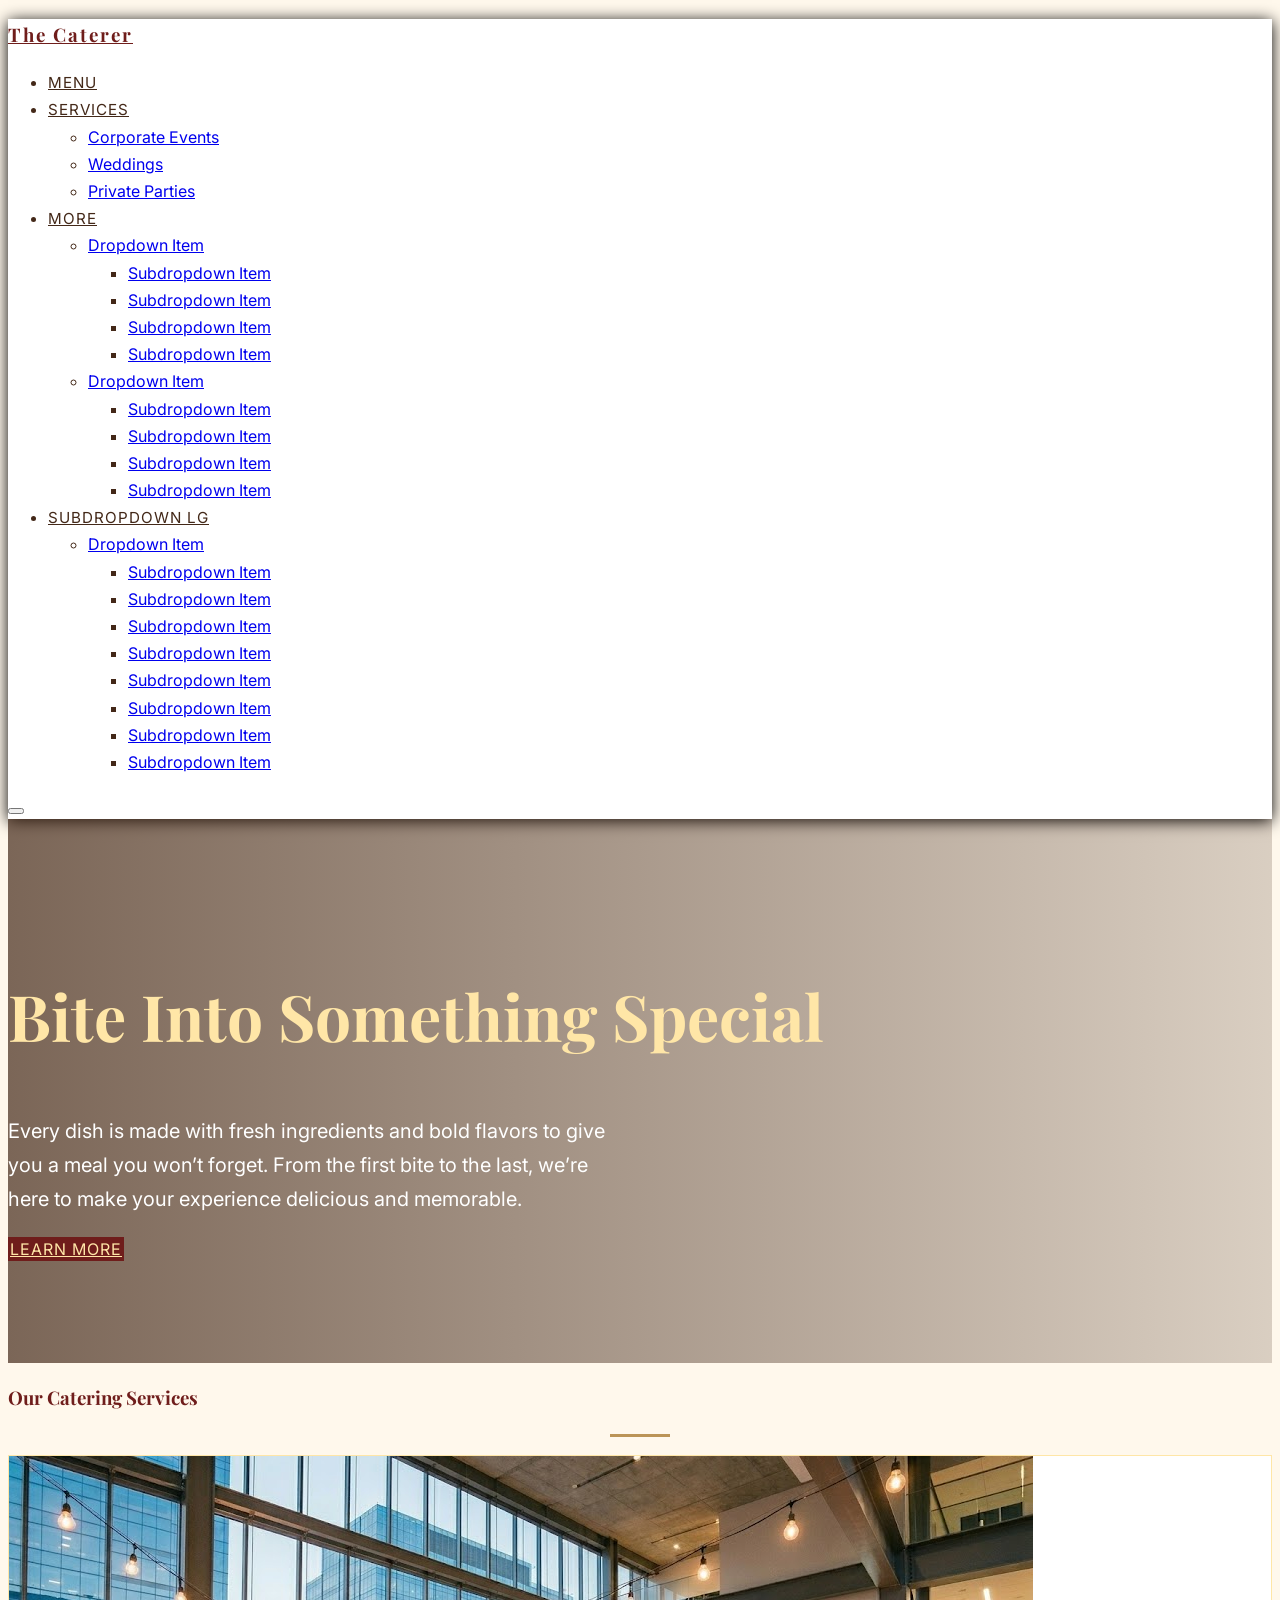
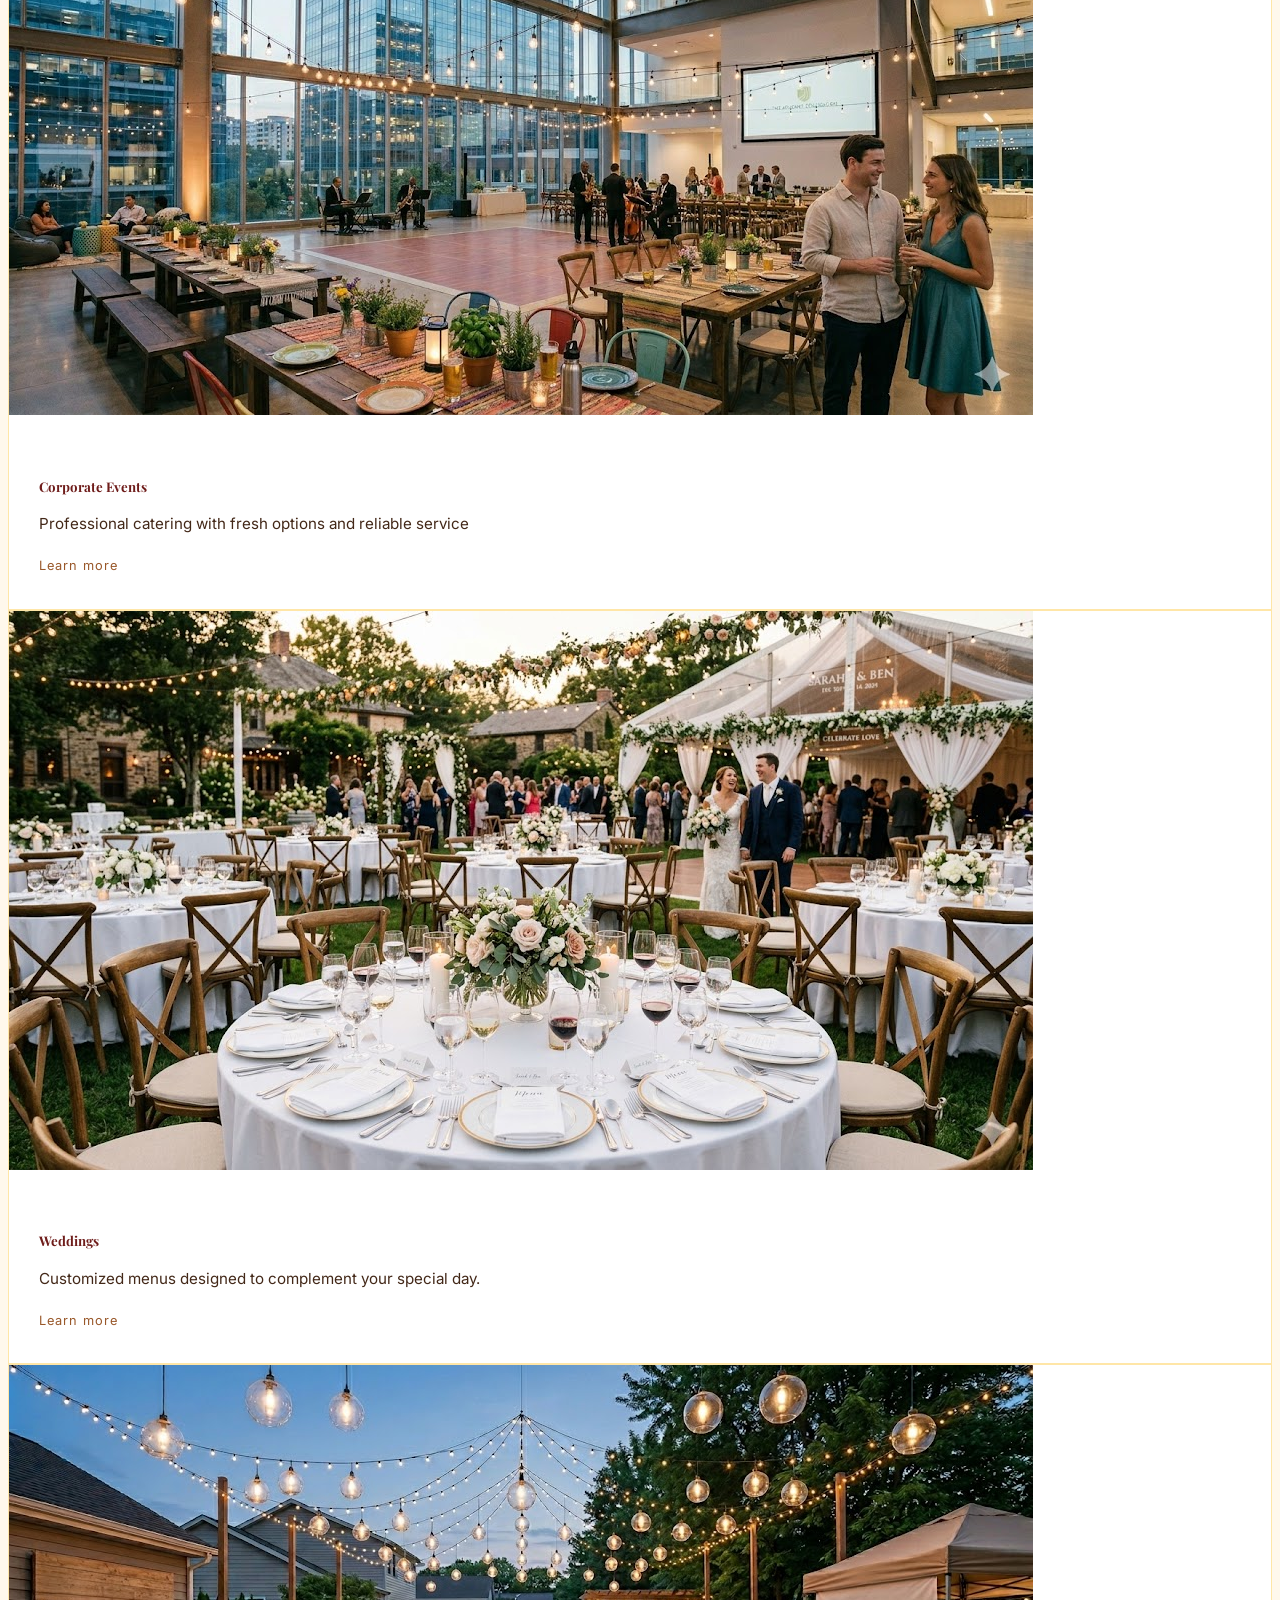
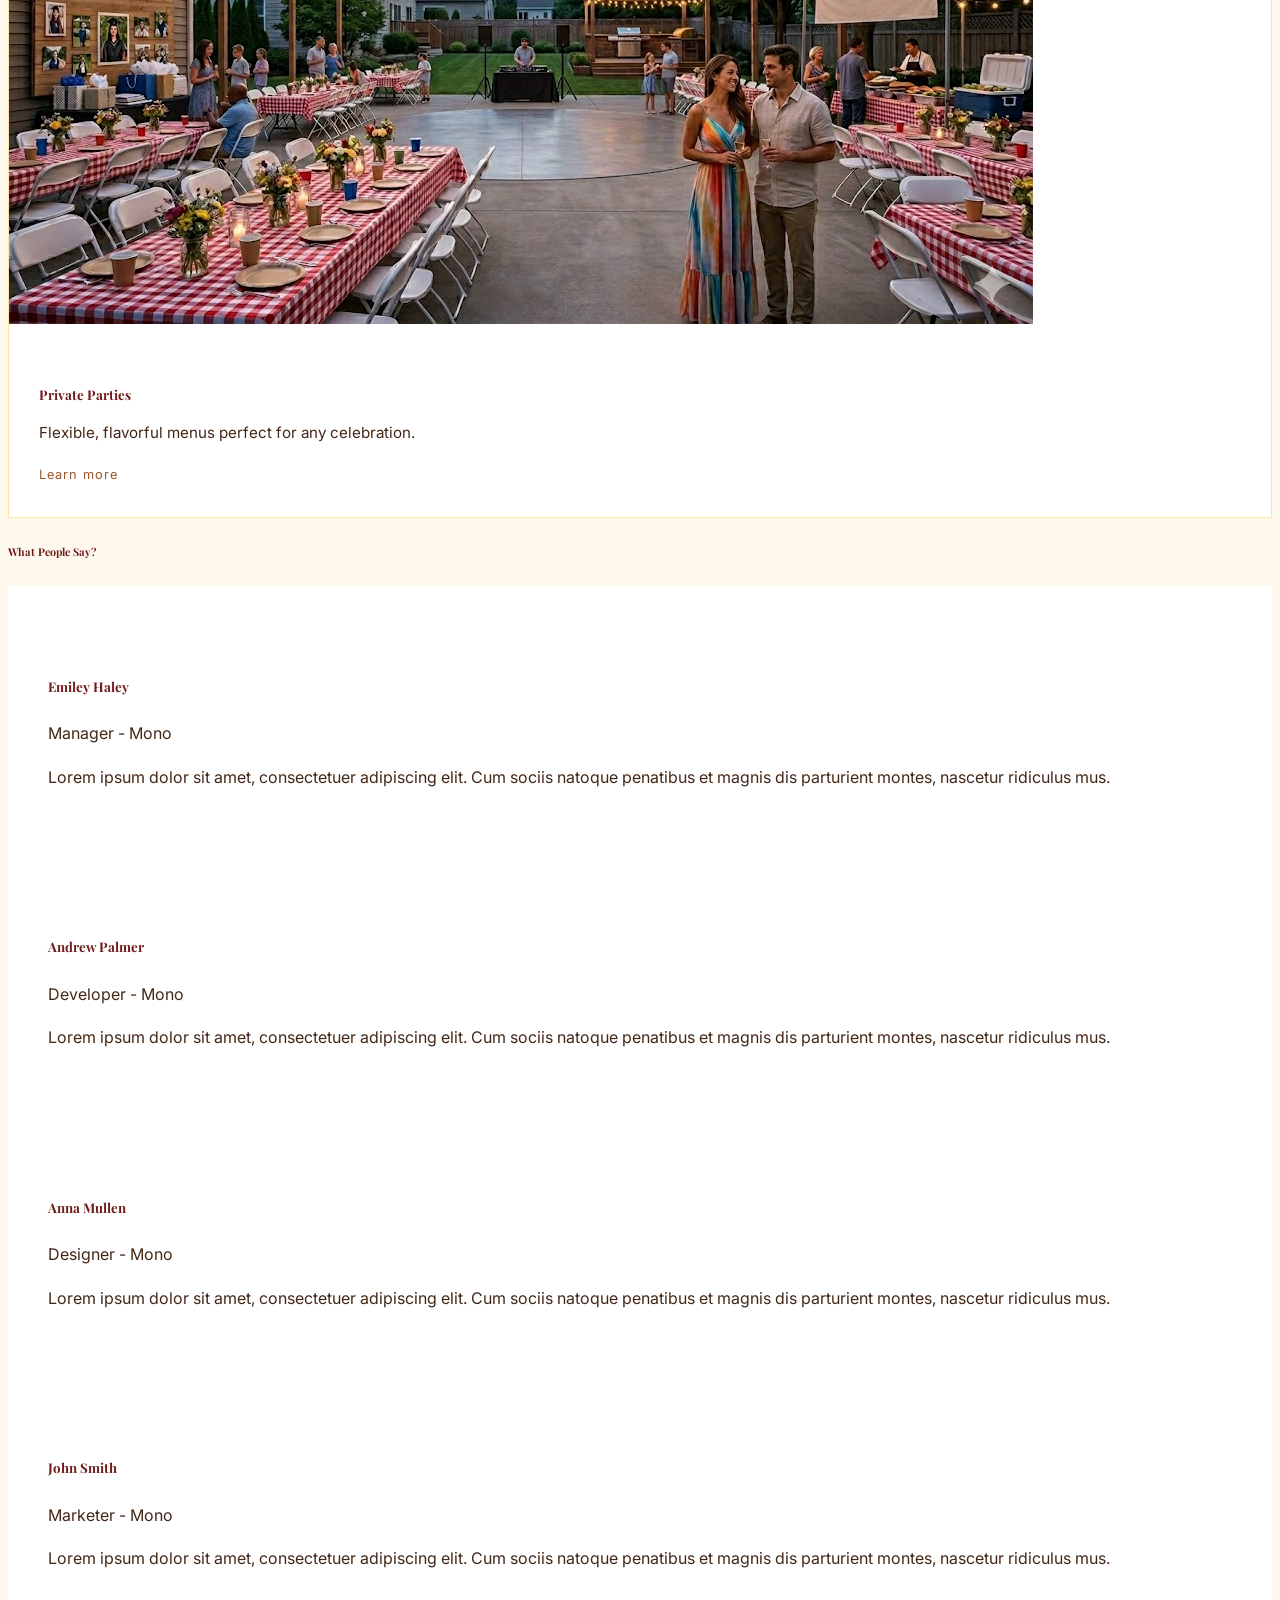
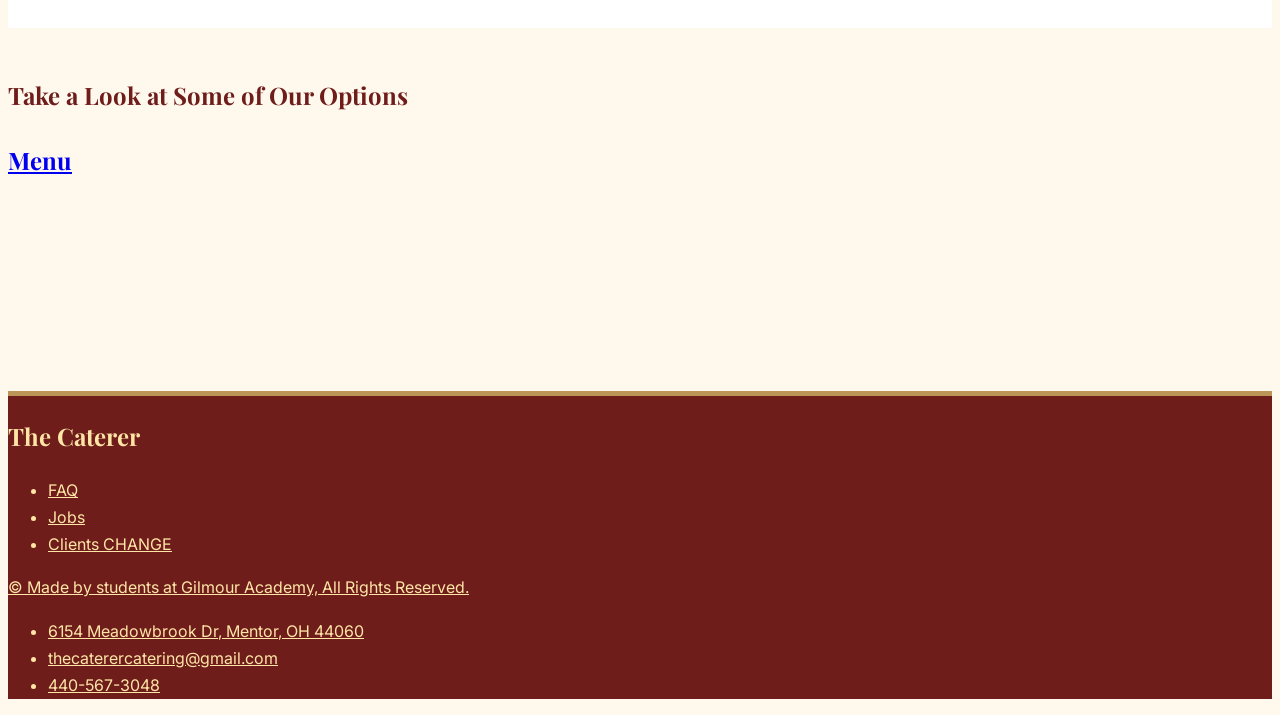
==== index.html @ 449b7d2d "Monday" ====
<!DOCTYPE html>
<html lang="en">

<head>
	<meta charset="utf-8">
	<meta name="viewport" content="width=device-width, initial-scale=1, shrink-to-fit=no">
	<meta name="description" content="">
	<meta name="keywords" content="">
	<title>The Caterer</title>
	<!-- Favicon -->
	<link href="/assets/images/favicon.png" rel="shortcut icon">
	<!-- CSS -->
	 <link href="/assets/css/custom.css" rel="stylesheet">
	<link href="/assets/plugins/bootstrap/bootstrap.min.css" rel="stylesheet">
	<link href="/assets/plugins/owl-carousel/owl.carousel.min.css" rel="stylesheet">
	<link href="/assets/plugins/owl-carousel/owl.theme.default.min.css" rel="stylesheet">
	<link href="/assets/plugins/magnific-popup/magnific-popup.min.css" rel="stylesheet">
	<link href="/assets/plugins/scrollcue/scrollcue.css" rel="stylesheet">
	<link href="/assets/plugins/swiper/swiper-bundle.min.css" rel="stylesheet">
	<link href="/assets/css/theme.css" rel="stylesheet">
	<!-- Fonts/Icons -->
	<link href="/assets/plugins/bootstrap-icons/bootstrap-icons.css" rel="stylesheet">
	<link href="/assets/plugins/font-awesome/css/all.css" rel="stylesheet">
	<link href="https://fonts.googleapis.com/css2?family=Playfair+Display:wght@500;600;700&family=Inter:wght@300;400;500;600&display=swap" rel="stylesheet">
</head>

<body data-preloader="1">

	<!-- Header -->
	<div class="header right">
		<div class="container">
			<!-- Logo -->
			<div class="header-logo">
				<h3 class="uppercase letter-spacing-1"><a href="#">The Caterer</a></h3>
				<!-- 
					<img class="logo-dark" src="/assets/images/your-logo-dark.png" alt="">
					<img class="logo-light" src="/assets/images/your-logo-light.png" alt=""> 
					-->
			</div>
			<!-- Menu -->
			<div class="header-menu">
				<ul class="nav">
					<li class="nav-item">
						<a class="nav-link"
							href="https://www.thecaterercatering.com/_files/ugd/1ae8df_68e188dd9b5e4866b290c4febe3bd2db.pdf"
							target="_blank">Menu</a>
					</li>
					<li class="nav-item">
						<a class="nav-link" href="#">Services</a>
						<ul class="nav-dropdown">
							<li class="nav-dropdown-item"><a class="nav-dropdown-link" href="#">Corporate Events</a></li>
							<li class="nav-dropdown-item"><a class="nav-dropdown-link" href="#">Weddings</a></li>
							<li class="nav-dropdown-item"><a class="nav-dropdown-link" href="#">Private Parties</a></li>
						</ul>
					</li>
					<li class="nav-item">
						<a class="nav-link" href="#">More</a>
						<ul class="nav-dropdown">
							<li class="nav-dropdown-item">
								<a class="nav-dropdown-link" href="#">Dropdown Item</a>
								<ul class="nav-subdropdown">
									<li class="nav-subdropdown-item"><a class="nav-subdropdown-link"
											href="#">Subdropdown Item</a></li>
									<li class="nav-subdropdown-item"><a class="nav-subdropdown-link"
											href="#">Subdropdown Item</a></li>
									<li class="nav-subdropdown-item"><a class="nav-subdropdown-link"
											href="#">Subdropdown Item</a></li>
									<li class="nav-subdropdown-item"><a class="nav-subdropdown-link"
											href="#">Subdropdown Item</a></li>
								</ul>
							</li>
							<li class="nav-dropdown-item">
								<a class="nav-dropdown-link" href="#">Dropdown Item</a>
								<ul class="nav-subdropdown">
									<li class="nav-subdropdown-item"><a class="nav-subdropdown-link"
											href="#">Subdropdown Item</a></li>
									<li class="nav-subdropdown-item"><a class="nav-subdropdown-link"
											href="#">Subdropdown Item</a></li>
									<li class="nav-subdropdown-item"><a class="nav-subdropdown-link"
											href="#">Subdropdown Item</a></li>
									<li class="nav-subdropdown-item"><a class="nav-subdropdown-link"
											href="#">Subdropdown Item</a></li>
								</ul>
							</li>
						</ul>
					</li>
					<li class="nav-item">
						<a class="nav-link" href="#">Subdropdown LG</a>
						<ul class="nav-dropdown">
							<li class="nav-dropdown-item">
								<a class="nav-dropdown-link" href="#">Dropdown Item</a>
								<div class="nav-subdropdown nav-subdropdown-lg">
									<div class="row g-2 g-lg-3">
										<div class="col-12 col-lg-6">
											<ul>
												<li class="nav-subdropdown-item"><a class="nav-subdropdown-link"
														href="#">Subdropdown Item</a></li>
												<li class="nav-subdropdown-item"><a class="nav-subdropdown-link"
														href="#">Subdropdown Item</a></li>
												<li class="nav-subdropdown-item"><a class="nav-subdropdown-link"
														href="#">Subdropdown Item</a></li>
												<li class="nav-subdropdown-item"><a class="nav-subdropdown-link"
														href="#">Subdropdown Item</a></li>
											</ul>
										</div>
										<div class="col-12 col-lg-6">
											<ul>
												<li class="nav-subdropdown-item"><a class="nav-subdropdown-link"
														href="#">Subdropdown Item</a></li>
												<li class="nav-subdropdown-item"><a class="nav-subdropdown-link"
														href="#">Subdropdown Item</a></li>
												<li class="nav-subdropdown-item"><a class="nav-subdropdown-link"
														href="#">Subdropdown Item</a></li>
												<li class="nav-subdropdown-item"><a class="nav-subdropdown-link"
														href="#">Subdropdown Item</a></li>
											</ul>
										</div>
									</div><!-- end row -->
								</div>
							</li>
						</ul>
					</li>
				</ul>
			</div>
			<!-- Menu Extra -->
			<div class="header-menu-extra">
	
			</div>
			<!-- Menu Toggle -->
			<button class="header-toggle">
				<span></span>
			</button>
		</div><!-- end container -->
	</div>
	<!-- end Header -->

	<!-- Hero section -->
	<div class="px-4">
		<div class="section-lg bg-image parallax border-radius" data-bg-src="assets/images/Herofood1.jpg">
			<div class="bg-white-01">
				<div class="container">
					<div class="row">
						<div class="col-12 col-md-10 col-lg-8 col-xl-7">
							<h1 class="fw-semi-bold mb-2">Bite Into Something Special</h1>
							<p class="font-large text-dark-08">Every dish is made with fresh ingredients and bold
								flavors to give you a meal you won’t forget. From the first bite to the last, we’re here
								to make your experience delicious and memorable.</p>
							<div class="mt-4">
								<a class="button button-xl button-radius button-dark" href="#">Learn More</a>
							</div>
						</div>
					</div><!-- end row -->
				</div><!-- end container -->
			</div>
		</div>
	</div>
	<!-- end Hero section -->

	<div class="section">
		<div class="container text-center">
			<div class="row">
				<div class="col-12 col-md-10 offset-md-1 col-lg-8 offset-lg-2">
					<h3 class="fw-normal line-height-160 mb-0">Our Catering Services</h3>
				</div>
			</div>
		</div><!-- end container -->
	</div>

	<!-- Services section -->
	<div class="container-fluid px-3 px-lg-4">
		<div class="row g-3 g-lg-4 justify-content-center">
			<div class="col-12 col-lg-4 col-md-6">
				<div class="hoverbox-1 border-radius">
					<img src="/assets/images/corperate.jpg" alt="">
					<div class="hover-content bottom">
						<h5 class="fw-medium">Corporate Events</h5>
						<p>Professional catering with fresh options and reliable service</p>
						<a class="button-text-3 mt-4" href="#">Learn more</a>
					</div>
				</div>
			</div>
			<div class="col-12 col-lg-4 col-md-6">
				<div class="hoverbox-1 border-radius">
					<img src="/assets/images/wedding.jpg" alt="">
					<div class="hover-content bottom">
						<h5 class="fw-medium">Weddings</h5>
						<p>Customized menus designed to complement your special day.</p>
						<a class="button-text-3 mt-4" href="#">Learn more</a>
					</div>
				</div>
			</div>
			<div class="col-12 col-lg-4 col-md-6">
				<div class="hoverbox-1 border-radius">
					<img src="/assets/images/grad.jpg" alt="">
					<div class="hover-content bottom">
						<h5 class="fw-medium">Private Parties</h5>
						<p>Flexible, flavorful menus perfect for any celebration.</p>
						<a class="button-text-3 mt-4" href="#">Learn more</a>
					</div>
				</div>
			</div>
		</div><!-- end row -->
	</div><!-- end container-fluid -->
	<!-- end Services section -->

	<!-- Testimonial section -->
	<div class="section">
		<div class="container">
			<div class="mb-5">
				<div class="row text-center">
					<div class="col-12 col-md-10 offset-md-1 col-lg-8 offset-lg-2">
						<h6 class="uppercase">What People Say?</h6>
					</div>
				</div>
			</div>
			<div class="owl-carousel" data-owl-nav="true" data-owl-margin="30" data-owl-xs="1" data-owl-sm="1"
				data-owl-md="1" data-owl-lg="2" data-owl-xl="2">
				<!-- Testimonial Slider Item 1 -->
				<div class="border border-radius p-5">
					<div class="d-flex align-items-center mb-3">
						<div class="d-inline-block me-3">
							<img class="img-mask-avatar-sm" src="/assets/images/img-avatar-sm.jpg" alt="">
						</div>
						<div class="d-inline-block">
							<h5 class="fw-medium m-0 line-height-140">Emiley Haley</h5>
							<span class="font-small fw-medium text-dark-05">Manager - Mono</span>
						</div>
					</div>
					<p>Lorem ipsum dolor sit amet, consectetuer adipiscing elit. Cum sociis natoque penatibus et magnis
						dis parturient montes, nascetur ridiculus mus.</p>
				</div>
				<!-- Testimonial Slider Item 2 -->
				<div class="border border-radius p-5">
					<div class="d-flex align-items-center mb-3">
						<div class="d-inline-block me-3">
							<img class="img-mask-avatar-sm" src="/assets/images/img-avatar-sm.jpg" alt="">
						</div>
						<div class="d-inline-block">
							<h5 class="fw-medium m-0 line-height-140">Andrew Palmer</h5>
							<span class="font-small fw-medium text-dark-05">Developer - Mono</span>
						</div>
					</div>
					<p>Lorem ipsum dolor sit amet, consectetuer adipiscing elit. Cum sociis natoque penatibus et magnis
						dis parturient montes, nascetur ridiculus mus.</p>
				</div>
				<!-- Testimonial Slider Item 3 -->
				<div class="border border-radius p-5">
					<div class="d-flex align-items-center mb-3">
						<div class="d-inline-block me-3">
							<img class="img-mask-avatar-sm" src="/assets/images/img-avatar-sm.jpg" alt="">
						</div>
						<div class="d-inline-block">
							<h5 class="fw-medium m-0 line-height-140">Anna Mullen</h5>
							<span class="font-small fw-medium text-dark-05">Designer - Mono</span>
						</div>
					</div>
					<p>Lorem ipsum dolor sit amet, consectetuer adipiscing elit. Cum sociis natoque penatibus et magnis
						dis parturient montes, nascetur ridiculus mus.</p>
				</div>
				<!-- Testimonial Slider Item 4 -->
				<div class="border border-radius p-5">
					<div class="d-flex align-items-center mb-3">
						<div class="d-inline-block me-3">
							<img class="img-mask-avatar-sm" src="/assets/images/img-avatar-sm.jpg" alt="">
						</div>
						<div class="d-inline-block">
							<h5 class="fw-medium m-0 line-height-140">John Smith</h5>
							<span class="font-small fw-medium text-dark-05">Marketer - Mono</span>
						</div>
					</div>
					<p>Lorem ipsum dolor sit amet, consectetuer adipiscing elit. Cum sociis natoque penatibus et magnis
						dis parturient montes, nascetur ridiculus mus.</p>
				</div>
			</div><!-- end owl-carousel -->
		</div><!-- end container -->
	</div>
	<!-- end Testimonial section -->

	<!-- Menu section -->
	<div class="section pt-0">
		<div class="container">
			<div class="row align-items-center g-5">
				<div class="col-12 col-lg-6">
					<img class="border-radius" src="/assets/images/Food1.png" alt="">
				</div>
				<div class="col-12 col-lg-6">
					<h2 class="fw-normal mb-3">Take a Look at Some of Our Options</p>
						<a class="button-text-2 mt-3 mt-lg-4"
							href="https://www.thecaterercatering.com/_files/ugd/1ae8df_68e188dd9b5e4866b290c4febe3bd2db.pdf"
							target="_blank">Menu</a>
				</div>
			</div><!-- end row -->
		</div><!-- end container -->
	</div>
	<!-- end About section -->

	<!-- Food Imaging section -->
	<div class="section-sm border-top">
		<div class="container text-center">
			<div class="owl-carousel" data-owl-dots="false" data-owl-nav="true" data-owl-margin="50"
				data-owl-autoplay="true" data-owl-xs="1" data-owl-sm="2" data-owl-md="3" data-owl-lg="4"
				data-owl-xl="5">
				<!-- Client box 1 -->
				<div class="client-box">
					<a href="#"><img src="/assets/images/col-4.jpg" alt=""></a>
				</div>
				<!-- Client box 2 -->
				<div class="client-box">
					<a href="#"><img src="/assets/images/col-4.jpg" alt=""></a>
				</div>
				<!-- Client box 3 -->
				<div class="client-box">
					<a href="#"><img src="/assets/images/col-4.jpg" alt=""></a>
				</div>
				<!-- Client box 4 -->
				<div class="client-box">
					<a href="#"><img src="/assets/images/col-4.jpg" alt=""></a>
				</div>
				<!-- Client box 5 -->
				<div class="client-box">
					<a href="#"><img src="/assets/images/col-4.jpg" alt=""></a>
				</div>
				<!-- Client box 6 -->
				<div class="client-box">
					<a href="#"><img src="/assets/images/col-4.jpg" alt=""></a>
				</div>
				<!-- Client box 7 -->
				<div class="client-box">
					<a href="#"><img src="/assets/images/col-4.jpg" alt=""></a>
				</div>
			</div><!-- end owl-carousel -->
		</div><!-- end container -->
	</div>
	<!-- end Clients section -->

	<!-- Parallax section -->
	<div class="section-2xl bg-image parallax" data-bg-src="/assets/images/background.jpg">
		<div class="bg-dark-01">
			<div class="container text-center">
				<a class="button-circle button-circle-xl button-circle-white-2 button-circle-ripple button-hover-shrink mt-3 lightbox-media-link"
					href="https://www.youtube.com/watch?v=W-j4QGAgNu8"><i class="fas fa-play"></i></a>
			</div><!-- end container -->
		</div>
	</div>
	<!-- end Parallax section -->

	<footer>
		<div class="section bg-dark">
			<div class="container">
				<div class="row g-4 align-items-center">
					<div class="col-12 col-md-6 text-center text-md-start">
						<h2 class="uppercase letter-spacing-1">The Caterer</h2>
						<ul class="list-inline-dash mt-3">
							<li><a href="https://canva.link/z2kbzz4luh4jmsq" target="_blank">FAQ</a></li>
							<li><a href="https://images.examples.com/wp-content/uploads/2018/06/Basic-Job-Application-Form-Example.jpg" target="_blank">Jobs</a></li>
							<li><a href="#">Clients CHANGE</a></li>
						</ul>
						<p class="mt-2"> <a href="https://www.gilmour.org/" target="_blank"" >&copy; Made by students at Gilmour Academy, All Rights Reserved.</a></p>
					</div>
					<div class="col-12 col-md-6 text-center text-md-end">
						<ul class="list-unstyled">
							<li> <a href="https://www.google.com/maps/place/6154+Meadowbrook+Dr,+Mentor,+OH+44060/@41.7040282,-81.3656473,17z/data=!3m1!4b1!4m6!3m5!1s0x8831af12a092596b:0xc016dc749eb9c11!8m2!3d41.7040242!4d-81.3630724!16s%2Fg%2F11c5d9zv98?entry=ttu&g_ep=EgoyMDI2MDQyMi4wIKXMDSoASAFQAw%3D%3D" target="_blank" >6154 Meadowbrook Dr, Mentor, OH 44060</a> 
							</li>
							<li> <a href="mailto:thecaterercatering@gmail.com" target="_blank" >thecaterercatering@gmail.com</a>
							</li>
							<li> <a href="tel:440-567-3048" target="_blank">440-567-3048</a>
							</li>
						</ul>

					</div>
				</div><!-- end row -->
			</div><!-- end container -->
		</div>
	</footer>

	<!-- Scroll to top button -->
	<div class="scrolltotop icon-lg">
		<a class="button-circle button-circle-md button-circle-dark" href="#"><i class="bi bi-arrow-up-short"></i></a>
	</div>
	<!-- end Scroll to top button -->

	<!-- ***** JAVASCRIPTS ***** -->
	<script src="/assets/plugins/jquery.min.js"></script>
	<script src="https://maps.googleapis.com/maps/api/js?key=YOUR_API_KEY"></script>
	<script src="/assets/plugins/plugins.js"></script>
	<script src="/assets/js/functions.js"></script>
</body>

</html>
---- assets/css/custom.css ----
/*******
COLOR CHEAT SHEET
https://coolors.co/780000-c1121f-fdf0d5-003049-669bbc
6F1D1B -Dark Red
BB9457 -Golden Tan
432818 -Dark Coffee Brown
99582A -Chocolate Brown
FFE6A7 -Light Tan
ffffff -white
000000 -black

*****/

/* =========================
   BASE & TYPOGRAPHY
   ========================= */
body {
    font-family: 'Inter', sans-serif !important;
    background: #FFF8EC !important; 
    color: #432818 !important; 
    line-height: 1.7;
}

h1, h2, h3, h4, h5, h6 {
    font-family: 'Playfair Display', serif !important;
    color: #6F1D1B !important;
    font-weight: 700 !important;
}

/* =========================
   HEADER
   ========================= */
.header {
    background: #ffffff !important;
    box-shadow: 0 2px 15px black !important;
}

.header-logo h3 a {
    color: #6F1D1B !important;
    letter-spacing: 2px !important;
}

.header .nav-link {
    color: #432818 !important;
    font-size: 0.95rem;
    text-transform: uppercase;
    letter-spacing: 1px;
}

.header .nav-link:hover {
    color: #BB9457 !important;
}

/* =========================
   HERO SECTION
   ========================= */

.section-lg.bg-image {
    position: relative;
    overflow: hidden;
}

.bg-white-01 {
    background: linear-gradient(90deg, rgba(67, 40, 24, 0.7) 0%, rgba(67, 40, 24, 0.2) 100%) !important;
    padding: 100px 0;
}

.section-lg h1 {
    color: #FFE6A7 !important; 
    font-size: 4rem !important;
}

.section-lg p {
    color: #ffffff !important;
    font-size: 1.25rem !important;
    max-width: 600px;
}

/* =========================
   SERVICE CARDS (Hoverbox)
   ========================= */
.hoverbox-1 {
    background: #ffffff !important;
    border: 1px solid #FFE6A7 !important; 
    transition: all 0.4s cubic-bezier(0.165, 0.84, 0.44, 1);
}

.hoverbox-1:hover {
    transform: translateY(-10px);
    box-shadow: 0 20px 40px rgba(111, 29, 27, 0.15) !important;
}

.hover-content {
    background: #ffffff !important;
    padding: 30px !important;
}
/* =========================
   SERVICE CARD TEXT VISIBILITY
   ========================= */




.hover-content h5 {
    color: #6F1D1B !important; 
    font-weight: 700 !important;
    margin-bottom: 10px !important;
}


.hover-content p {
    color: #432818 !important; 
    opacity: 1 !important; 
    font-size: 0.95rem !important;
    line-height: 1.5 !important;
}


.hover-content .button-text-3 {
    color: #99582A !important; /
    text-transform: uppercase;
    font-size: 0.8rem;
    letter-spacing: 1px;
    text-decoration: none;
}

.hover-content .button-text-3:hover {
    color: #BB9457 !important; 
}
/* =========================
   BUTTONS
   ========================= */
.button-dark {
    background: #6F1D1B !important;
    border: 2px solid #6F1D1B !important;
    color: #FFE6A7 !important;
    text-transform: uppercase;
    letter-spacing: 1px;
}

.button-dark:hover {
    background: transparent !important;
    color: #6F1D1B !important;
    border-color: #6F1D1B !important;
}

/* =========================
   DECORATIVE ELEMENTS
   ========================= */

h3.fw-normal::after {
    content: "";
    display: block;
    width: 60px;
    height: 3px;
    background: #BB9457;
    margin: 20px auto 0;
}

/* =========================
   TESTIMONIALS
   ========================= */
.owl-carousel .border {
    background: #ffffff !important;
    padding: 40px !important;
}

/* =========================
   FOOTER
   ========================= */
footer .section.bg-dark {
    background: #6F1D1B !important; 
    border-top: 5px solid #BB9457;
}

footer h2, footer p, footer li, footer a {
    color: #FFE6A7 !important;
}

footer a:hover {
    color: #ffffff !important;
    text-decoration: underline;
}
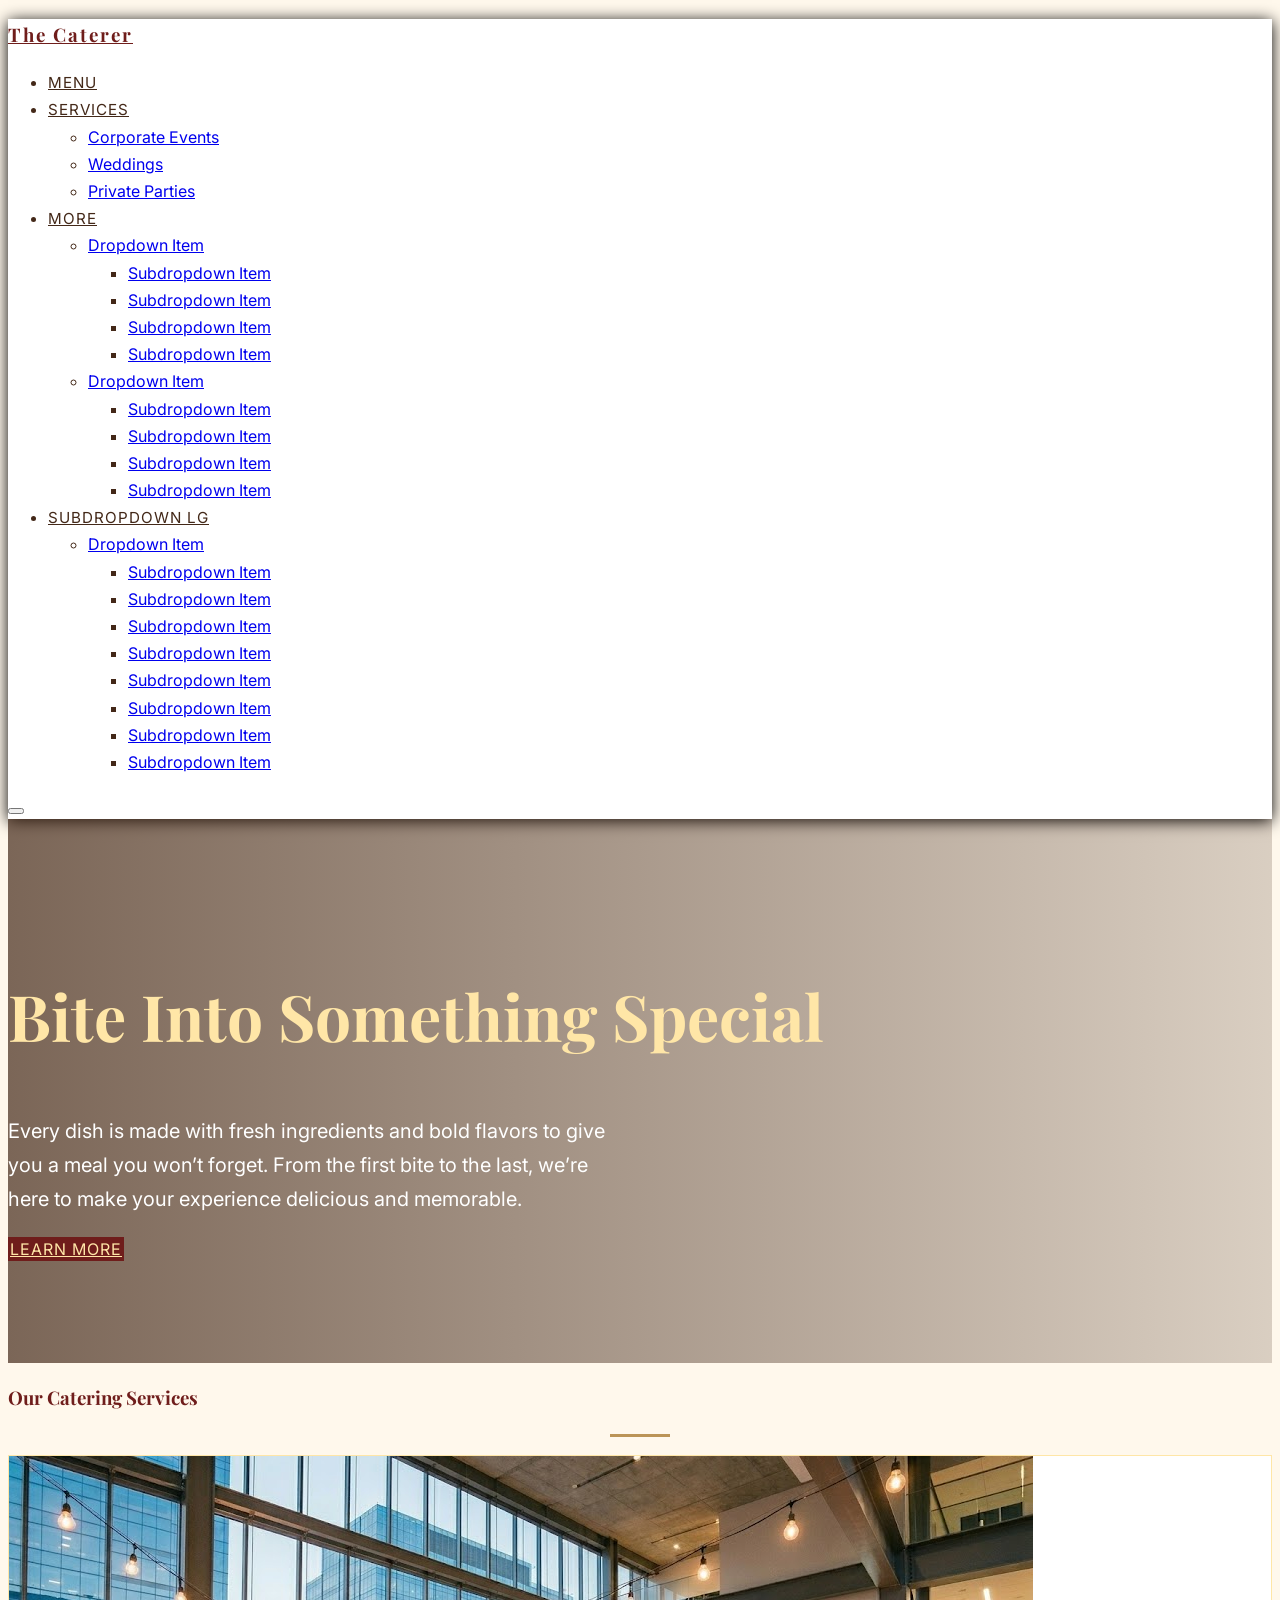
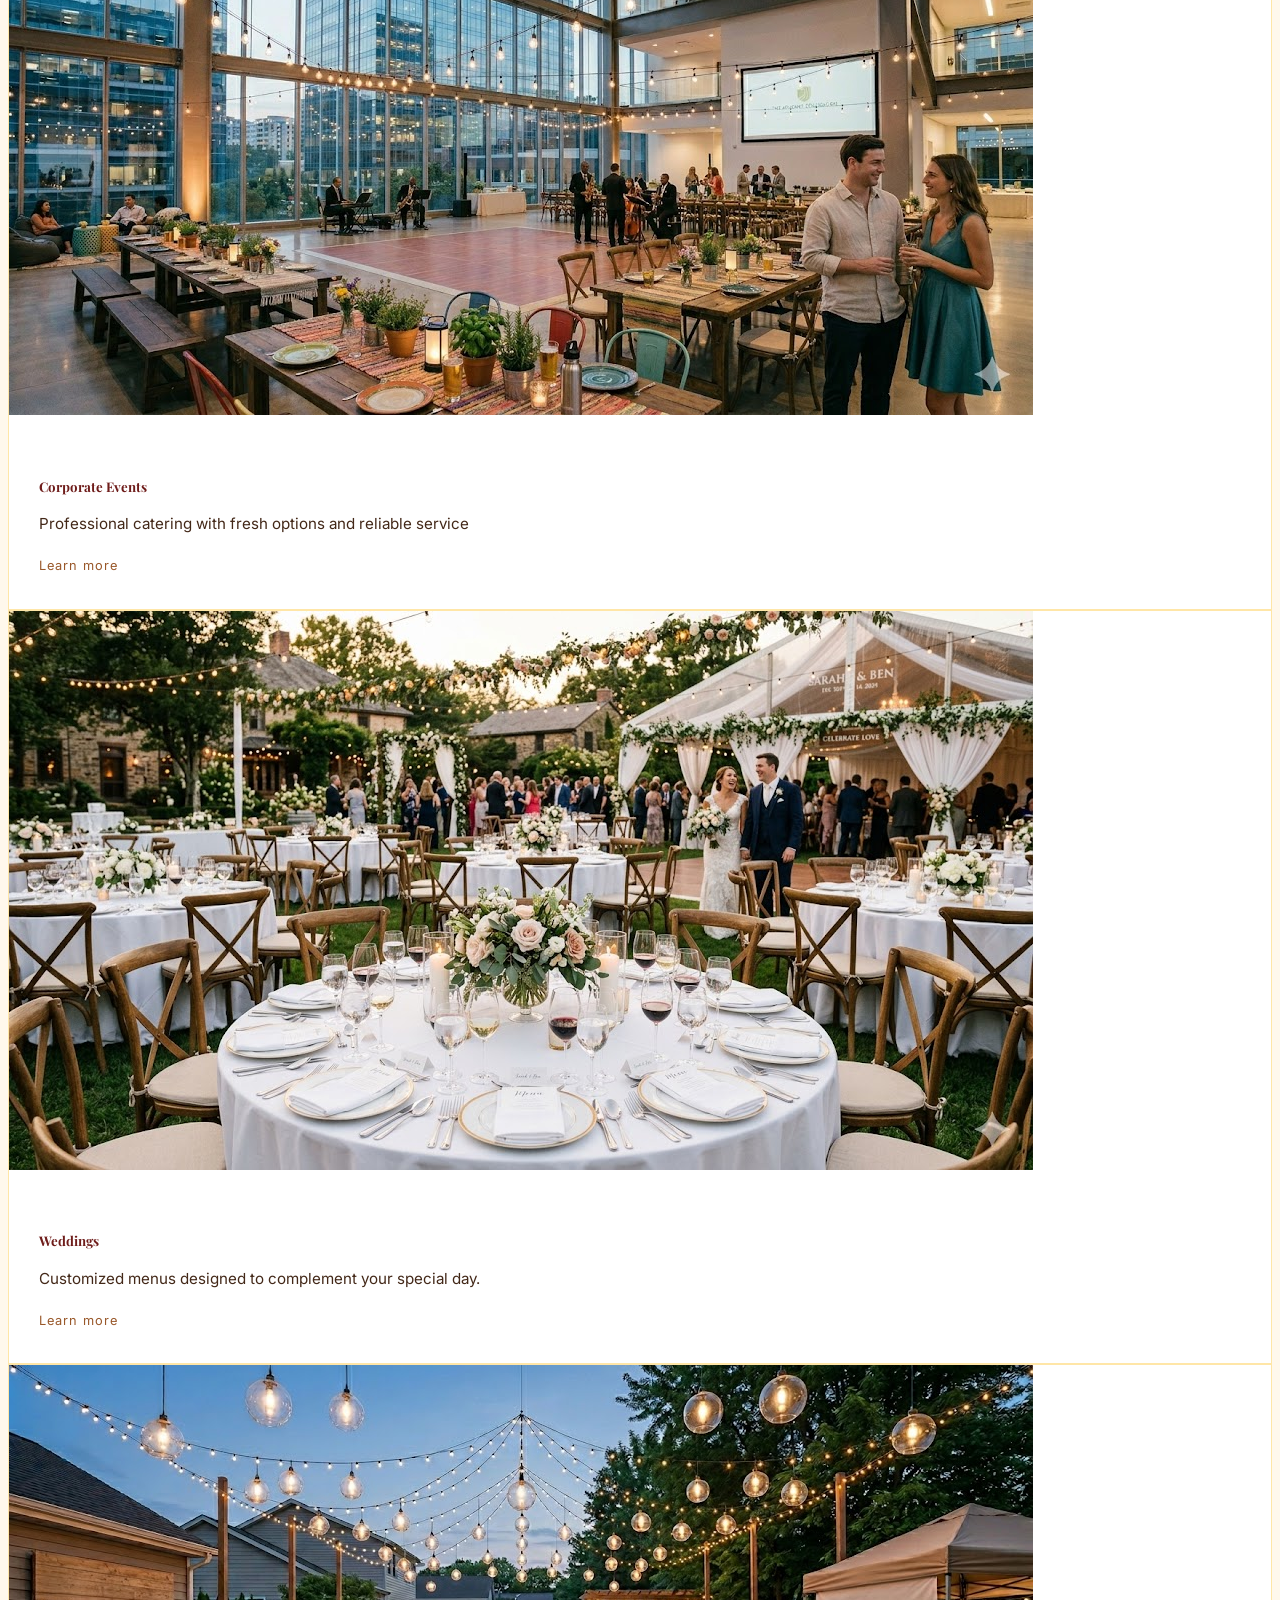
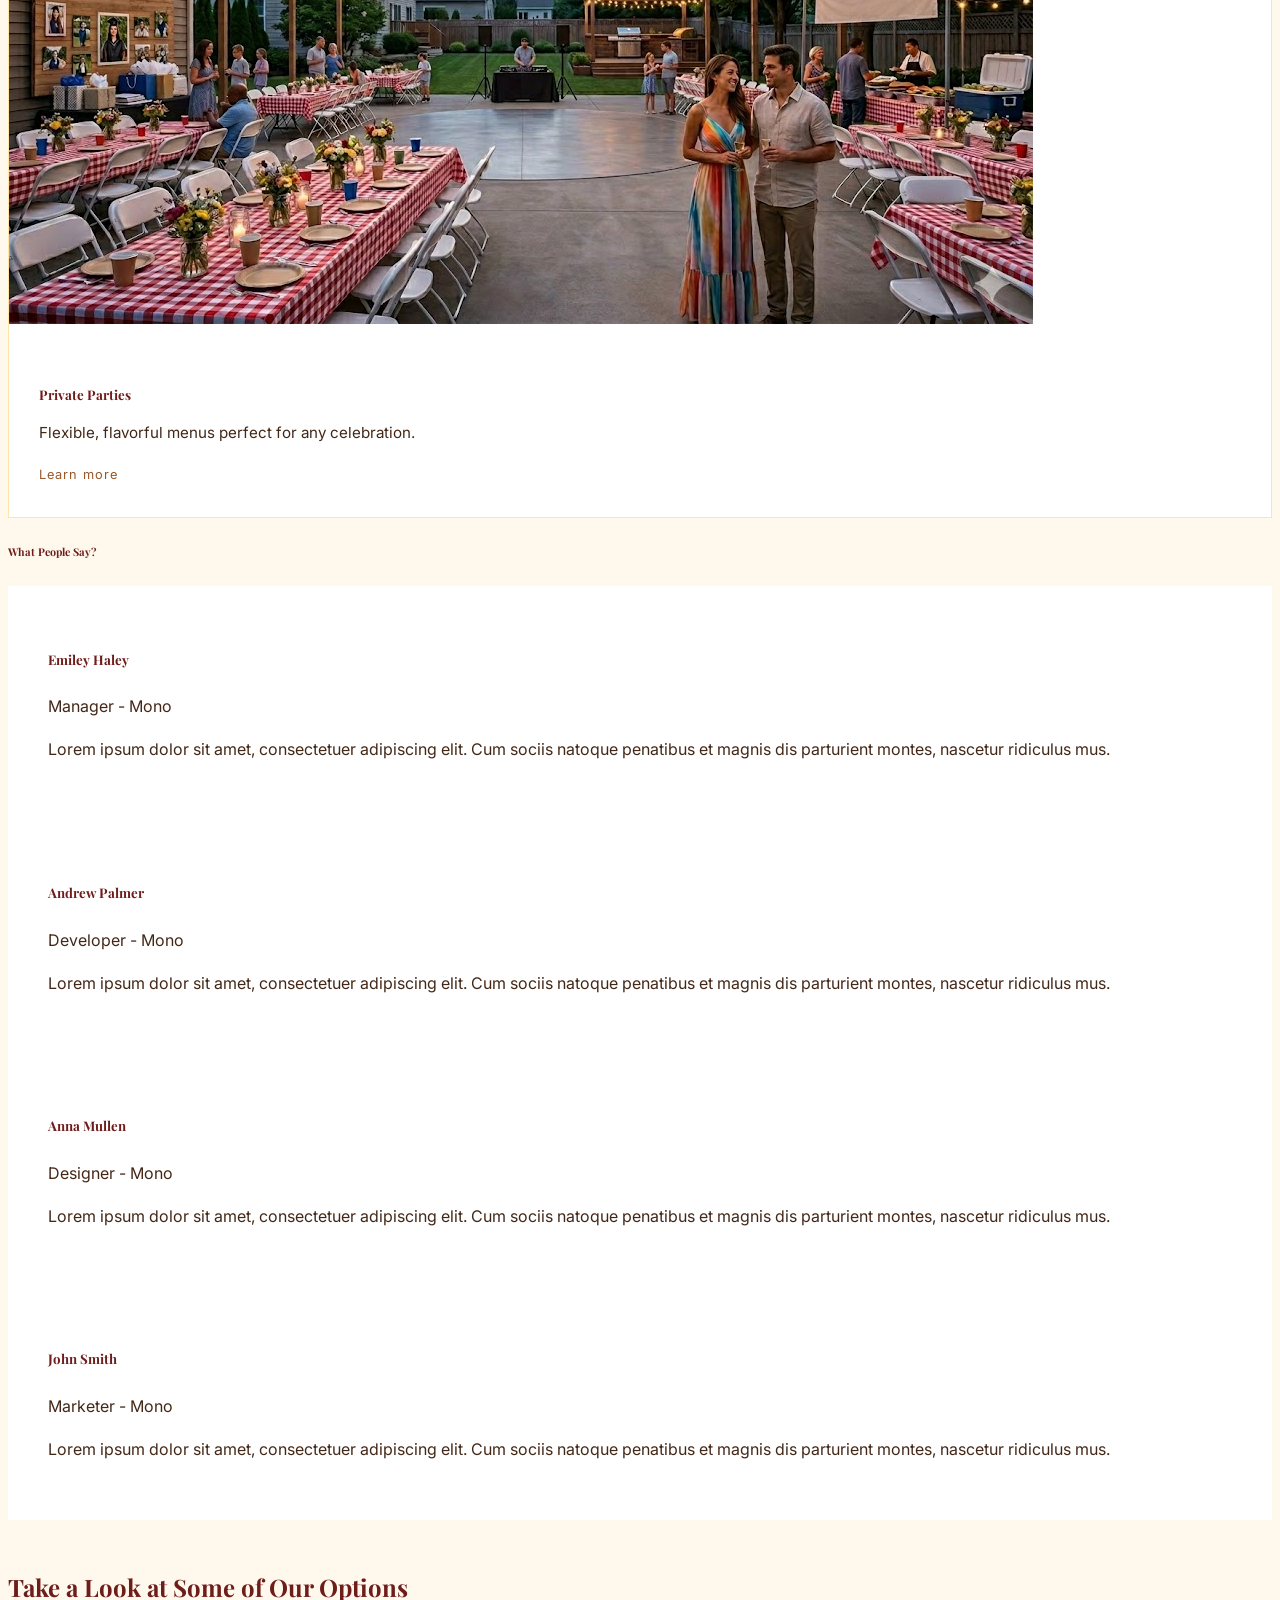
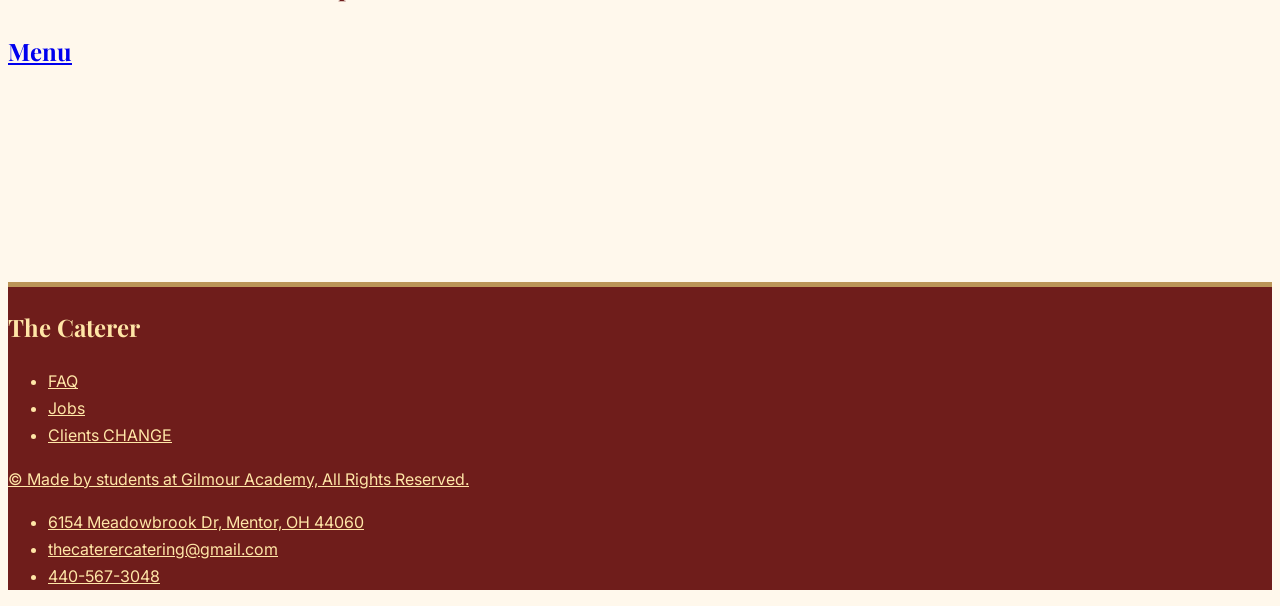
==== commit a8902f47: "tuesday" ====
--- a/index.html
+++ b/index.html
@@ -219,7 +219,7 @@
 				<div class="border border-radius p-5">
 					<div class="d-flex align-items-center mb-3">
 						<div class="d-inline-block me-3">
-							<img class="img-mask-avatar-sm" src="/assets/images/img-avatar-sm.jpg" alt="">
+						
 						</div>
 						<div class="d-inline-block">
 							<h5 class="fw-medium m-0 line-height-140">Emiley Haley</h5>
@@ -233,7 +233,7 @@
 				<div class="border border-radius p-5">
 					<div class="d-flex align-items-center mb-3">
 						<div class="d-inline-block me-3">
-							<img class="img-mask-avatar-sm" src="/assets/images/img-avatar-sm.jpg" alt="">
+							
 						</div>
 						<div class="d-inline-block">
 							<h5 class="fw-medium m-0 line-height-140">Andrew Palmer</h5>
@@ -247,7 +247,7 @@
 				<div class="border border-radius p-5">
 					<div class="d-flex align-items-center mb-3">
 						<div class="d-inline-block me-3">
-							<img class="img-mask-avatar-sm" src="/assets/images/img-avatar-sm.jpg" alt="">
+							
 						</div>
 						<div class="d-inline-block">
 							<h5 class="fw-medium m-0 line-height-140">Anna Mullen</h5>
@@ -261,7 +261,7 @@
 				<div class="border border-radius p-5">
 					<div class="d-flex align-items-center mb-3">
 						<div class="d-inline-block me-3">
-							<img class="img-mask-avatar-sm" src="/assets/images/img-avatar-sm.jpg" alt="">
+							
 						</div>
 						<div class="d-inline-block">
 							<h5 class="fw-medium m-0 line-height-140">John Smith</h5>
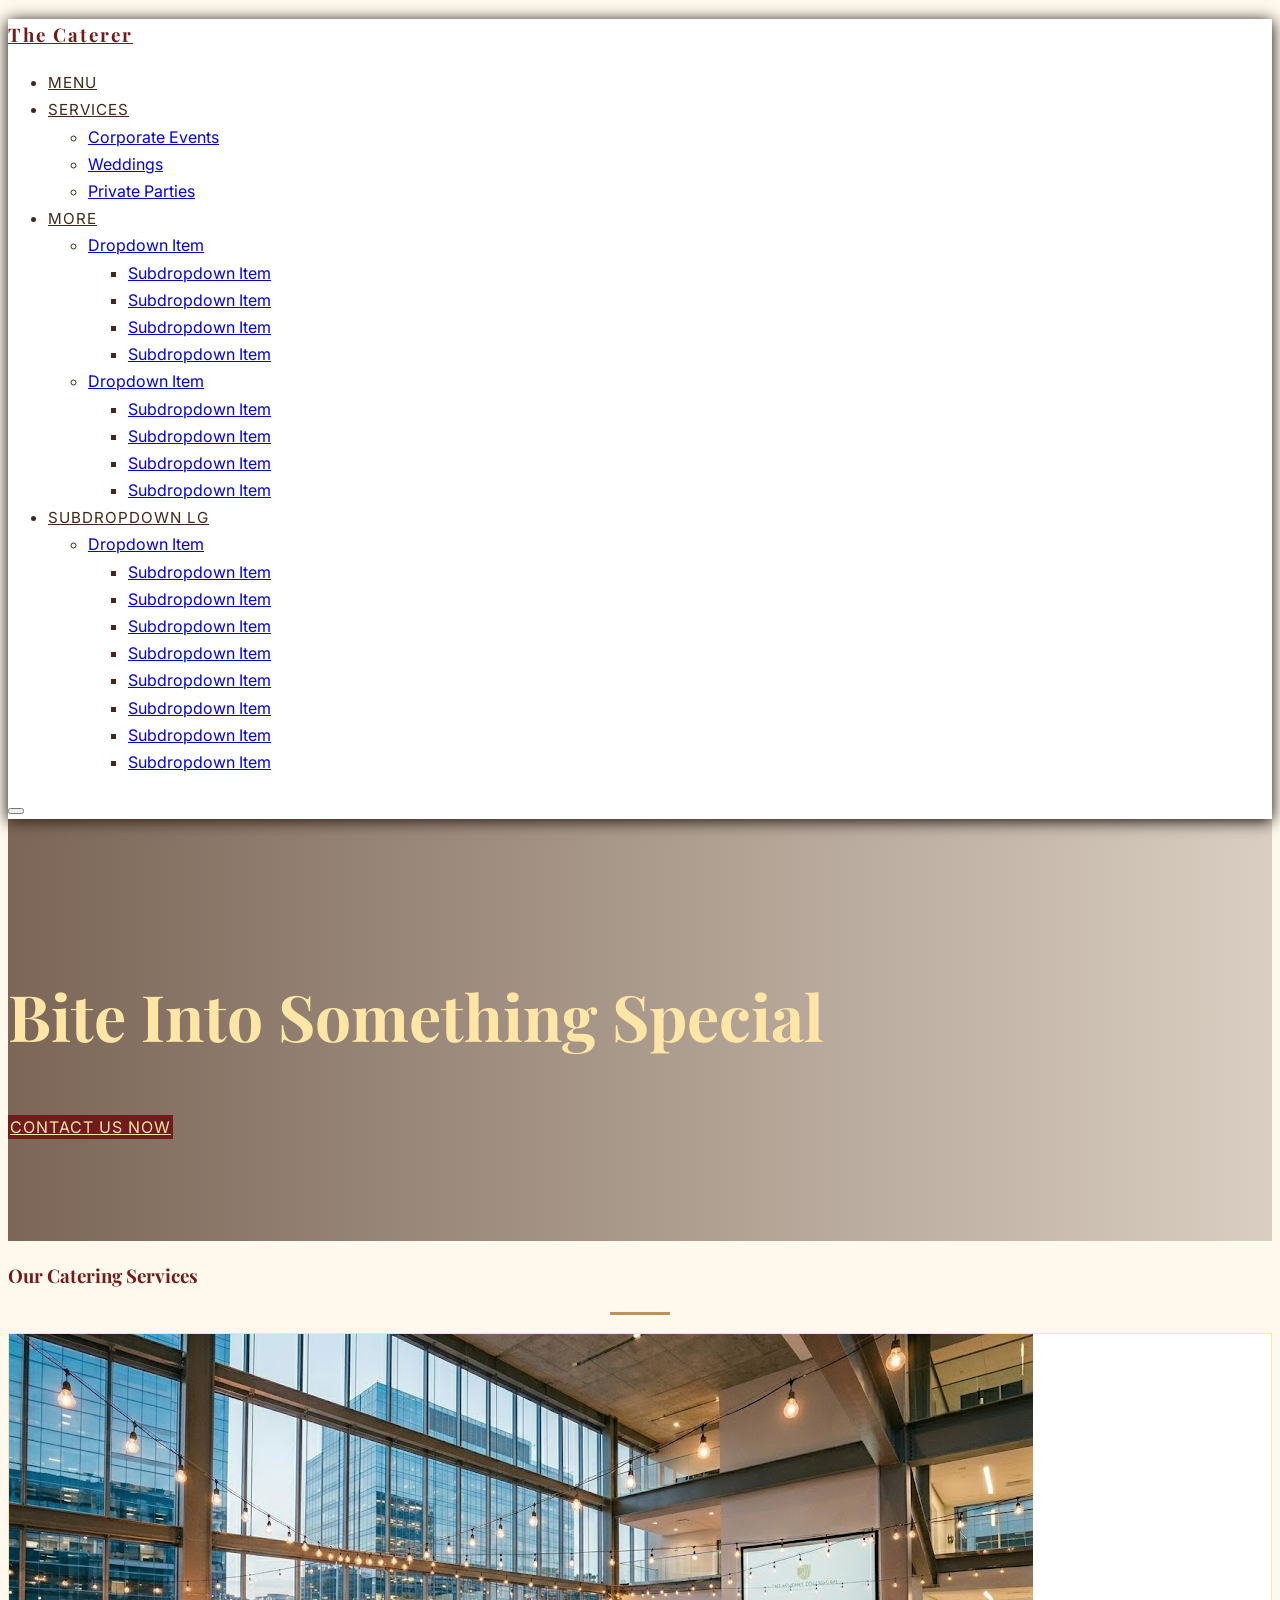
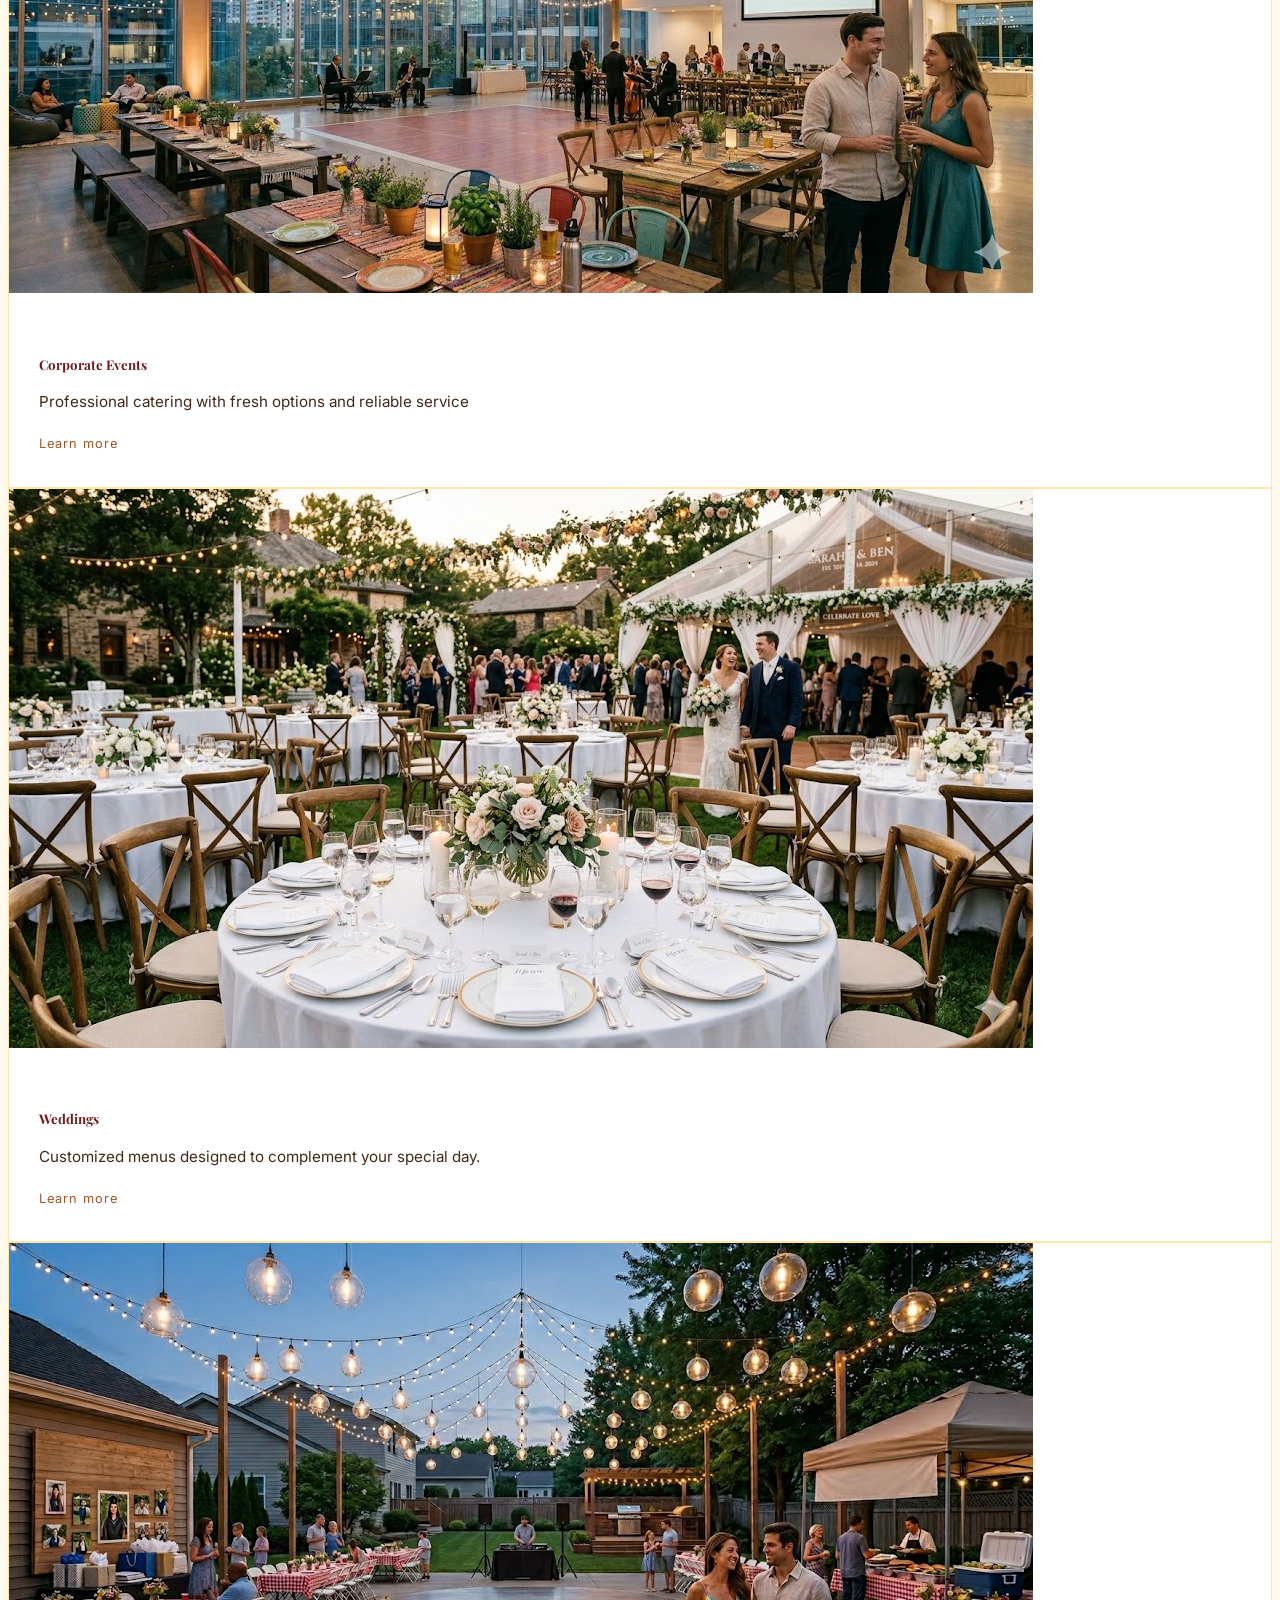
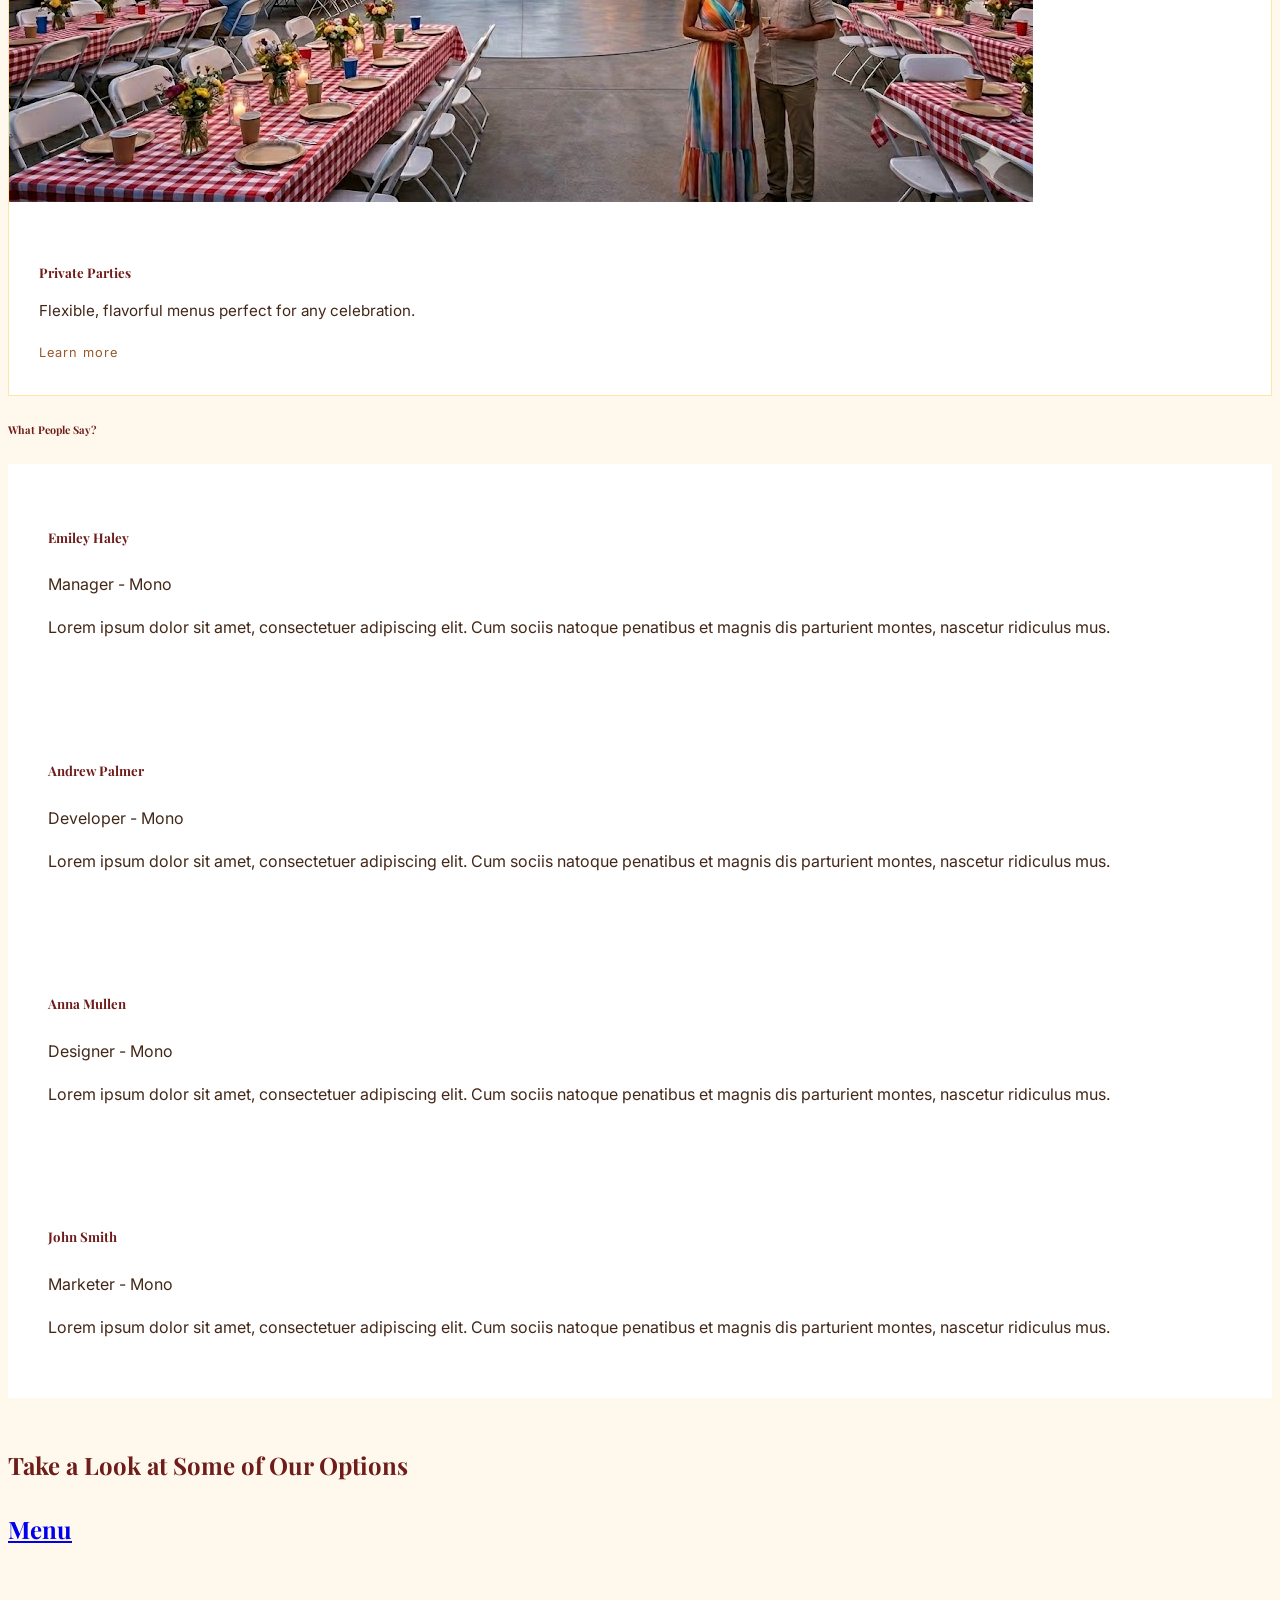
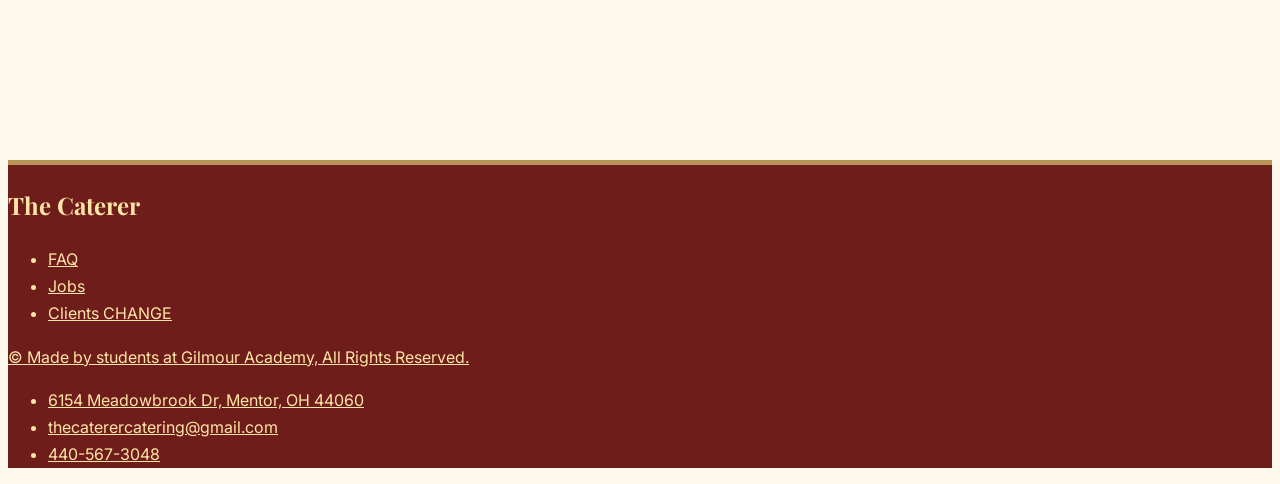
==== commit d102f4b8: "thursday" ====
--- a/index.html
+++ b/index.html
@@ -142,11 +142,8 @@
 					<div class="row">
 						<div class="col-12 col-md-10 col-lg-8 col-xl-7">
 							<h1 class="fw-semi-bold mb-2">Bite Into Something Special</h1>
-							<p class="font-large text-dark-08">Every dish is made with fresh ingredients and bold
-								flavors to give you a meal you won’t forget. From the first bite to the last, we’re here
-								to make your experience delicious and memorable.</p>
 							<div class="mt-4">
-								<a class="button button-xl button-radius button-dark" href="#">Learn More</a>
+								<a class="button button-xl button-radius button-dark" href="https://form.jotform.com/261193424164151" target="_blank">Contact Us Now</a>
 							</div>
 						</div>
 					</div><!-- end row -->
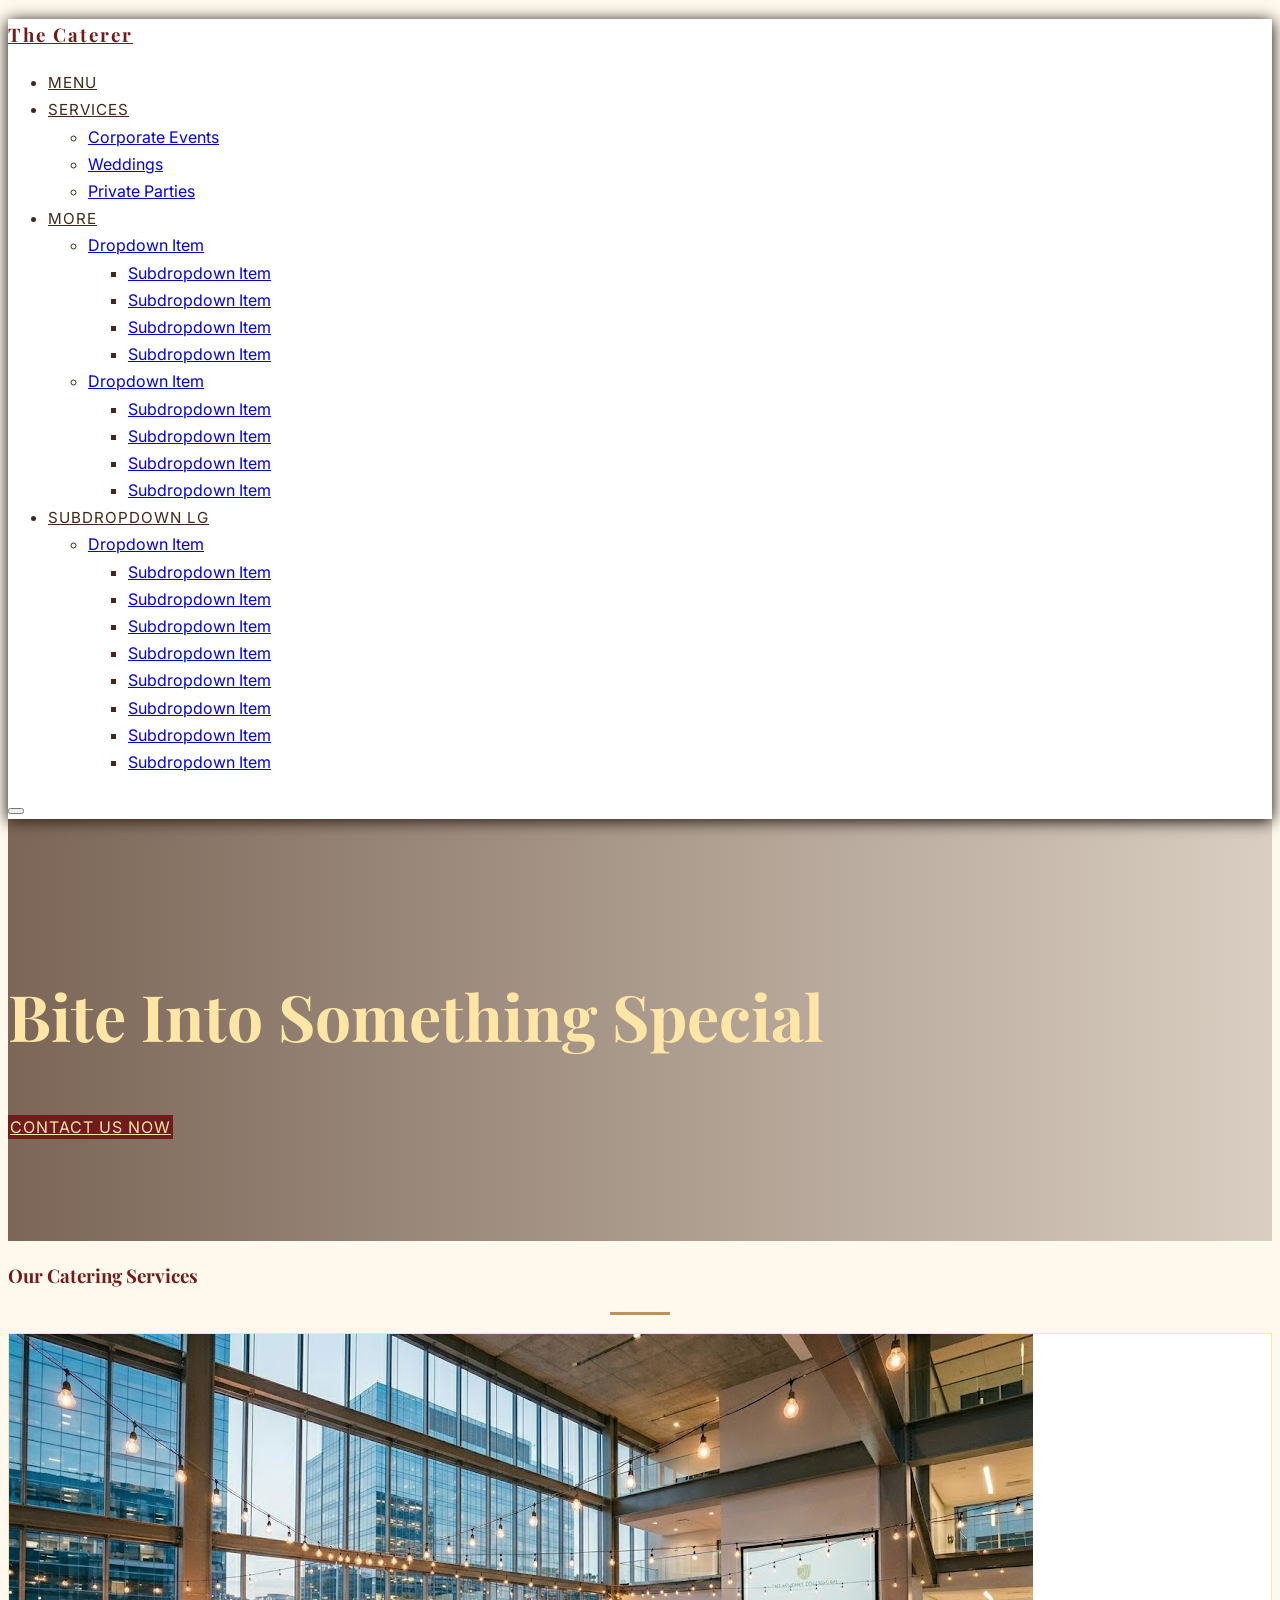
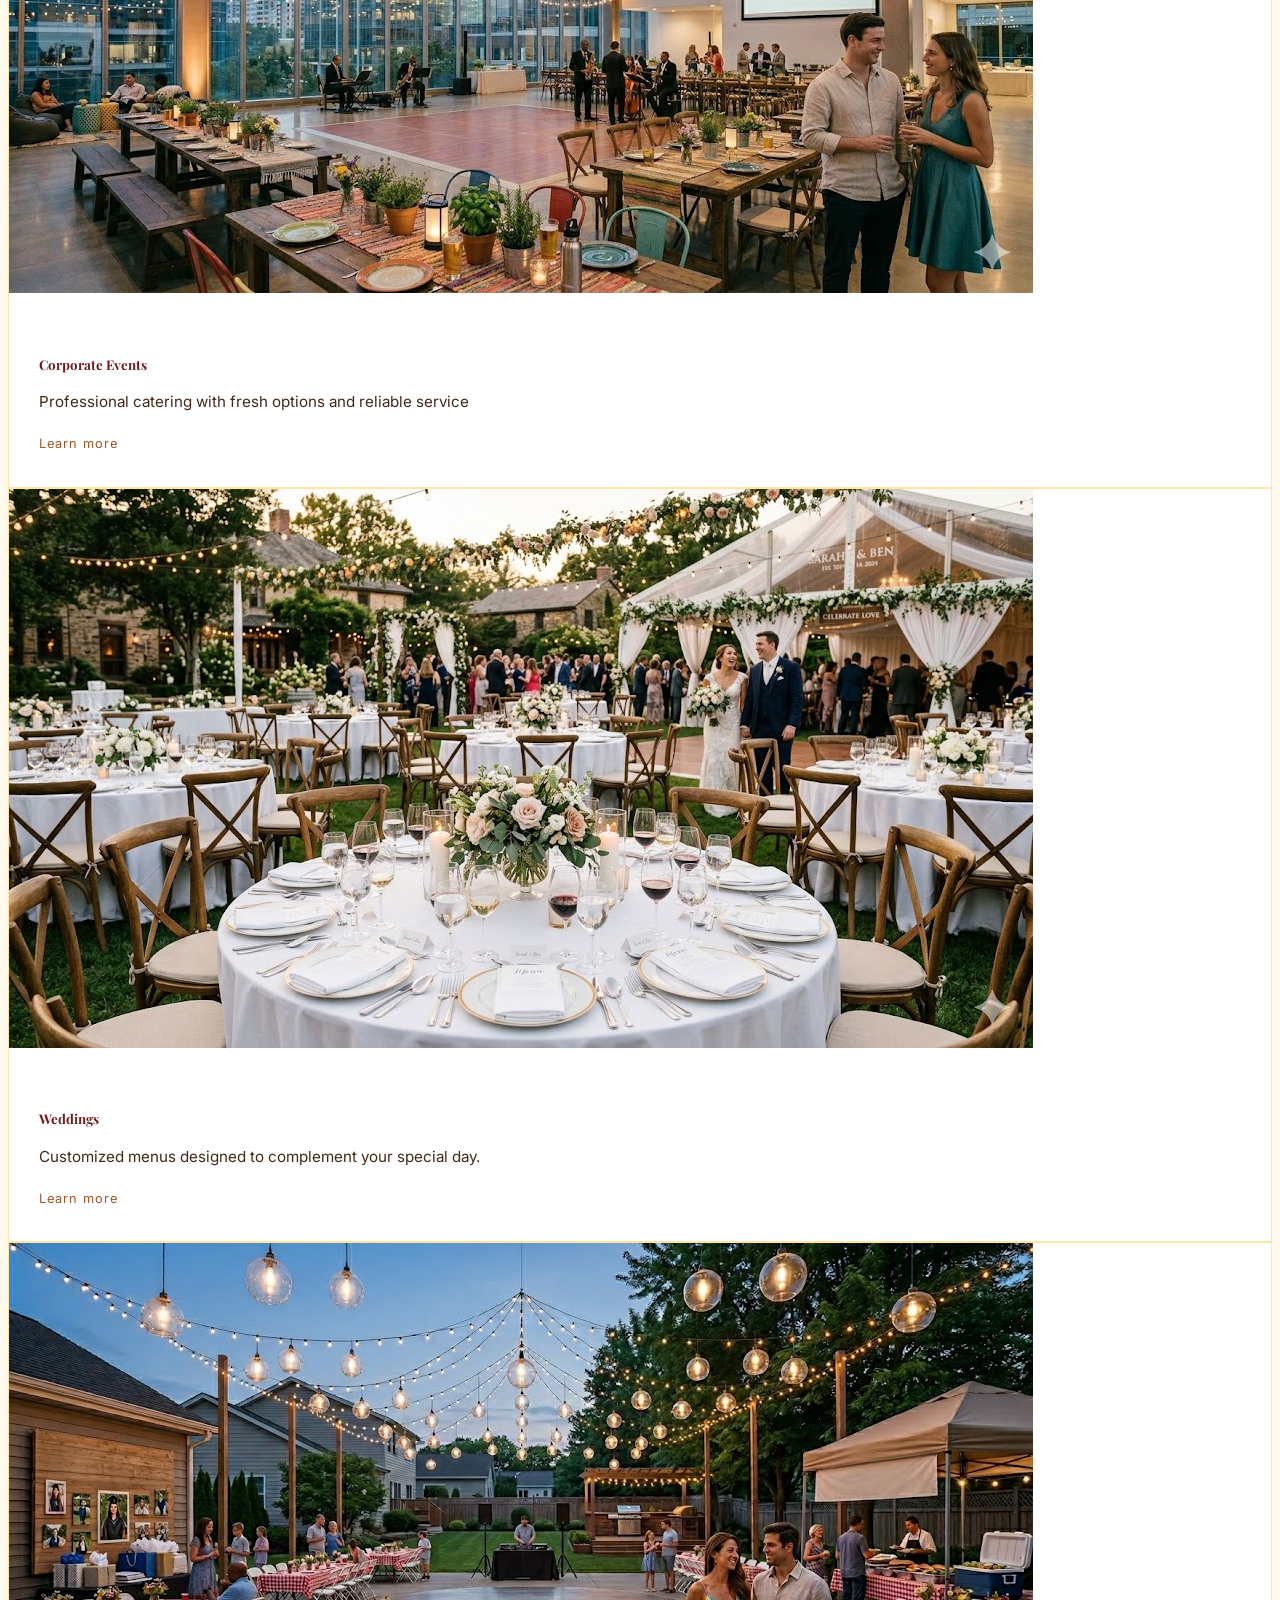
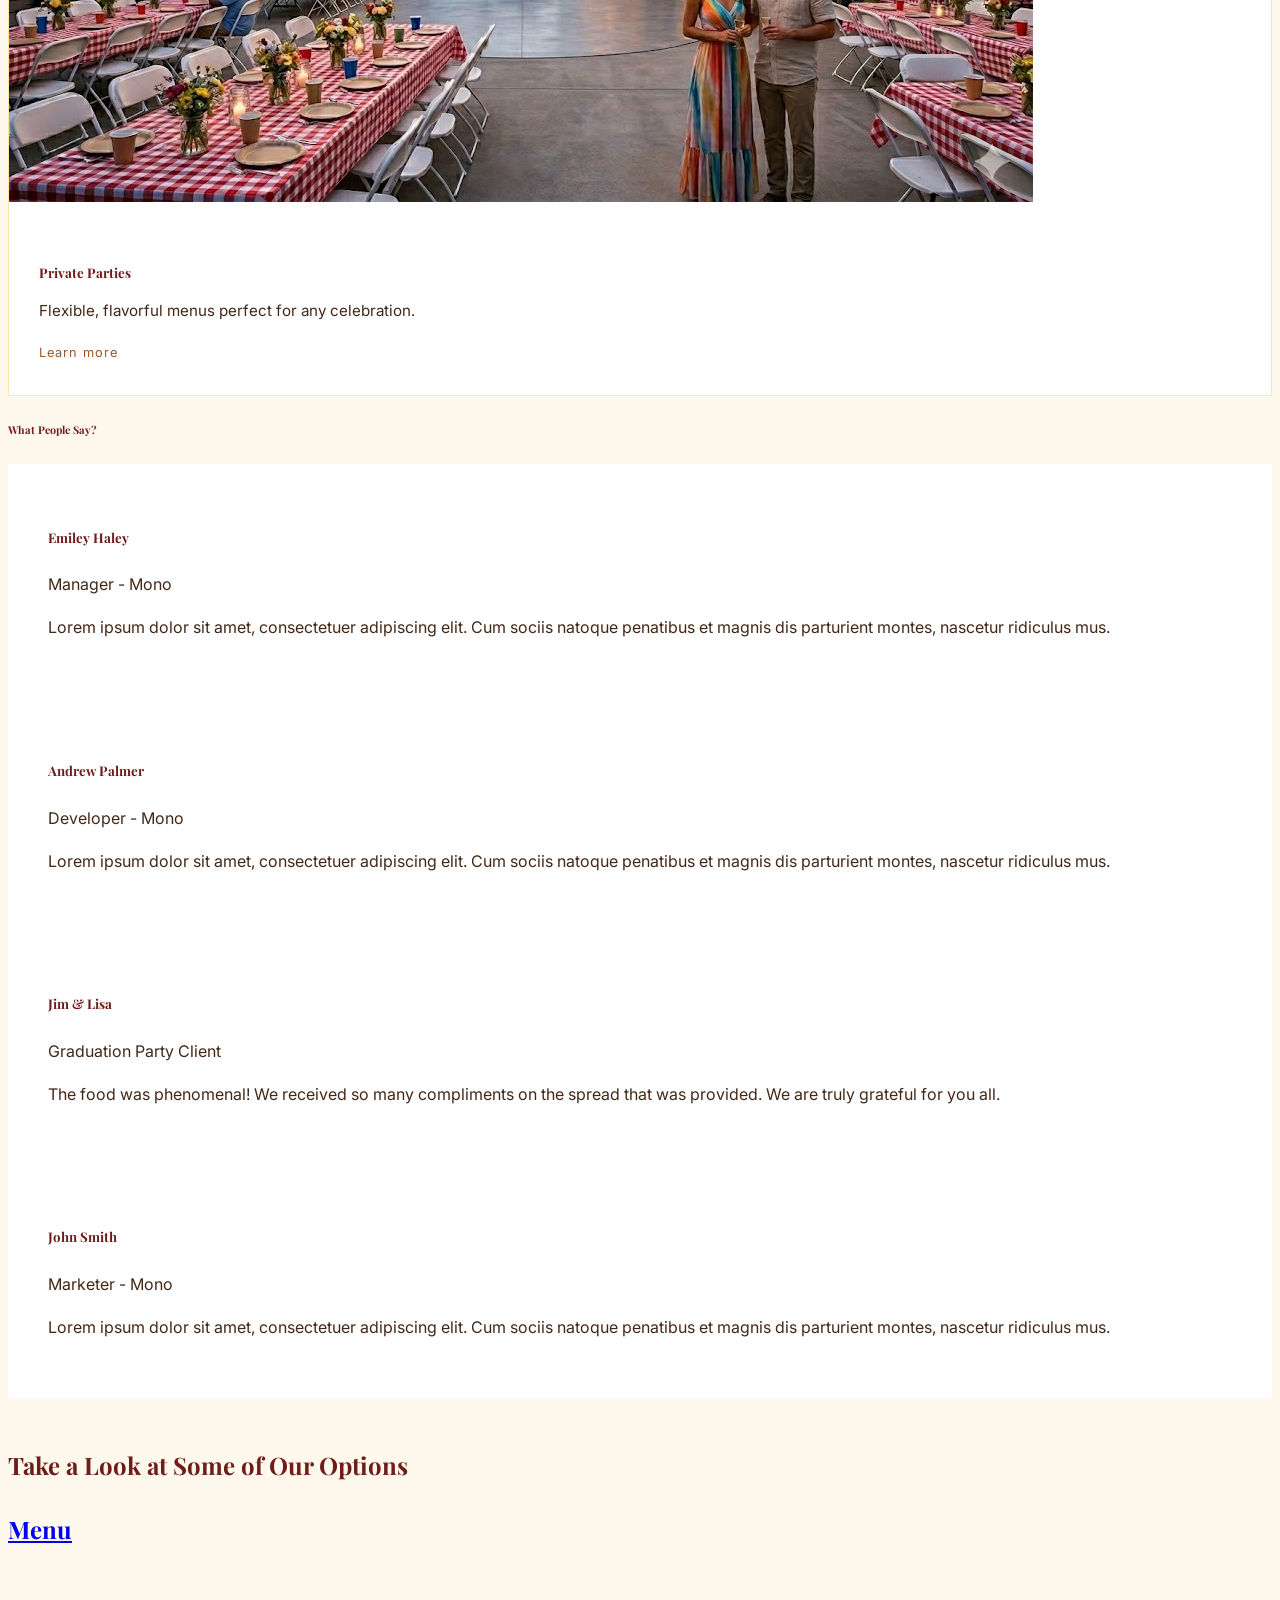
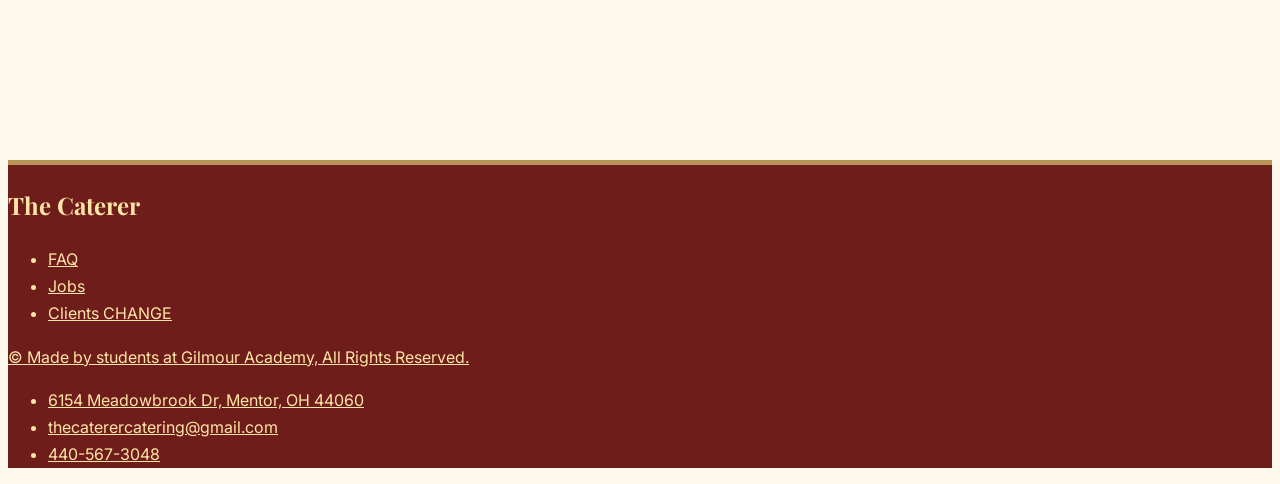
==== commit 62c2b12e: "home" ====
--- a/index.html
+++ b/index.html
@@ -48,9 +48,9 @@
 					<li class="nav-item">
 						<a class="nav-link" href="#">Services</a>
 						<ul class="nav-dropdown">
-							<li class="nav-dropdown-item"><a class="nav-dropdown-link" href="#">Corporate Events</a></li>
-							<li class="nav-dropdown-item"><a class="nav-dropdown-link" href="#">Weddings</a></li>
-							<li class="nav-dropdown-item"><a class="nav-dropdown-link" href="#">Private Parties</a></li>
+							<li class="nav-dropdown-item"><a class="nav-dropdown-link" href="assets/images/CorporatePage.png" target="_blank">Corporate Events</a></li>
+							<li class="nav-dropdown-item"><a class="nav-dropdown-link" href="assets/images/WeddingPage.png" target="_blank">Weddings</a></li>
+							<li class="nav-dropdown-item"><a class="nav-dropdown-link" href="assets/images/PrivatePage.png" target="_blank">Private Parties</a></li>
 						</ul>
 					</li>
 					<li class="nav-item">
@@ -172,7 +172,7 @@
 					<div class="hover-content bottom">
 						<h5 class="fw-medium">Corporate Events</h5>
 						<p>Professional catering with fresh options and reliable service</p>
-						<a class="button-text-3 mt-4" href="#">Learn more</a>
+						<a class="button-text-3 mt-4" href="assets/images/CorporatePage.png" target="_blank">Learn more</a>
 					</div>
 				</div>
 			</div>
@@ -182,7 +182,7 @@
 					<div class="hover-content bottom">
 						<h5 class="fw-medium">Weddings</h5>
 						<p>Customized menus designed to complement your special day.</p>
-						<a class="button-text-3 mt-4" href="#">Learn more</a>
+						<a class="button-text-3 mt-4" href="assets/images/WeddingPage.png" target="_blank">Learn more</a>
 					</div>
 				</div>
 			</div>
@@ -192,7 +192,7 @@
 					<div class="hover-content bottom">
 						<h5 class="fw-medium">Private Parties</h5>
 						<p>Flexible, flavorful menus perfect for any celebration.</p>
-						<a class="button-text-3 mt-4" href="#">Learn more</a>
+						<a class="button-text-3 mt-4" href="assets/images/PrivatePage.png" target="_blank">Learn more</a>
 					</div>
 				</div>
 			</div>
@@ -247,12 +247,11 @@
 							
 						</div>
 						<div class="d-inline-block">
-							<h5 class="fw-medium m-0 line-height-140">Anna Mullen</h5>
-							<span class="font-small fw-medium text-dark-05">Designer - Mono</span>
-						</div>
-					</div>
-					<p>Lorem ipsum dolor sit amet, consectetuer adipiscing elit. Cum sociis natoque penatibus et magnis
-						dis parturient montes, nascetur ridiculus mus.</p>
+							<h5 class="fw-medium m-0 line-height-140">Jim & Lisa</h5>
+							<span class="font-small fw-medium text-dark-05">Graduation Party Client</span>
+						</div>
+					</div>
+					<p>The food was phenomenal! We received so many compliments on the spread that was provided. We are truly grateful for you all.                                                                                                  </p>
 				</div>
 				<!-- Testimonial Slider Item 4 -->
 				<div class="border border-radius p-5">
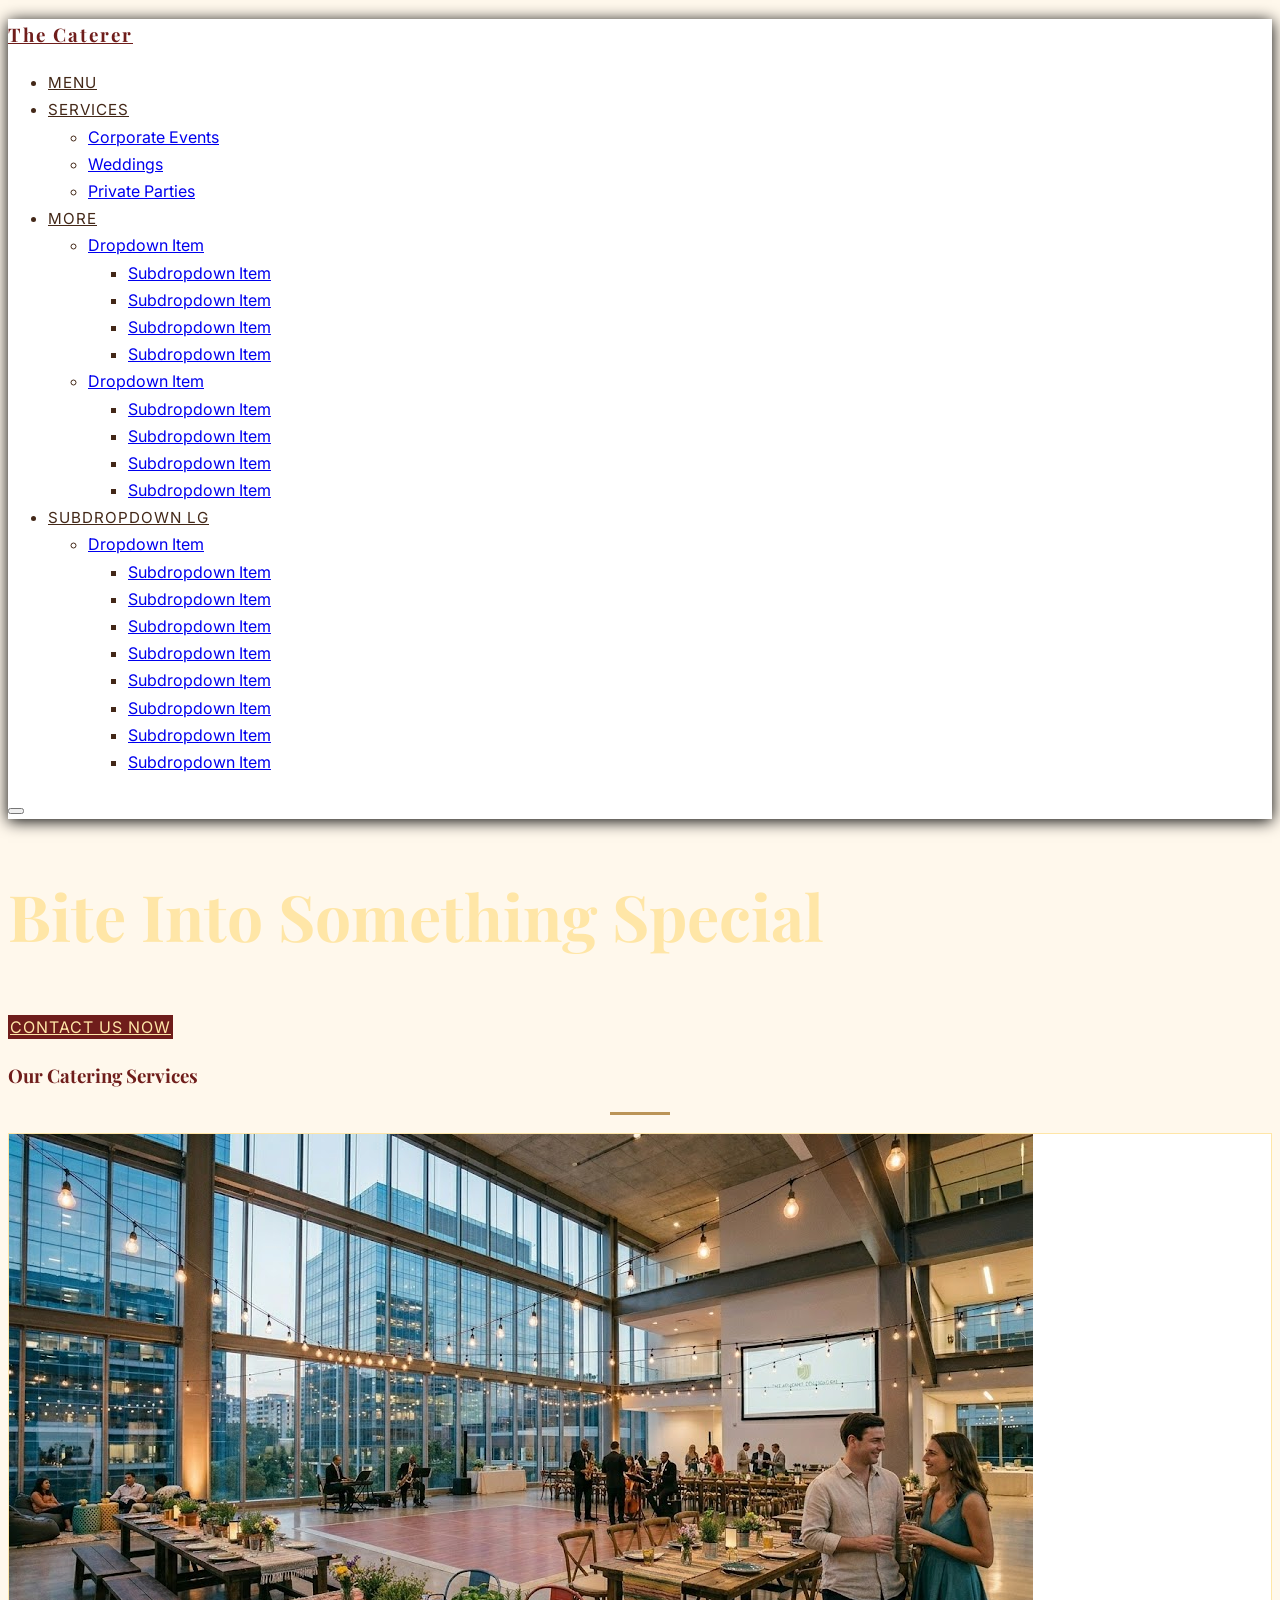
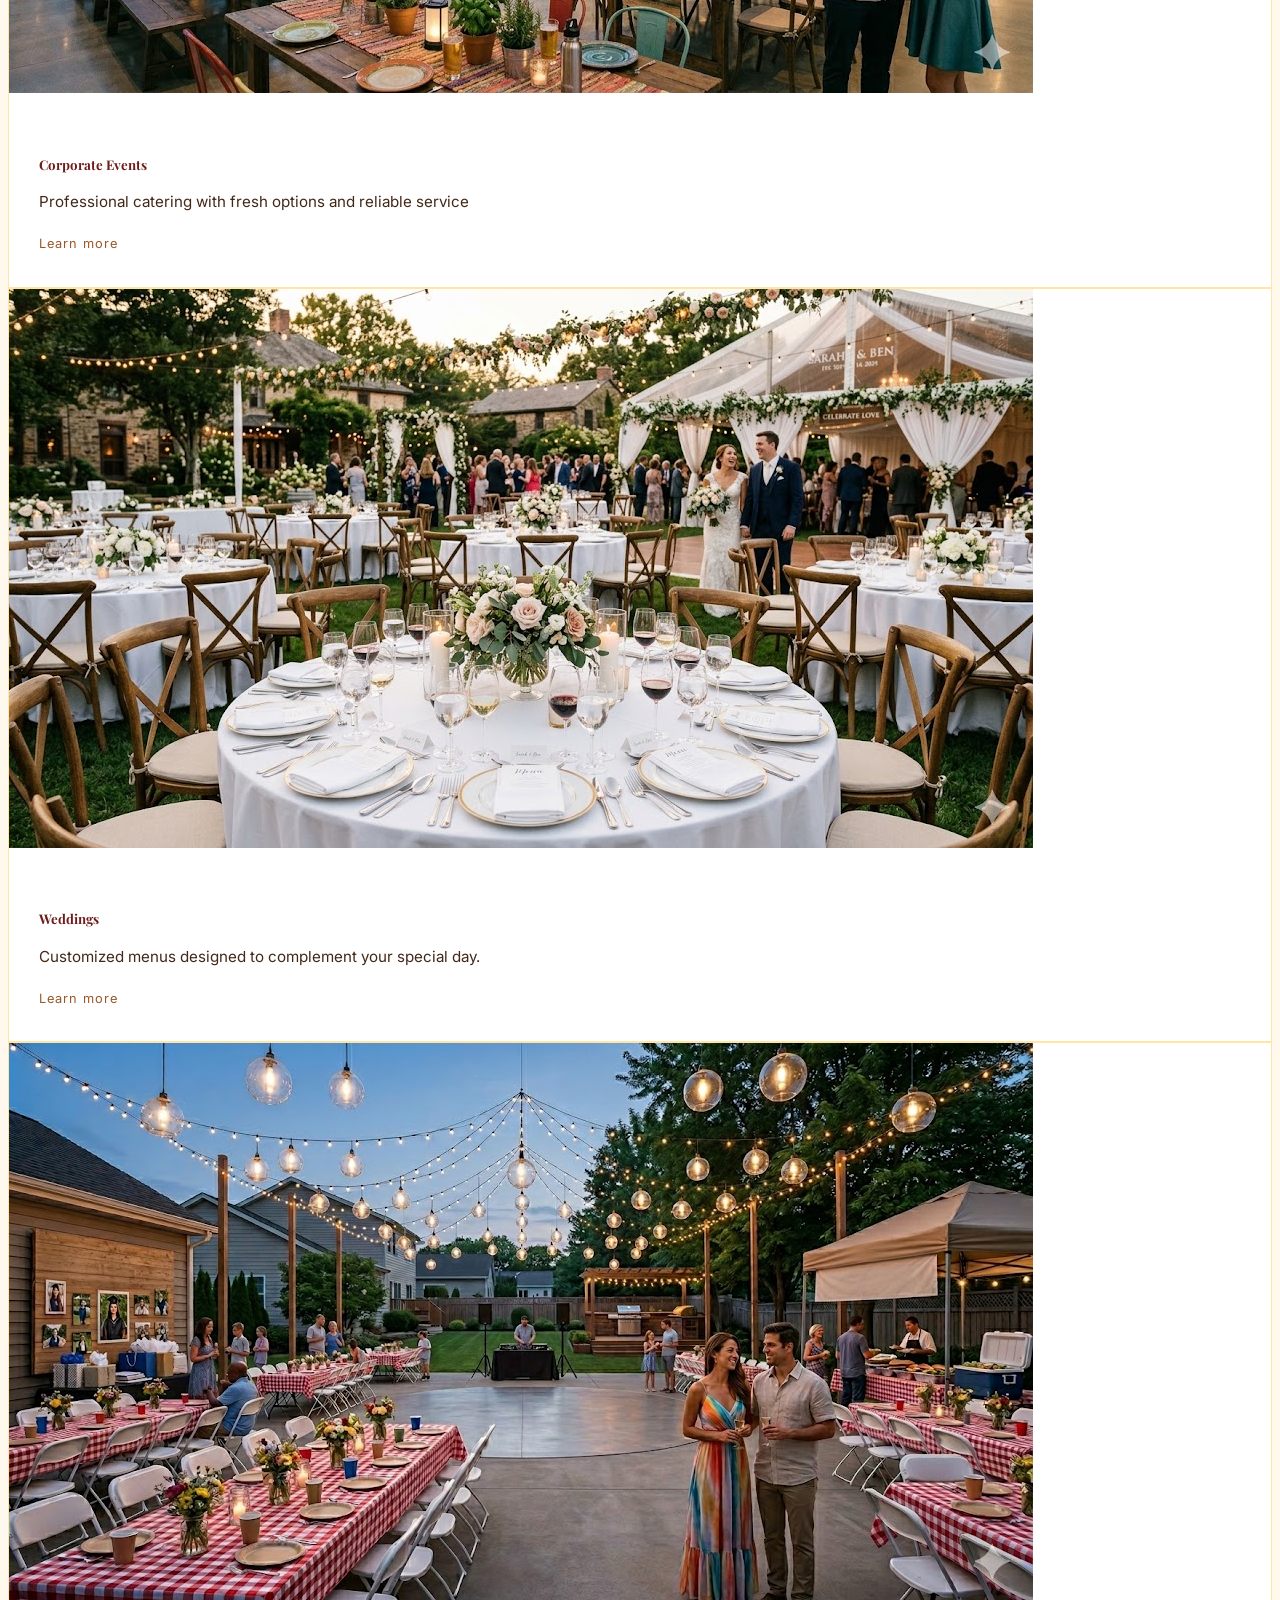
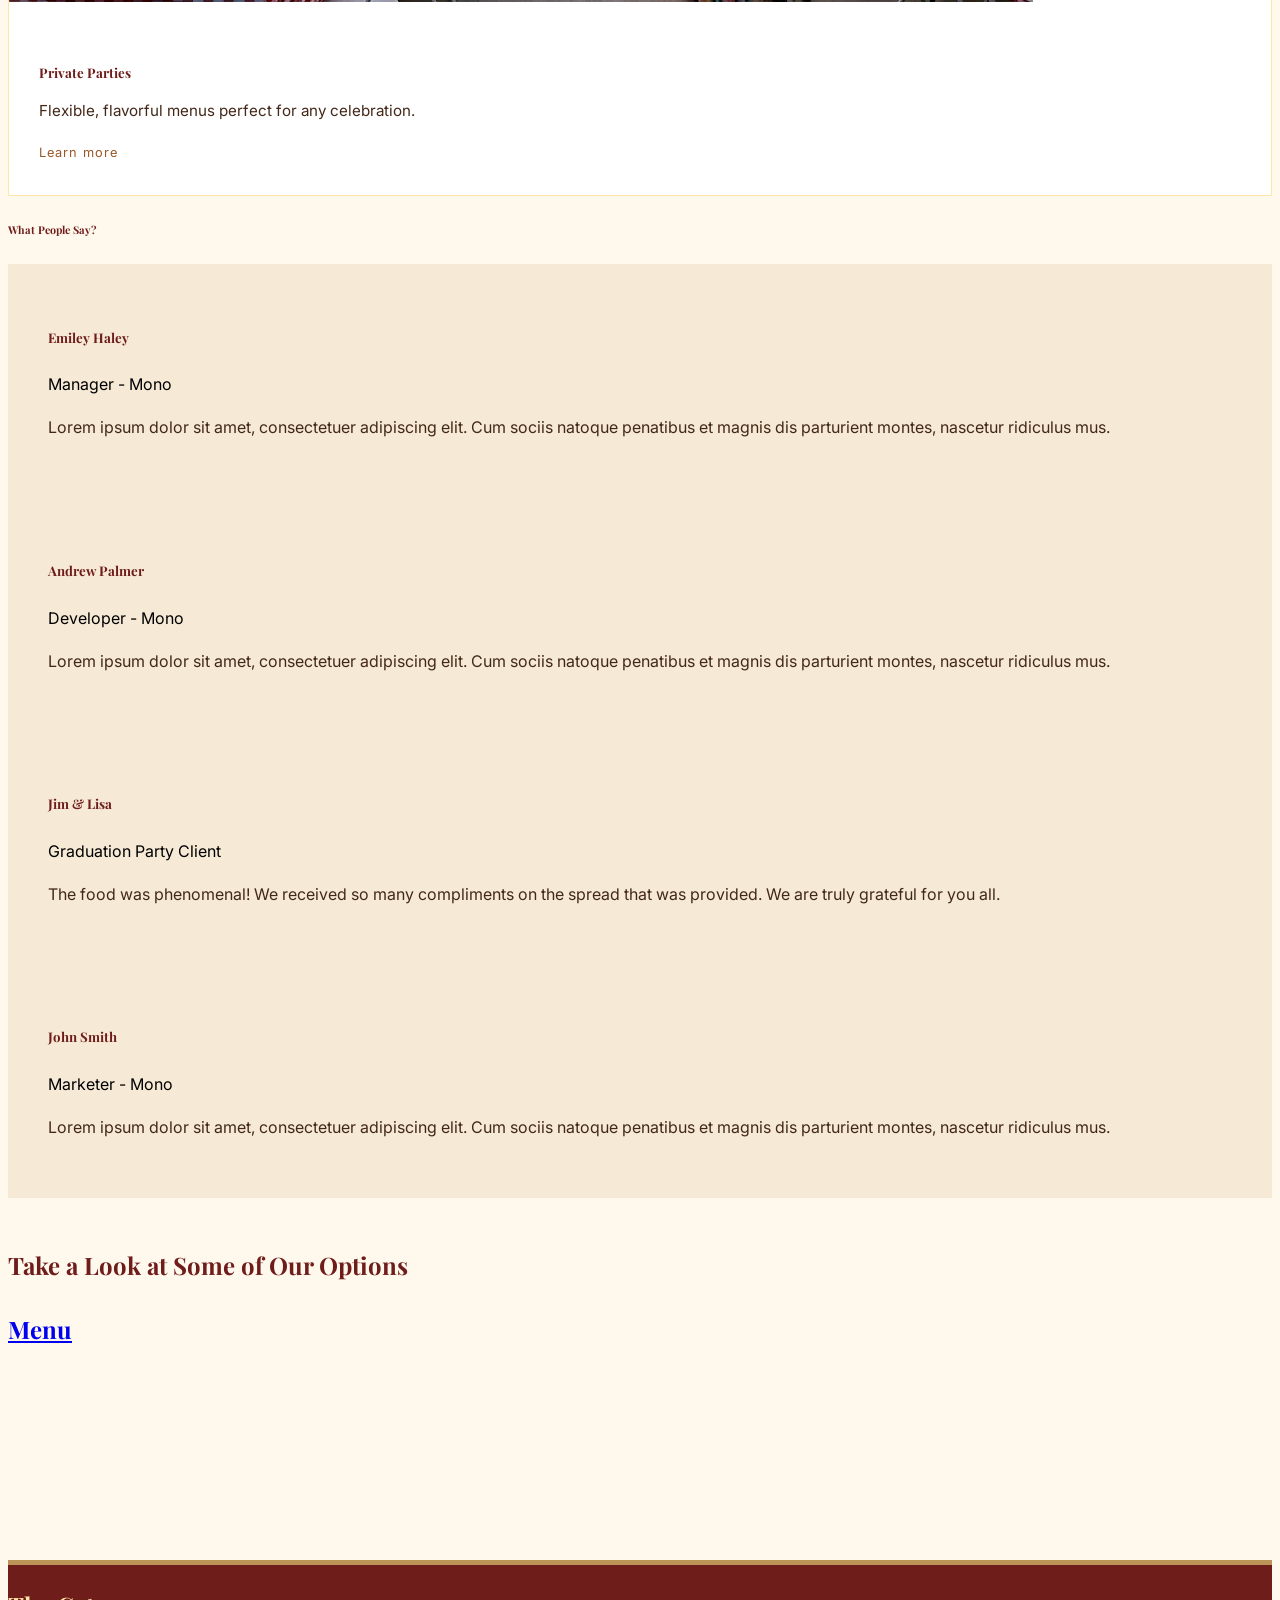
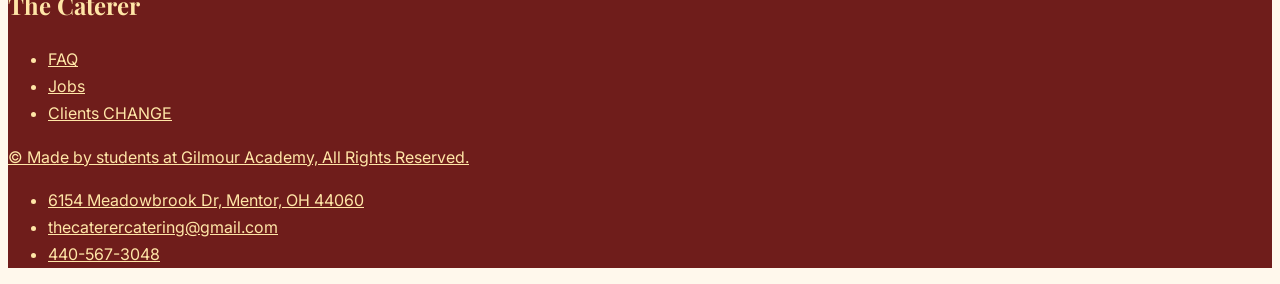
==== commit abb1dd0a: "tuesday" ====
--- a/index.html
+++ b/index.html
@@ -247,7 +247,7 @@
 							
 						</div>
 						<div class="d-inline-block">
-							<h5 class="fw-medium m-0 line-height-140">Jim & Lisa</h5>
+							<h5 class="fw-medium m-0 line-height-140"> Jim & Lisa</h5>
 							<span class="font-small fw-medium text-dark-05">Graduation Party Client</span>
 						</div>
 					</div>
--- a/assets/css/custom.css
+++ b/assets/css/custom.css
@@ -59,7 +59,7 @@
     position: relative;
     overflow: hidden;
 }
-
+`
 .bg-white-01 {
     background: linear-gradient(90deg, rgba(67, 40, 24, 0.7) 0%, rgba(67, 40, 24, 0.2) 100%) !important;
     padding: 100px 0;
@@ -161,9 +161,15 @@
    TESTIMONIALS
    ========================= */
 .owl-carousel .border {
-    background: #ffffff !important;
+    background: #f6ead6 !important;
     padding: 40px !important;
+    border-color: black  !important;
 }
+
+*.text-dark-05 {
+    color: black  !important;
+}
+
 
 /* =========================
    FOOTER
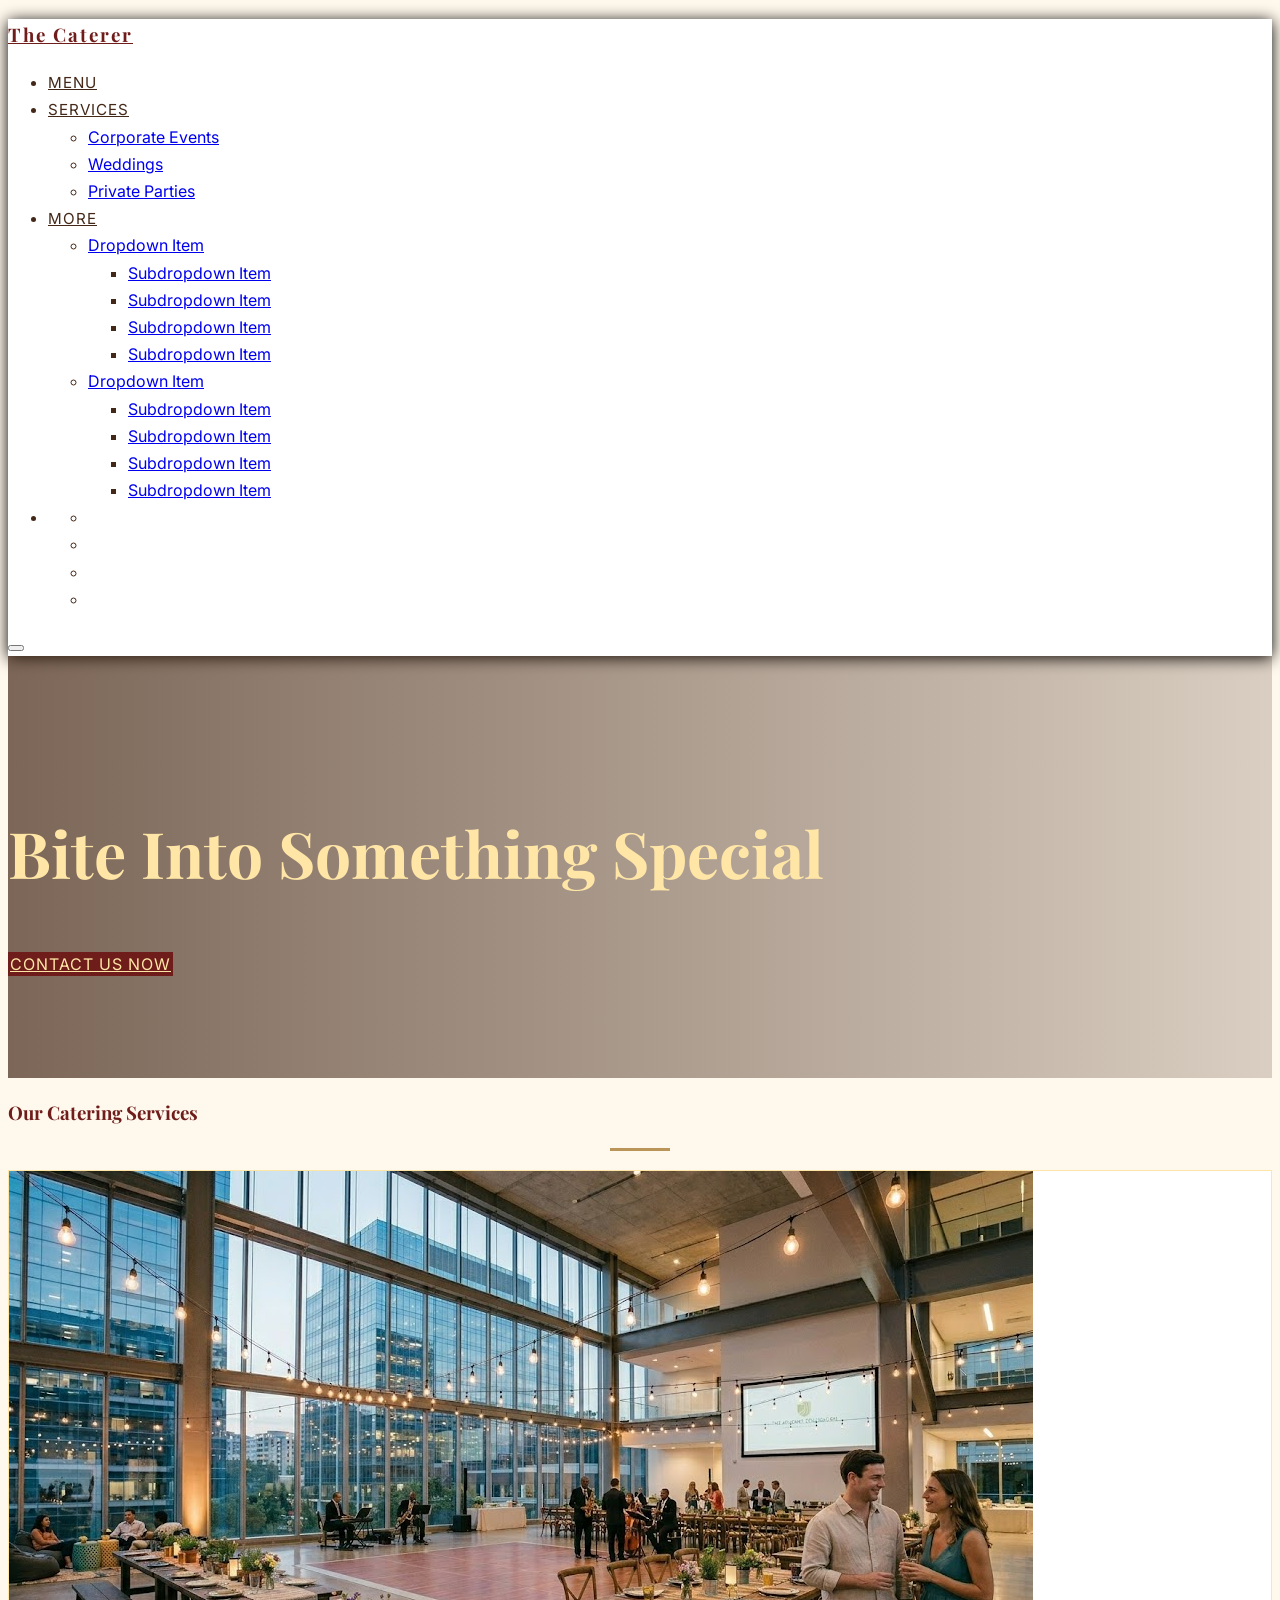
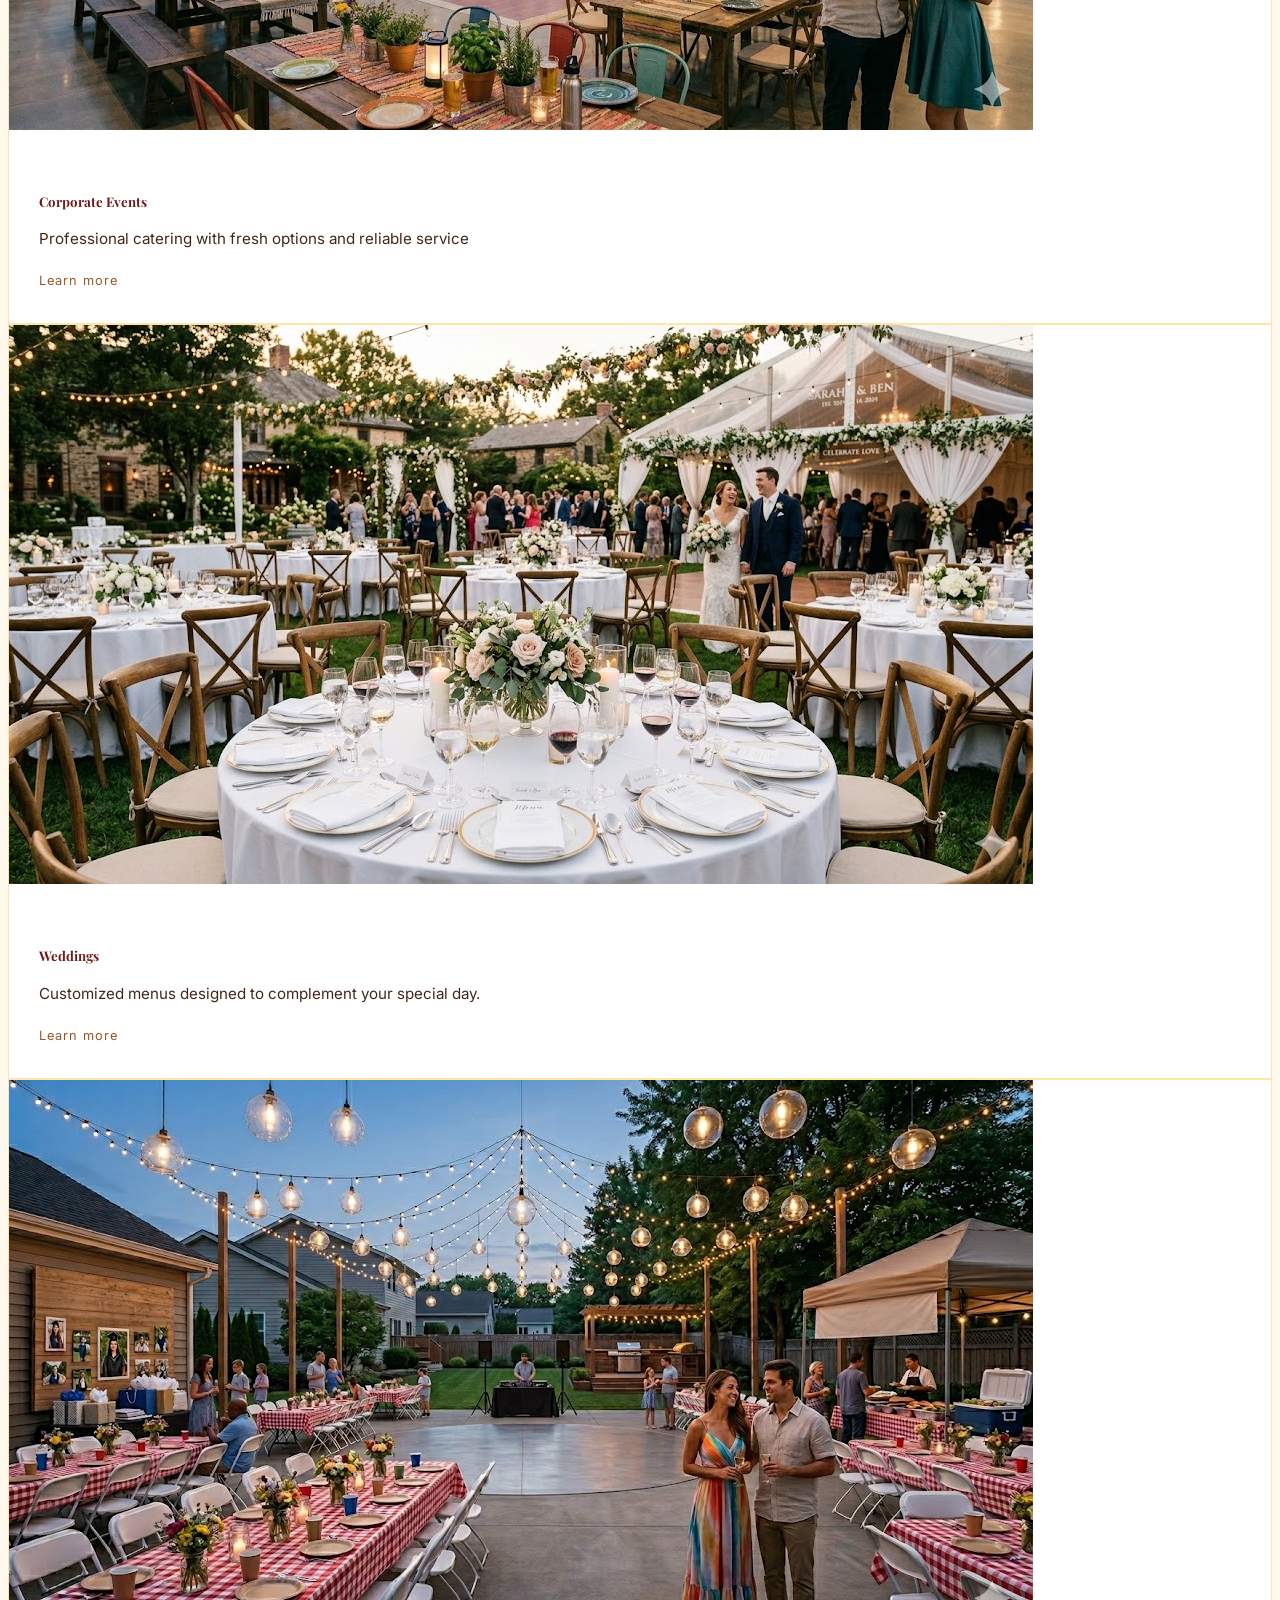
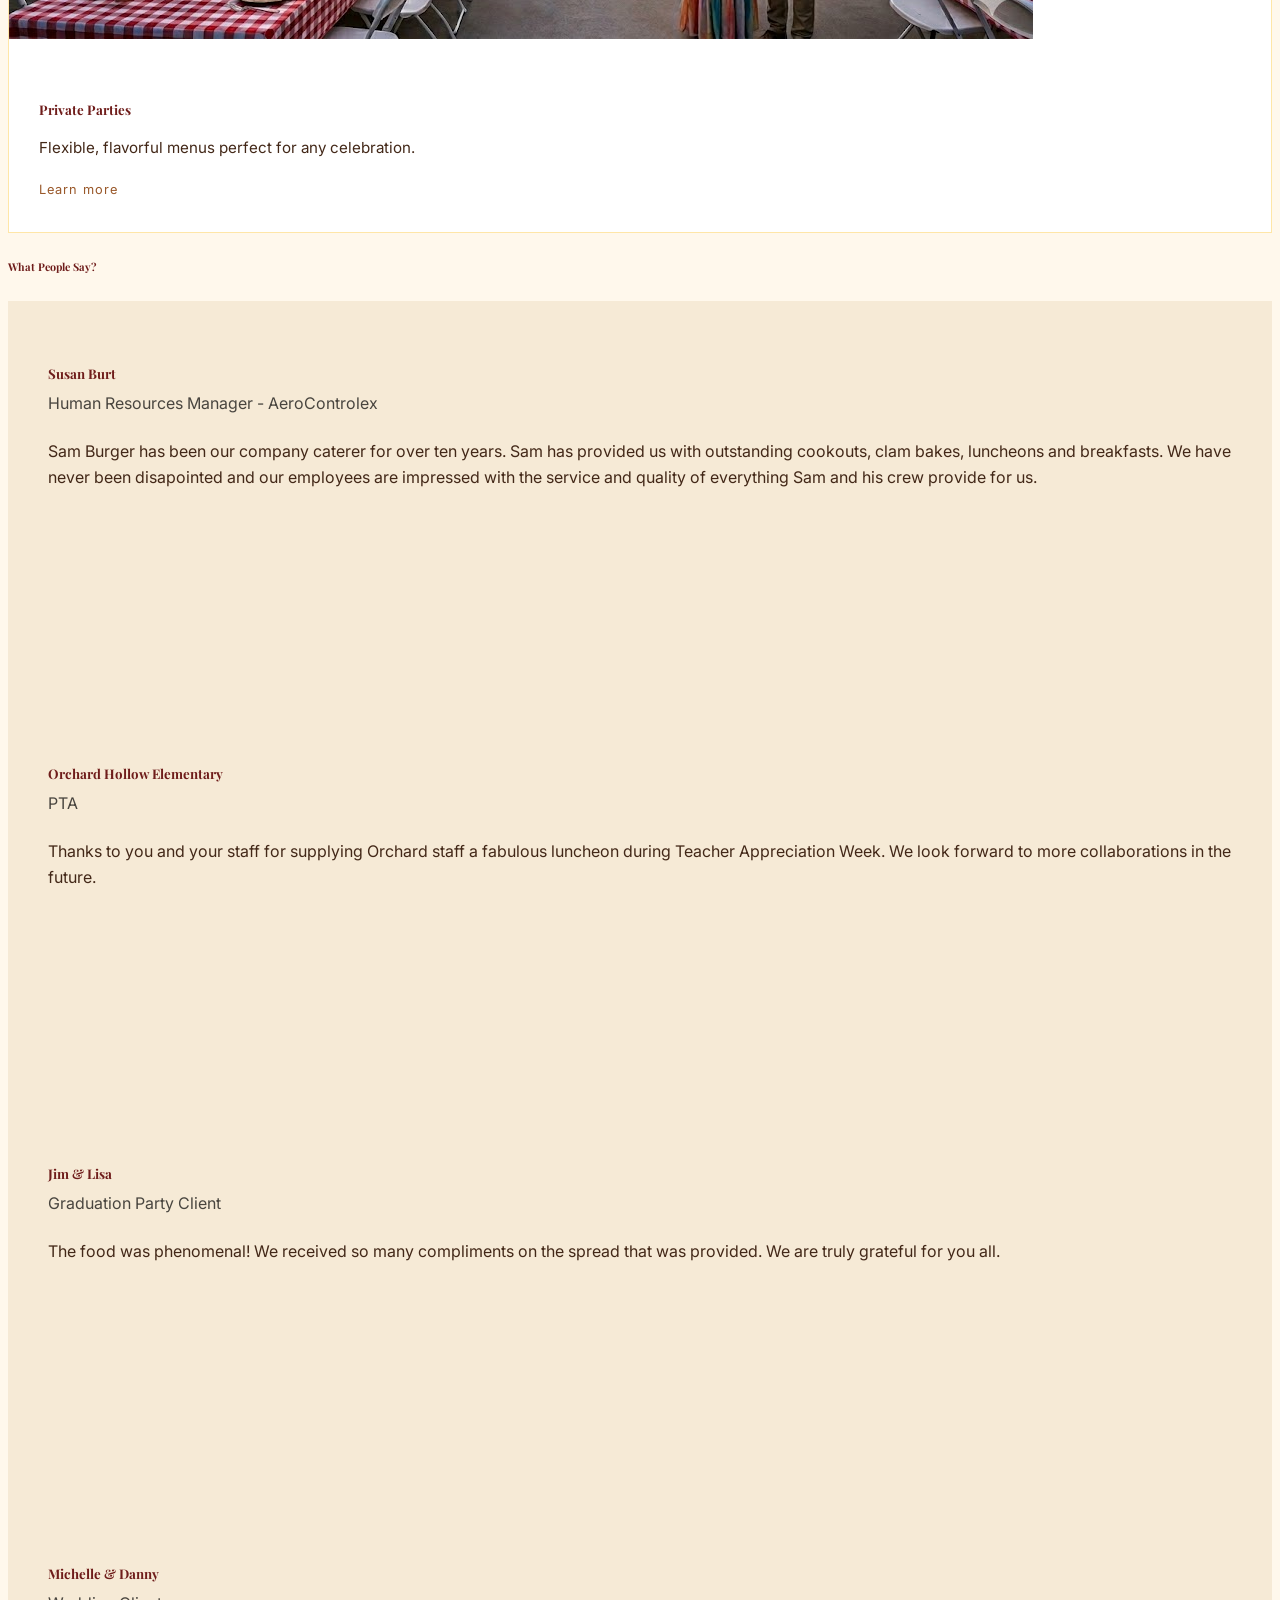
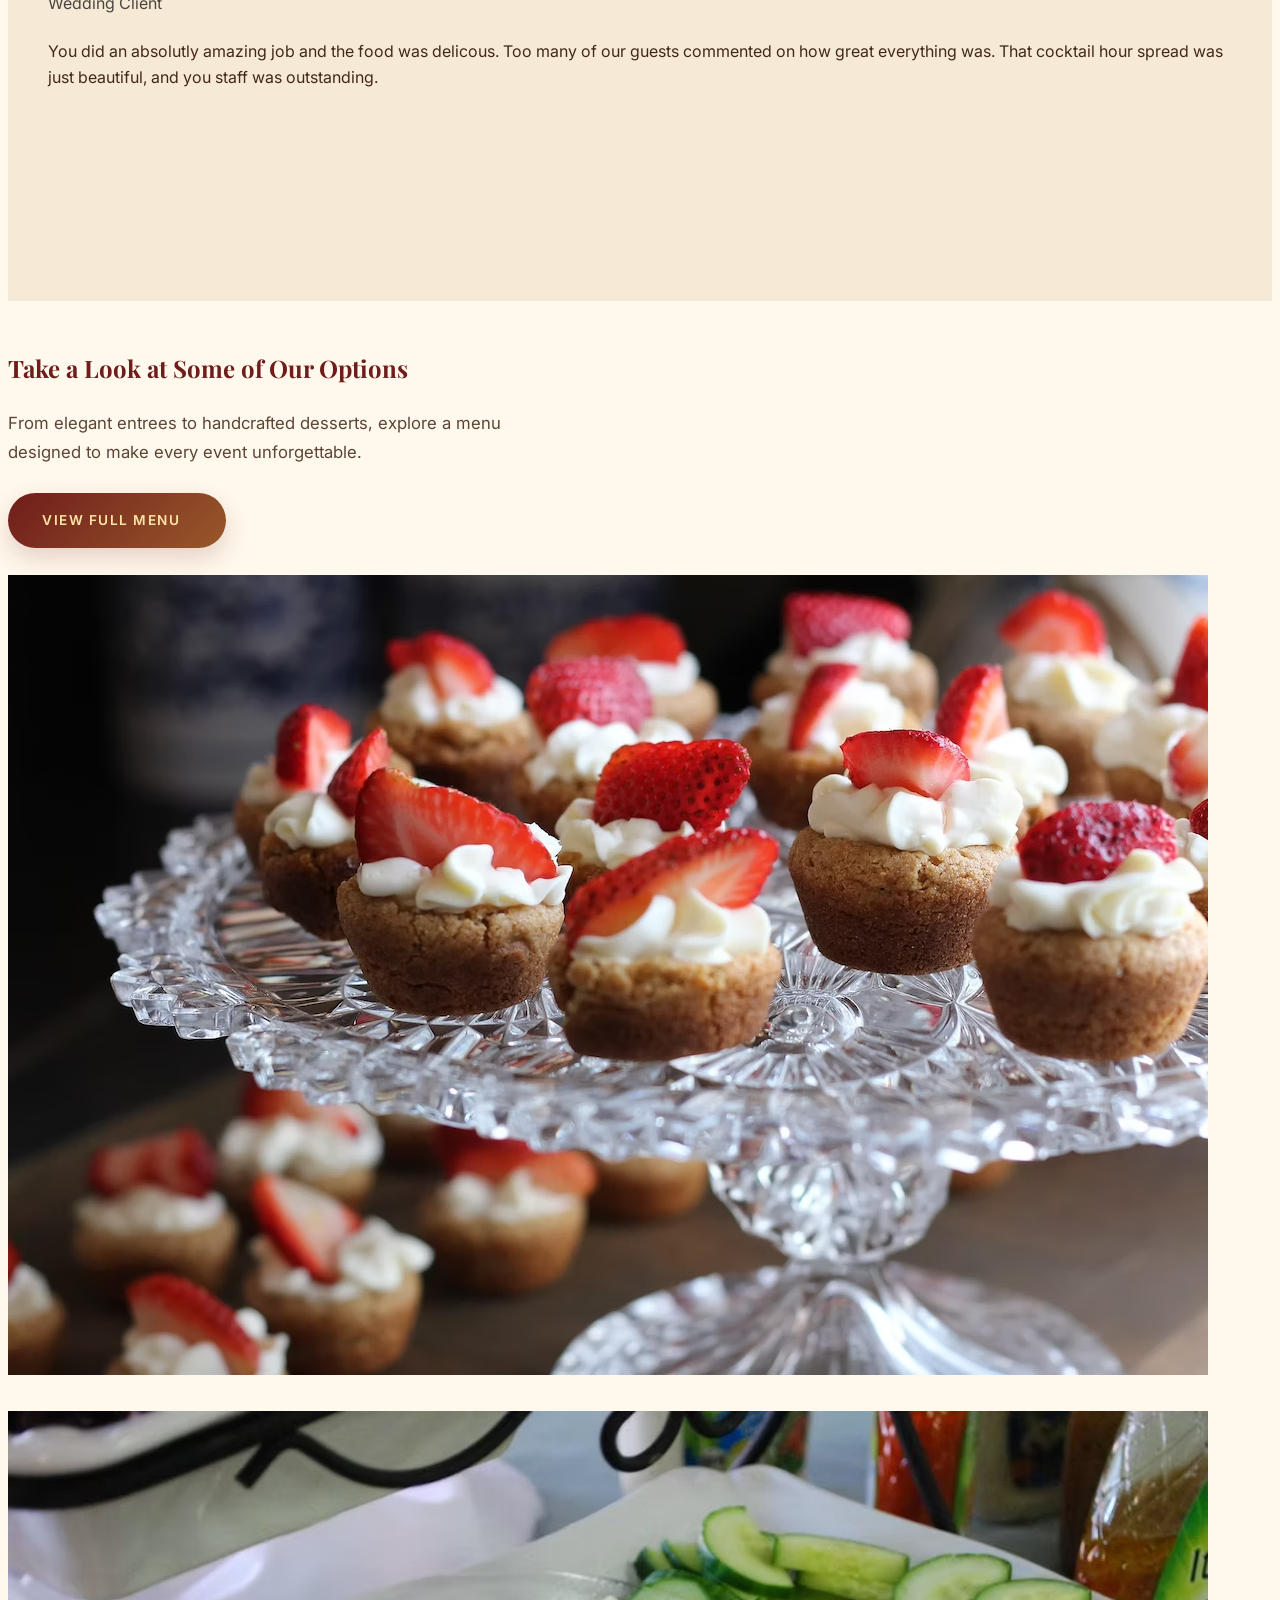
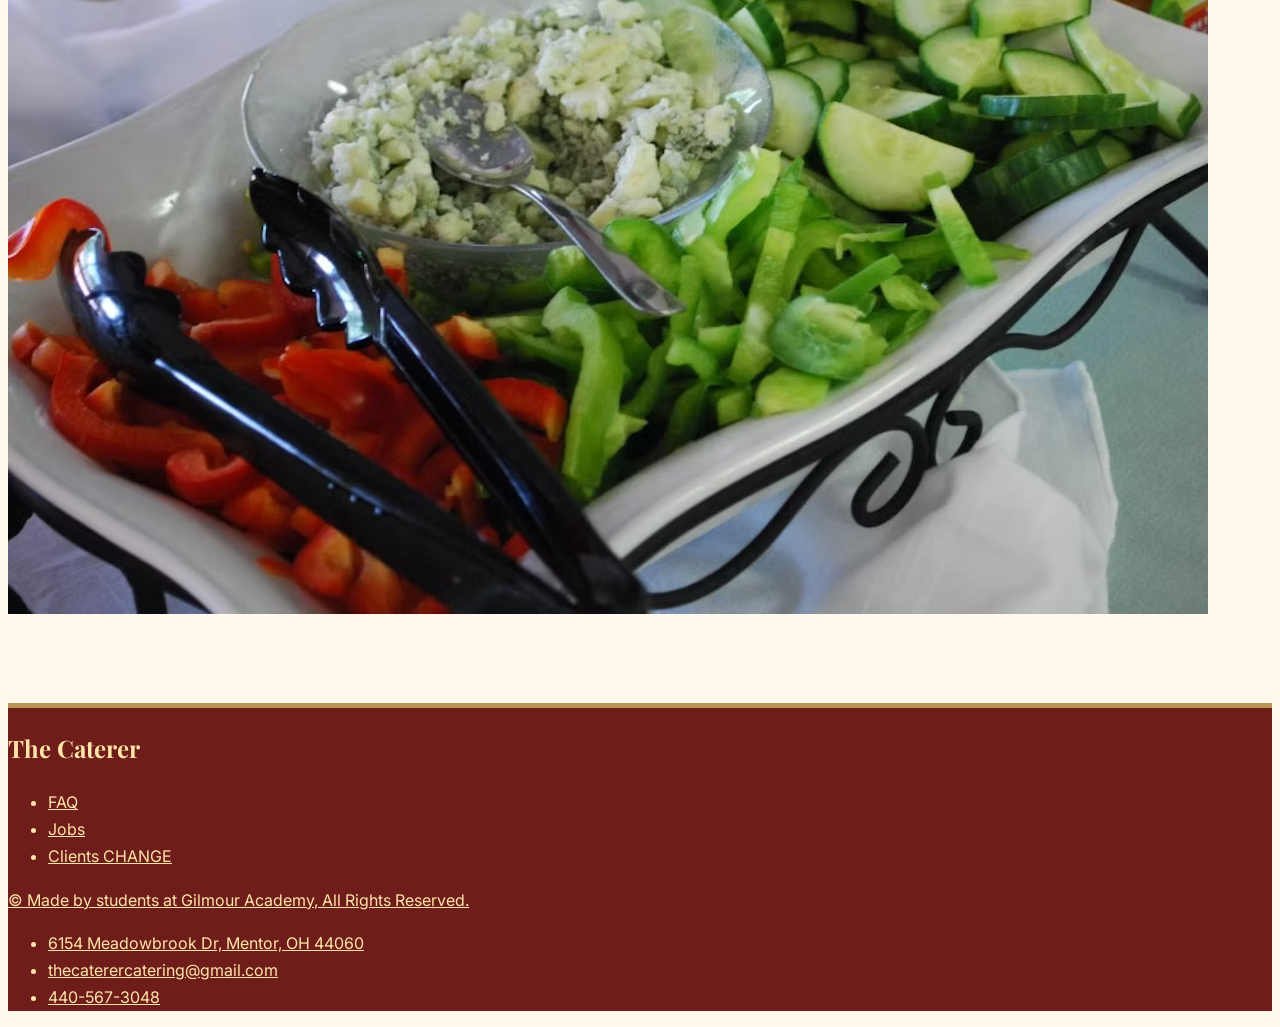
==== commit 4774a6f6: "home" ====
--- a/index.html
+++ b/index.html
@@ -85,34 +85,24 @@
 						</ul>
 					</li>
 					<li class="nav-item">
-						<a class="nav-link" href="#">Subdropdown LG</a>
-						<ul class="nav-dropdown">
-							<li class="nav-dropdown-item">
-								<a class="nav-dropdown-link" href="#">Dropdown Item</a>
+						
+							
+								<a class="nav-dropdown-link" href="#"></a>
 								<div class="nav-subdropdown nav-subdropdown-lg">
 									<div class="row g-2 g-lg-3">
 										<div class="col-12 col-lg-6">
-											<ul>
-												<li class="nav-subdropdown-item"><a class="nav-subdropdown-link"
-														href="#">Subdropdown Item</a></li>
-												<li class="nav-subdropdown-item"><a class="nav-subdropdown-link"
-														href="#">Subdropdown Item</a></li>
-												<li class="nav-subdropdown-item"><a class="nav-subdropdown-link"
-														href="#">Subdropdown Item</a></li>
-												<li class="nav-subdropdown-item"><a class="nav-subdropdown-link"
-														href="#">Subdropdown Item</a></li>
-											</ul>
+											
 										</div>
 										<div class="col-12 col-lg-6">
 											<ul>
 												<li class="nav-subdropdown-item"><a class="nav-subdropdown-link"
-														href="#">Subdropdown Item</a></li>
+														href="#"></a></li>
 												<li class="nav-subdropdown-item"><a class="nav-subdropdown-link"
-														href="#">Subdropdown Item</a></li>
+														href="#"></a></li>
 												<li class="nav-subdropdown-item"><a class="nav-subdropdown-link"
-														href="#">Subdropdown Item</a></li>
+														href="#"></a></li>
 												<li class="nav-subdropdown-item"><a class="nav-subdropdown-link"
-														href="#">Subdropdown Item</a></li>
+														href="#"></a></li>
 											</ul>
 										</div>
 									</div><!-- end row -->
@@ -219,12 +209,11 @@
 						
 						</div>
 						<div class="d-inline-block">
-							<h5 class="fw-medium m-0 line-height-140">Emiley Haley</h5>
-							<span class="font-small fw-medium text-dark-05">Manager - Mono</span>
-						</div>
-					</div>
-					<p>Lorem ipsum dolor sit amet, consectetuer adipiscing elit. Cum sociis natoque penatibus et magnis
-						dis parturient montes, nascetur ridiculus mus.</p>
+							<h5 class="fw-medium m-0 line-height-140">Susan Burt</h5>
+							<span class="font-small fw-medium text-dark-05">Human Resources Manager - AeroControlex</span>
+						</div>
+					</div>
+					<p>Sam Burger has been our company caterer for over ten years. Sam has provided us with outstanding cookouts, clam bakes, luncheons and breakfasts. We have never been disapointed and our employees are impressed with the service and quality of everything Sam and his crew provide for us.</p>
 				</div>
 				<!-- Testimonial Slider Item 2 -->
 				<div class="border border-radius p-5">
@@ -233,12 +222,11 @@
 							
 						</div>
 						<div class="d-inline-block">
-							<h5 class="fw-medium m-0 line-height-140">Andrew Palmer</h5>
-							<span class="font-small fw-medium text-dark-05">Developer - Mono</span>
-						</div>
-					</div>
-					<p>Lorem ipsum dolor sit amet, consectetuer adipiscing elit. Cum sociis natoque penatibus et magnis
-						dis parturient montes, nascetur ridiculus mus.</p>
+							<h5 class="fw-medium m-0 line-height-140">Orchard Hollow Elementary</h5>
+							<span class="font-small fw-medium text-dark-05">PTA</span>
+						</div>
+					</div>
+					<p>Thanks to you and your staff for supplying Orchard staff a fabulous luncheon during Teacher Appreciation Week. We look forward to more collaborations in the future.                                                                                                                        </p>
 				</div>
 				<!-- Testimonial Slider Item 3 -->
 				<div class="border border-radius p-5">
@@ -260,12 +248,11 @@
 							
 						</div>
 						<div class="d-inline-block">
-							<h5 class="fw-medium m-0 line-height-140">John Smith</h5>
-							<span class="font-small fw-medium text-dark-05">Marketer - Mono</span>
-						</div>
-					</div>
-					<p>Lorem ipsum dolor sit amet, consectetuer adipiscing elit. Cum sociis natoque penatibus et magnis
-						dis parturient montes, nascetur ridiculus mus.</p>
+							<h5 class="fw-medium m-0 line-height-140">Michelle & Danny</h5>
+							<span class="font-small fw-medium text-dark-05">Wedding Client</span>
+						</div>
+					</div>
+					<p>You did an absolutly amazing job and the food was delicous. Too many of our guests commented on how great everything was. That cocktail hour spread was just beautiful, and you staff was outstanding.</p>
 				</div>
 			</div><!-- end owl-carousel -->
 		</div><!-- end container -->
@@ -279,12 +266,28 @@
 				<div class="col-12 col-lg-6">
 					<img class="border-radius" src="/assets/images/Food1.png" alt="">
 				</div>
-				<div class="col-12 col-lg-6">
-					<h2 class="fw-normal mb-3">Take a Look at Some of Our Options</p>
-						<a class="button-text-2 mt-3 mt-lg-4"
-							href="https://www.thecaterercatering.com/_files/ugd/1ae8df_68e188dd9b5e4866b290c4febe3bd2db.pdf"
-							target="_blank">Menu</a>
-				</div>
+				<div class="col-12 col-lg-6 menu-section-content">
+
+	<h2 class="fw-normal mb-3">
+		Take a Look at Some of Our Options
+	</h2>
+
+	<p class="mb-4">
+		From elegant entrees to handcrafted desserts, explore a menu designed
+		to make every event unforgettable.
+	</p>
+
+	<a class="premium-menu-button"
+		href="https://www.thecaterercatering.com/_files/ugd/1ae8df_68e188dd9b5e4866b290c4febe3bd2db.pdf"
+		target="_blank">
+
+		View Full Menu
+
+		<i class="fas fa-arrow-right"></i>
+
+	</a>
+
+</div>
 			</div><!-- end row -->
 		</div><!-- end container -->
 	</div>
@@ -298,31 +301,31 @@
 				data-owl-xl="5">
 				<!-- Client box 1 -->
 				<div class="client-box">
-					<a href="#"><img src="/assets/images/col-4.jpg" alt=""></a>
+					<a href="/assets/images/food9.png" target="_blank"><img src="/assets/images/food9.png" alt=""></a>
 				</div>
 				<!-- Client box 2 -->
 				<div class="client-box">
-					<a href="#"><img src="/assets/images/col-4.jpg" alt=""></a>
+					<a href="/assets/images/food1.avif" target="_blank"><img src="/assets/images/food1.avif" alt=""></a>
 				</div>
 				<!-- Client box 3 -->
 				<div class="client-box">
-					<a href="#"><img src="/assets/images/col-4.jpg" alt=""></a>
+					<a href="/assets/images/food11.png" target="_blank"><img src="/assets/images/food11.png" alt=""></a>
 				</div>
 				<!-- Client box 4 -->
 				<div class="client-box">
-					<a href="#"><img src="/assets/images/col-4.jpg" alt=""></a>
+					<a href="/assets/images/food3.png" target="_blank"><img src="/assets/images/food3.png" alt=""></a>
 				</div>
 				<!-- Client box 5 -->
 				<div class="client-box">
-					<a href="#"><img src="/assets/images/col-4.jpg" alt=""></a>
+					<a href="/assets/images/food6.png" target="_blank"><img src="/assets/images/food6.png" alt=""></a>
 				</div>
 				<!-- Client box 6 -->
 				<div class="client-box">
-					<a href="#"><img src="/assets/images/col-4.jpg" alt=""></a>
+					<a href="/assets/images/food8.png" target="_blank"><img src="/assets/images/food8.png" alt=""></a>
 				</div>
 				<!-- Client box 7 -->
 				<div class="client-box">
-					<a href="#"><img src="/assets/images/col-4.jpg" alt=""></a>
+					<a href="/assets/images/food12.png" target="_blank"><img src="/assets/images/food12.png" alt=""></a>
 				</div>
 			</div><!-- end owl-carousel -->
 		</div><!-- end container -->
@@ -330,11 +333,11 @@
 	<!-- end Clients section -->
 
 	<!-- Parallax section -->
-	<div class="section-2xl bg-image parallax" data-bg-src="/assets/images/background.jpg">
+	<div class="section-2xl bg-image parallax" data-bg-src="/assets/images/cover2.png" target="_blank">
 		<div class="bg-dark-01">
 			<div class="container text-center">
 				<a class="button-circle button-circle-xl button-circle-white-2 button-circle-ripple button-hover-shrink mt-3 lightbox-media-link"
-					href="https://www.youtube.com/watch?v=W-j4QGAgNu8"><i class="fas fa-play"></i></a>
+					href="/assets/images/foodwebsite.mp4" target="_blank"><i class="fas fa-play"></i></a>
 			</div><!-- end container -->
 		</div>
 	</div>
@@ -351,7 +354,7 @@
 							<li><a href="https://images.examples.com/wp-content/uploads/2018/06/Basic-Job-Application-Form-Example.jpg" target="_blank">Jobs</a></li>
 							<li><a href="#">Clients CHANGE</a></li>
 						</ul>
-						<p class="mt-2"> <a href="https://www.gilmour.org/" target="_blank"" >&copy; Made by students at Gilmour Academy, All Rights Reserved.</a></p>
+						<p class="mt-2"> <a href="https://www.gilmour.org/" target="_blank" >&copy; Made by students at Gilmour Academy, All Rights Reserved.</a></p>
 					</div>
 					<div class="col-12 col-md-6 text-center text-md-end">
 						<ul class="list-unstyled">
--- a/assets/css/custom.css
+++ b/assets/css/custom.css
@@ -59,7 +59,7 @@
     position: relative;
     overflow: hidden;
 }
-`
+
 .bg-white-01 {
     background: linear-gradient(90deg, rgba(67, 40, 24, 0.7) 0%, rgba(67, 40, 24, 0.2) 100%) !important;
     padding: 100px 0;
@@ -163,7 +163,7 @@
 .owl-carousel .border {
     background: #f6ead6 !important;
     padding: 40px !important;
-    border-color: black  !important;
+    border-color: #f6ead6 !important;
 }
 
 *.text-dark-05 {
@@ -186,4 +186,96 @@
 footer a:hover {
     color: #ffffff !important;
     text-decoration: underline;
+}
+
+/* =========================
+MENU SECTION BUTTON
+========================= */
+
+.menu-section-content p {
+    max-width: 500px;
+    font-size: 1.05rem;
+    color: #5b4636;
+}
+
+.premium-menu-button {
+    display: inline-flex;
+    align-items: center;
+    gap: 12px;
+
+    background: linear-gradient(
+        135deg,
+        #6F1D1B 0%,
+        #99582A 100%
+    );
+
+    color: #FFE6A7 !important;
+
+    padding: 16px 34px;
+    border-radius: 999px;
+
+    text-decoration: none;
+    text-transform: uppercase;
+
+    font-size: 0.85rem;
+    font-weight: 600;
+    letter-spacing: 1.5px;
+
+    transition: all 0.35s ease;
+
+    box-shadow:
+        0 10px 25px rgba(111, 29, 27, 0.18);
+
+    margin-top: 10px;
+}
+
+.premium-menu-button i {
+    transition: transform 0.3s ease;
+}
+
+.premium-menu-button:hover {
+    transform: translateY(-3px);
+    color: white !important;
+
+    box-shadow:
+        0 18px 35px rgba(111, 29, 27, 0.28);
+}
+
+.premium-menu-button:hover i {
+    transform: translateX(5px);
+}
+
+/* OWL FIX: make all testimonial cards equal height */
+.owl-carousel .owl-stage {
+    display: flex;
+}
+
+.owl-carousel .owl-item {
+    display: flex;
+}
+
+/* card itself */
+.owl-carousel .border.border-radius.p-5 {
+    display: flex;
+    flex-direction: column;
+    flex: 1;
+    height: 100%;
+    min-height: 320px;
+}
+
+/* FIX spacing issue inside card */
+.owl-carousel .border.border-radius.p-5 p {
+    margin-top: 12px;
+    line-height: 1.6;
+}
+
+/* tighten header */
+.owl-carousel .border.border-radius.p-5 h5 {
+    margin-bottom: 4px;
+}
+
+.owl-carousel .border.border-radius.p-5 span {
+    display: block;
+    margin-bottom: 10px;
+    opacity: 0.7;
 }
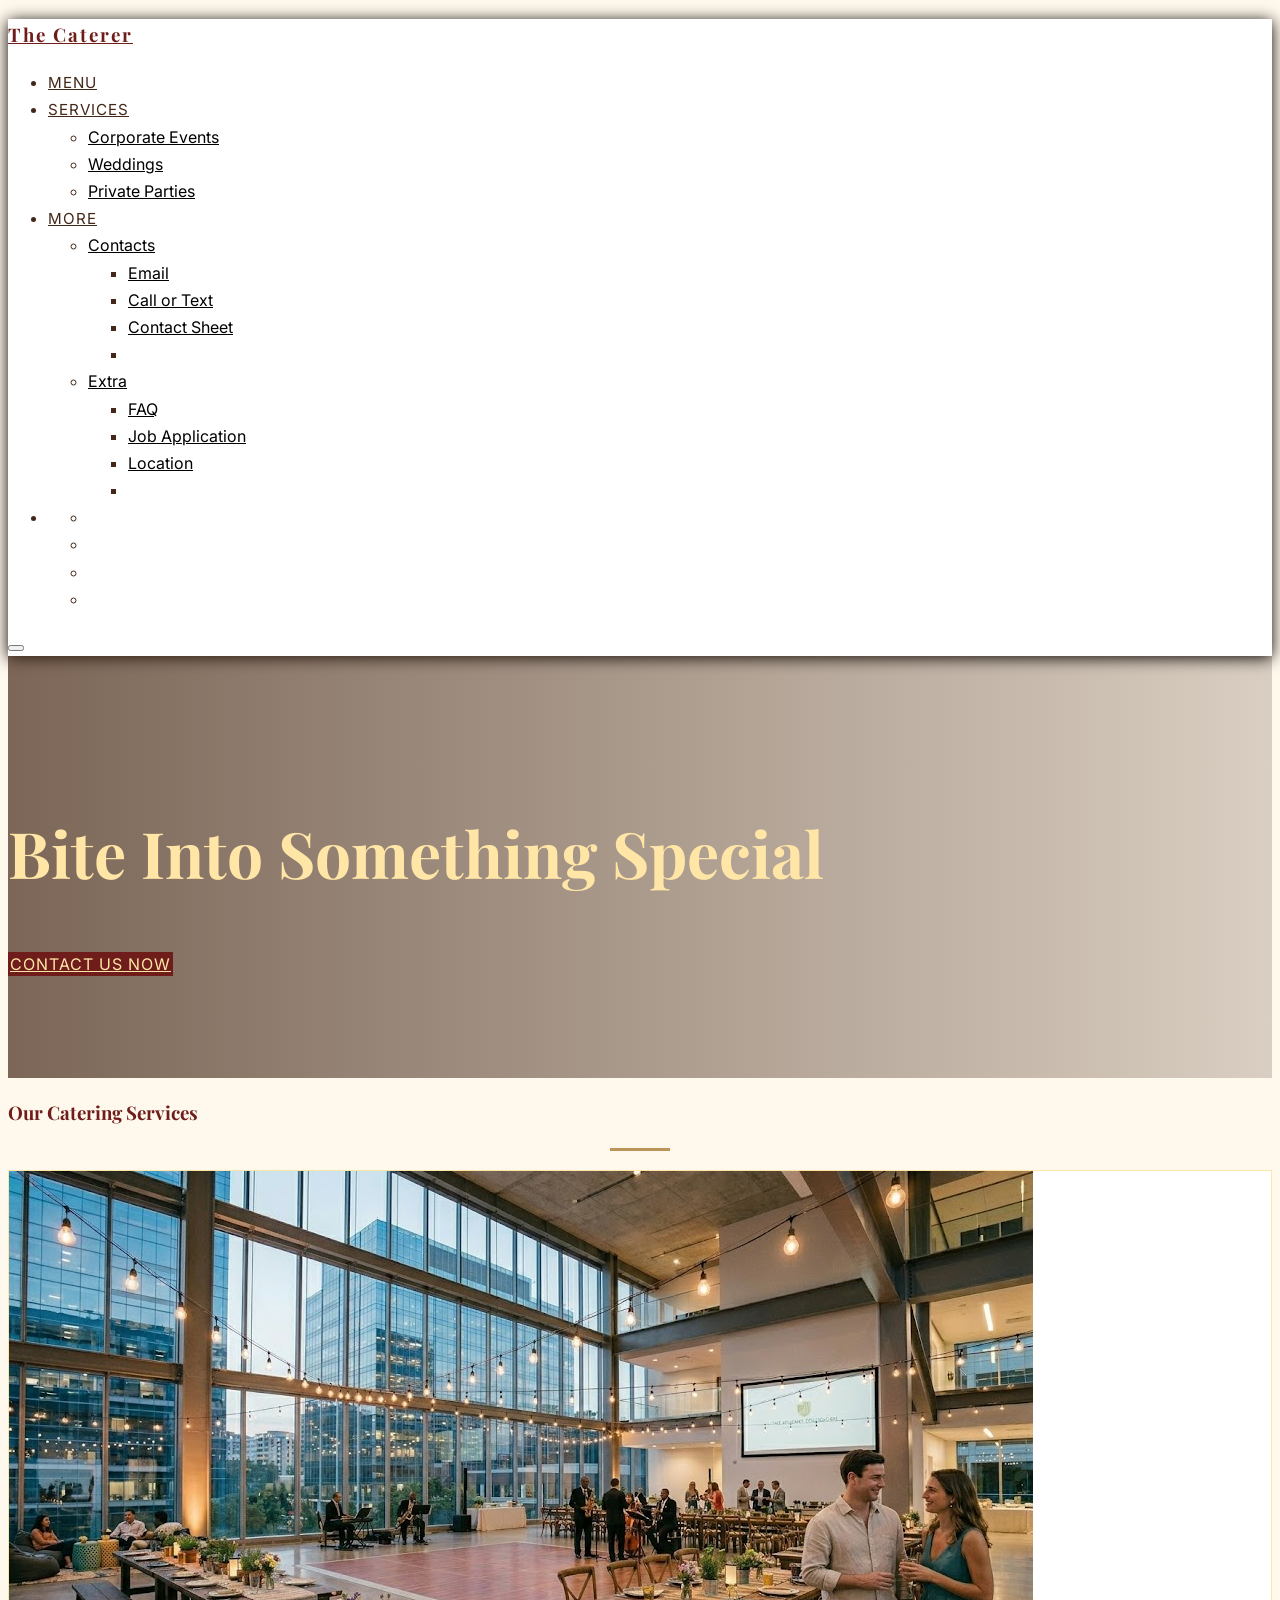
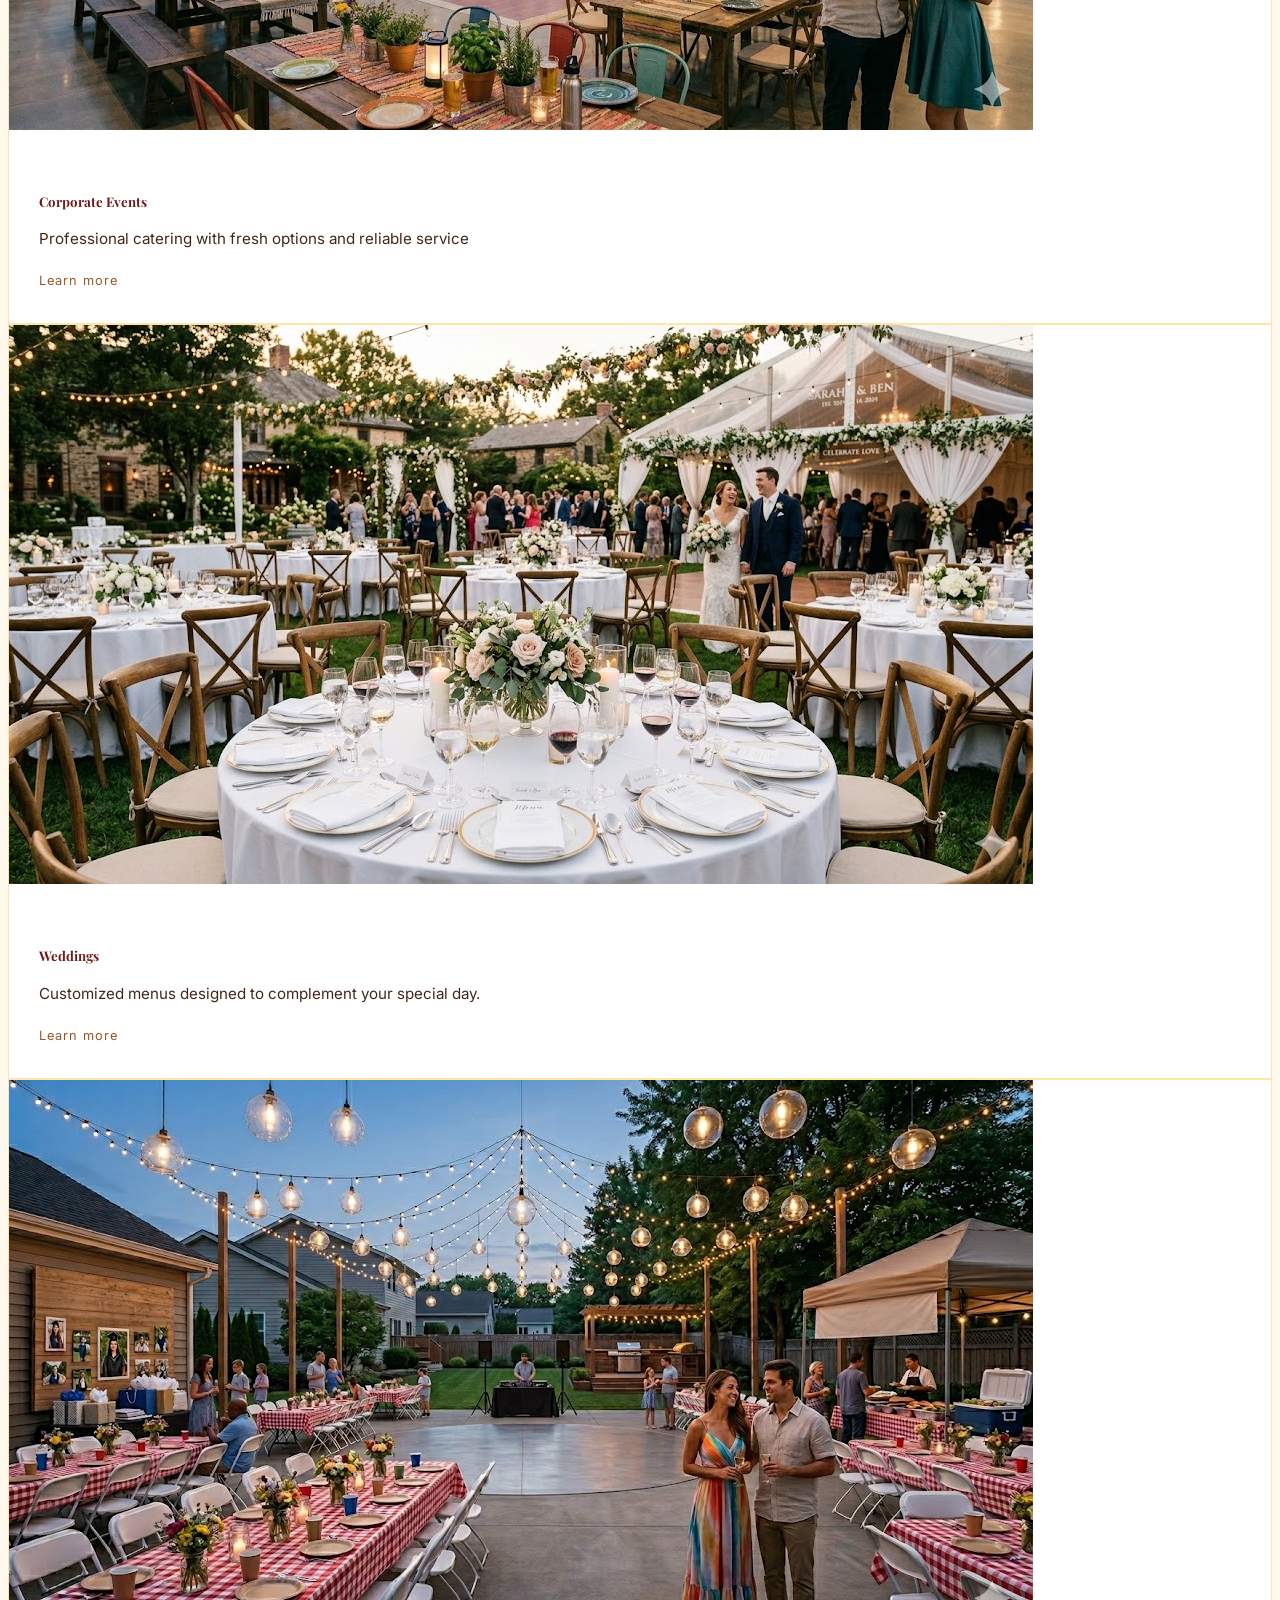
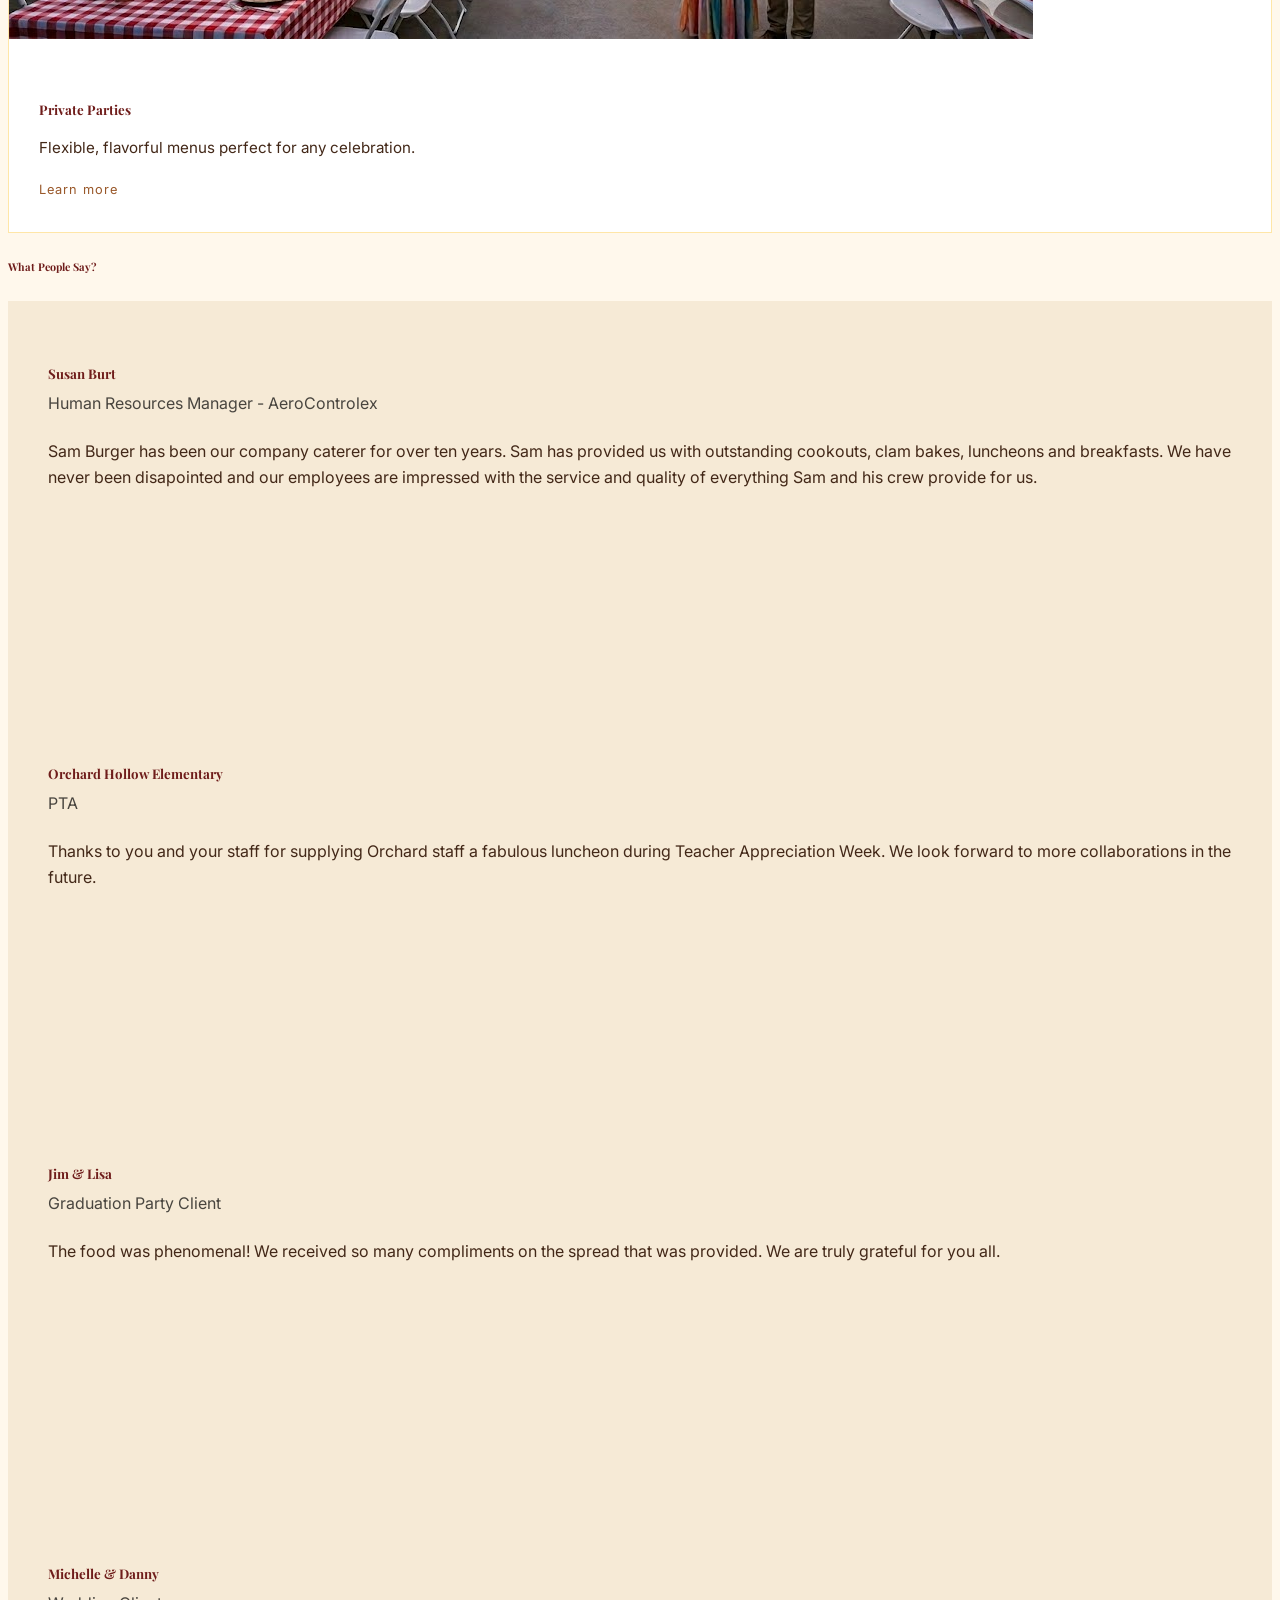
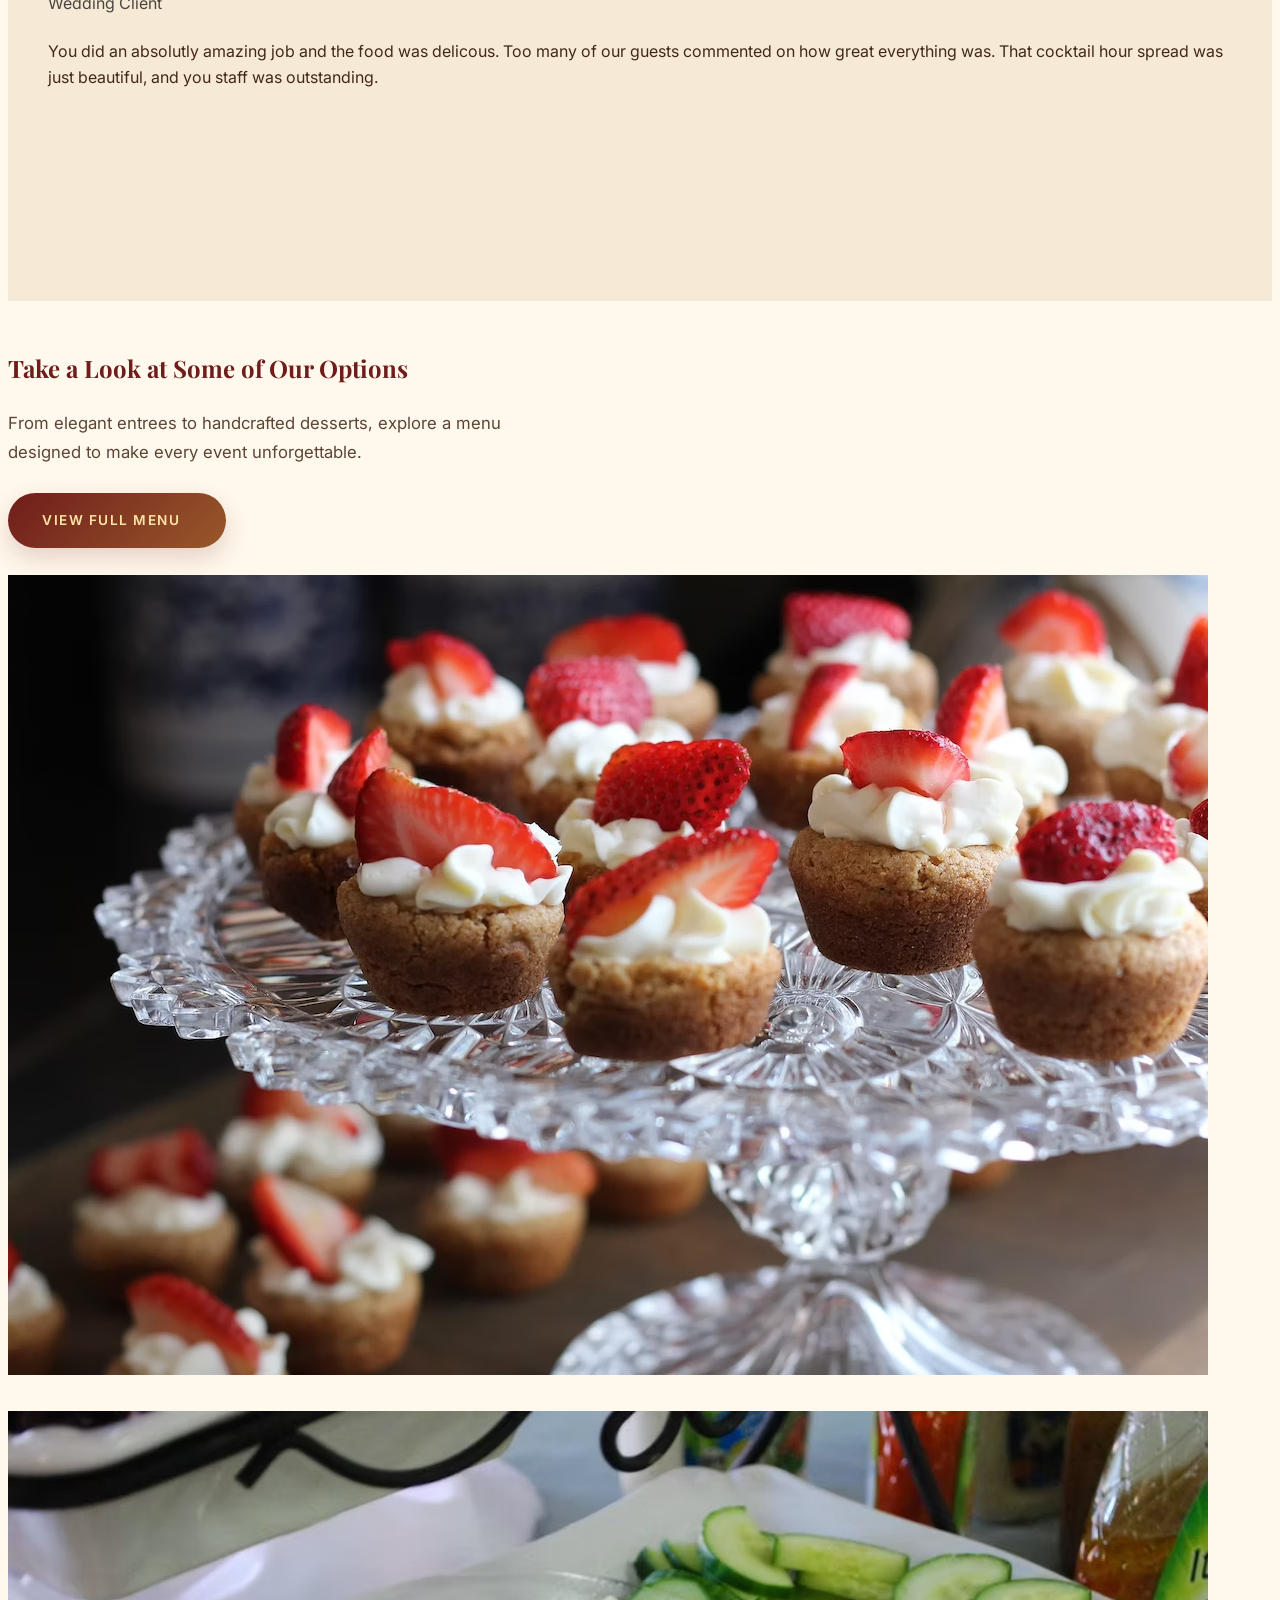
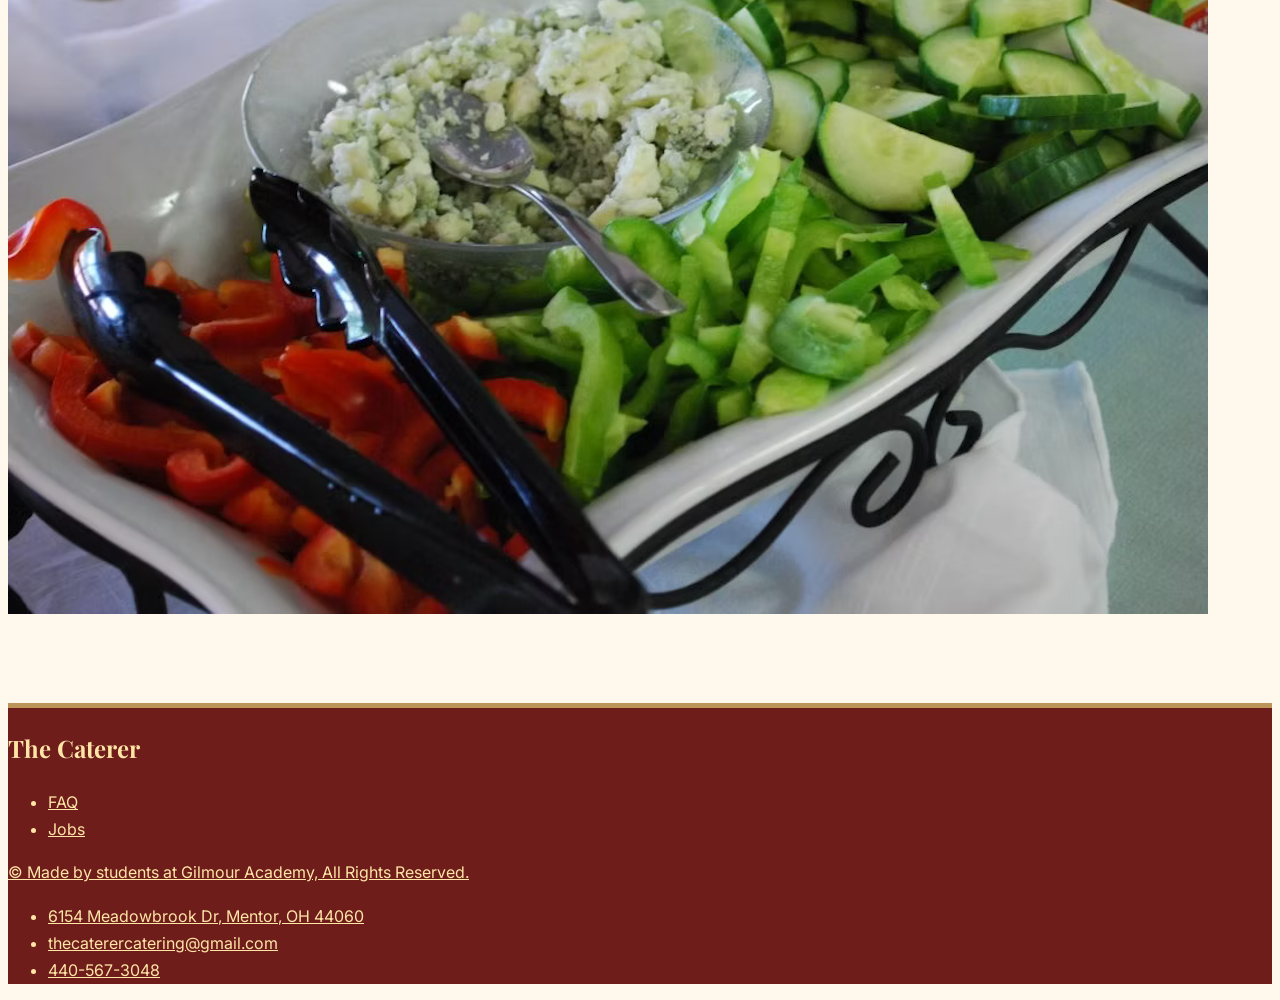
==== commit 1f437697: "home" ====
--- a/index.html
+++ b/index.html
@@ -57,29 +57,29 @@
 						<a class="nav-link" href="#">More</a>
 						<ul class="nav-dropdown">
 							<li class="nav-dropdown-item">
-								<a class="nav-dropdown-link" href="#">Dropdown Item</a>
+								<a class="nav-dropdown-link" href="">Contacts</a>
 								<ul class="nav-subdropdown">
 									<li class="nav-subdropdown-item"><a class="nav-subdropdown-link"
-											href="#">Subdropdown Item</a></li>
-									<li class="nav-subdropdown-item"><a class="nav-subdropdown-link"
-											href="#">Subdropdown Item</a></li>
-									<li class="nav-subdropdown-item"><a class="nav-subdropdown-link"
-											href="#">Subdropdown Item</a></li>
-									<li class="nav-subdropdown-item"><a class="nav-subdropdown-link"
-											href="#">Subdropdown Item</a></li>
+											href="mailto:thecaterercatering@gmail.com" target="_blank">Email</a></li>
+									<li class="nav-subdropdown-item"><a class="nav-subdropdown-link"
+											href="tel:440-567-3048" target="_blank">Call or Text</a></li>
+									<li class="nav-subdropdown-item"><a class="nav-subdropdown-link"
+											href="https://form.jotform.com/261193424164151" target="_blank">Contact Sheet</a></li>
+									<li class="nav-subdropdown-item"><a class="nav-subdropdown-link"
+											href=""></a></li>
 								</ul>
 							</li>
 							<li class="nav-dropdown-item">
-								<a class="nav-dropdown-link" href="#">Dropdown Item</a>
+								<a class="nav-dropdown-link" href="#">Extra</a>
 								<ul class="nav-subdropdown">
 									<li class="nav-subdropdown-item"><a class="nav-subdropdown-link"
-											href="#">Subdropdown Item</a></li>
-									<li class="nav-subdropdown-item"><a class="nav-subdropdown-link"
-											href="#">Subdropdown Item</a></li>
-									<li class="nav-subdropdown-item"><a class="nav-subdropdown-link"
-											href="#">Subdropdown Item</a></li>
-									<li class="nav-subdropdown-item"><a class="nav-subdropdown-link"
-											href="#">Subdropdown Item</a></li>
+											href="https://canva.link/z2kbzz4luh4jmsq" target="_blank">FAQ</a></li>
+									<li class="nav-subdropdown-item"><a class="nav-subdropdown-link"
+											href="https://images.examples.com/wp-content/uploads/2018/06/Basic-Job-Application-Form-Example.jpg" target="_blank">Job Application</a></li>
+									<li class="nav-subdropdown-item"><a class="nav-subdropdown-link"
+											href="https://www.google.com/maps/place/6154+Meadowbrook+Dr,+Mentor,+OH+44060/@41.7040282,-81.3656473,17z/data=!3m1!4b1!4m6!3m5!1s0x8831af12a092596b:0xc016dc749eb9c11!8m2!3d41.7040242!4d-81.3630724!16s%2Fg%2F11c5d9zv98?entry=ttu&g_ep=EgoyMDI2MDQyMi4wIKXMDSoASAFQAw%3D%3D" target="_blank">Location</a></li>
+									<li class="nav-subdropdown-item"><a class="nav-subdropdown-link"
+											href=""></a></li>
 								</ul>
 							</li>
 						</ul>
@@ -352,7 +352,7 @@
 						<ul class="list-inline-dash mt-3">
 							<li><a href="https://canva.link/z2kbzz4luh4jmsq" target="_blank">FAQ</a></li>
 							<li><a href="https://images.examples.com/wp-content/uploads/2018/06/Basic-Job-Application-Form-Example.jpg" target="_blank">Jobs</a></li>
-							<li><a href="#">Clients CHANGE</a></li>
+							
 						</ul>
 						<p class="mt-2"> <a href="https://www.gilmour.org/" target="_blank" >&copy; Made by students at Gilmour Academy, All Rights Reserved.</a></p>
 					</div>
--- a/assets/css/custom.css
+++ b/assets/css/custom.css
@@ -278,4 +278,17 @@
     display: block;
     margin-bottom: 10px;
     opacity: 0.7;
+}
+
+/* dropdown text colors */
+
+.nav-dropdown-link,
+.nav-subdropdown-link {
+    color: black !important;
+    transition: color 0.2s ease;
+}
+
+.nav-dropdown-link:hover,
+.nav-subdropdown-link:hover {
+    color: #ffffff !important;
 }
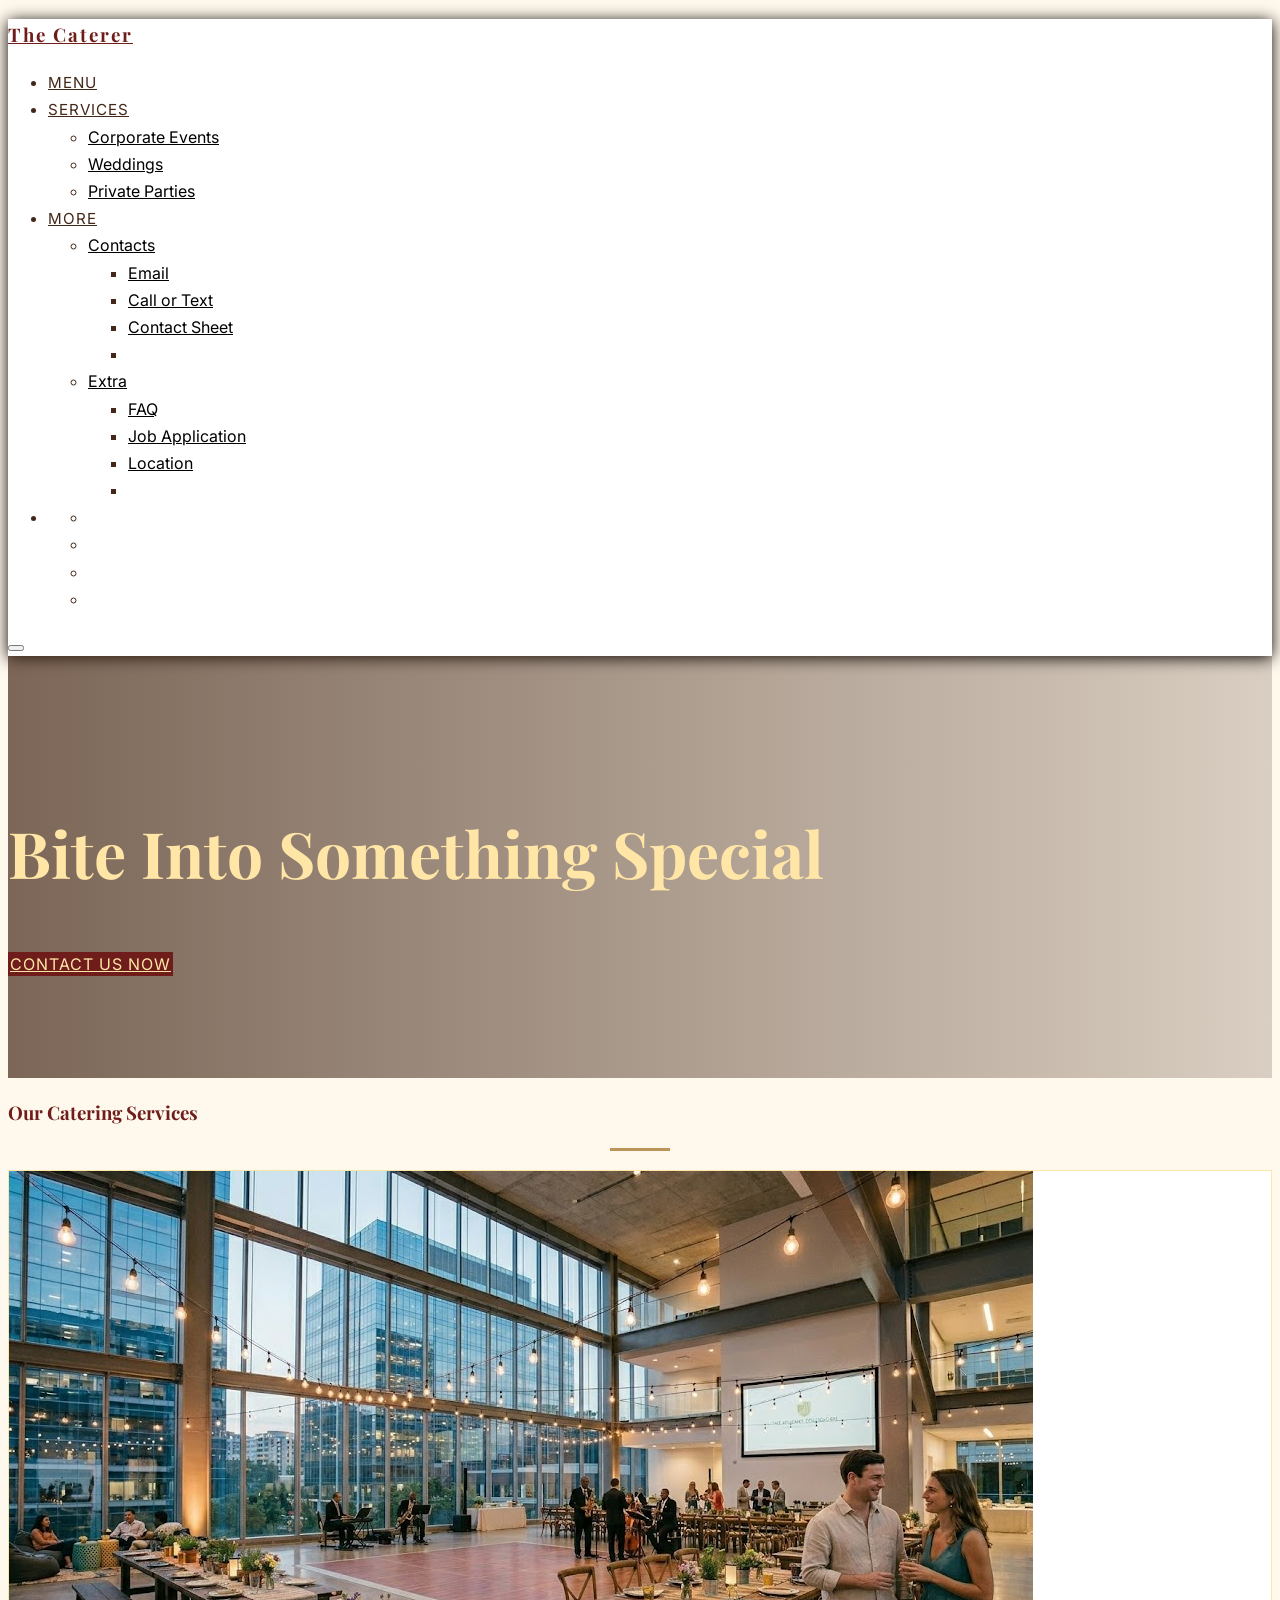
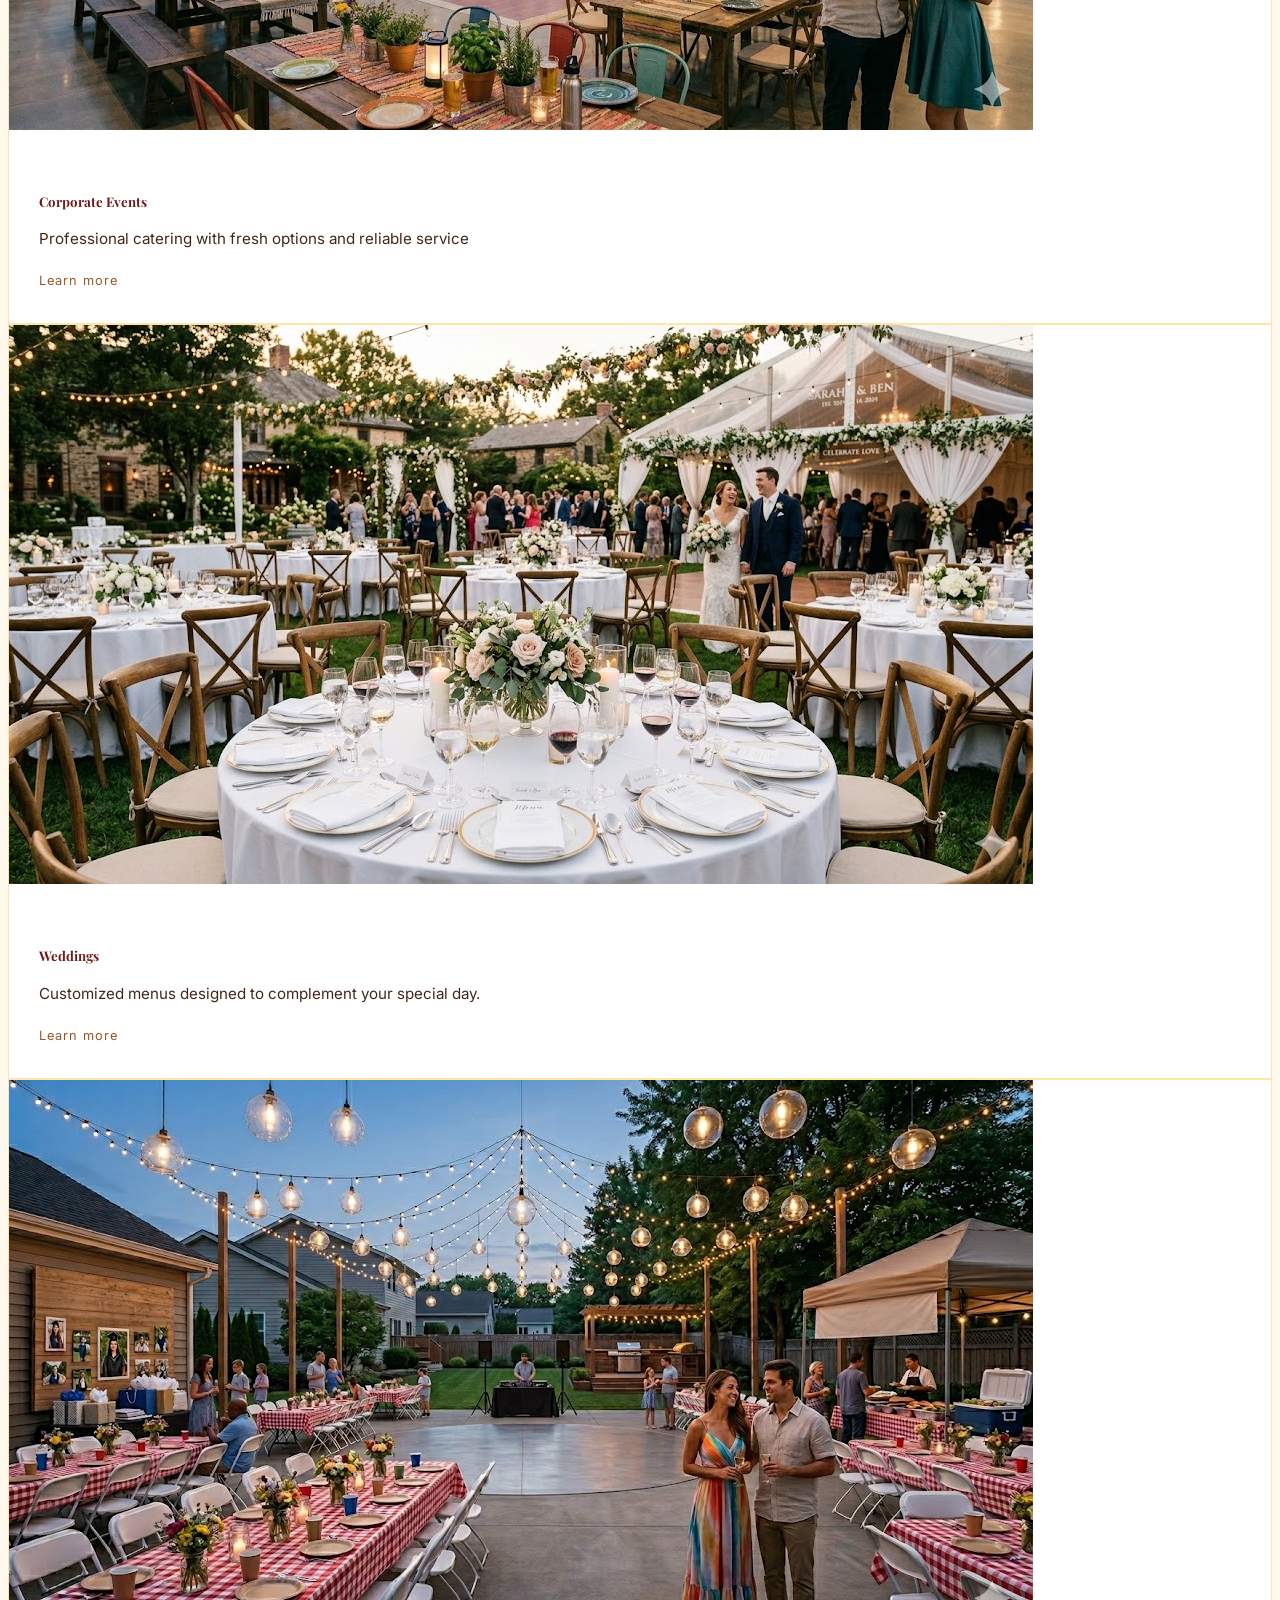
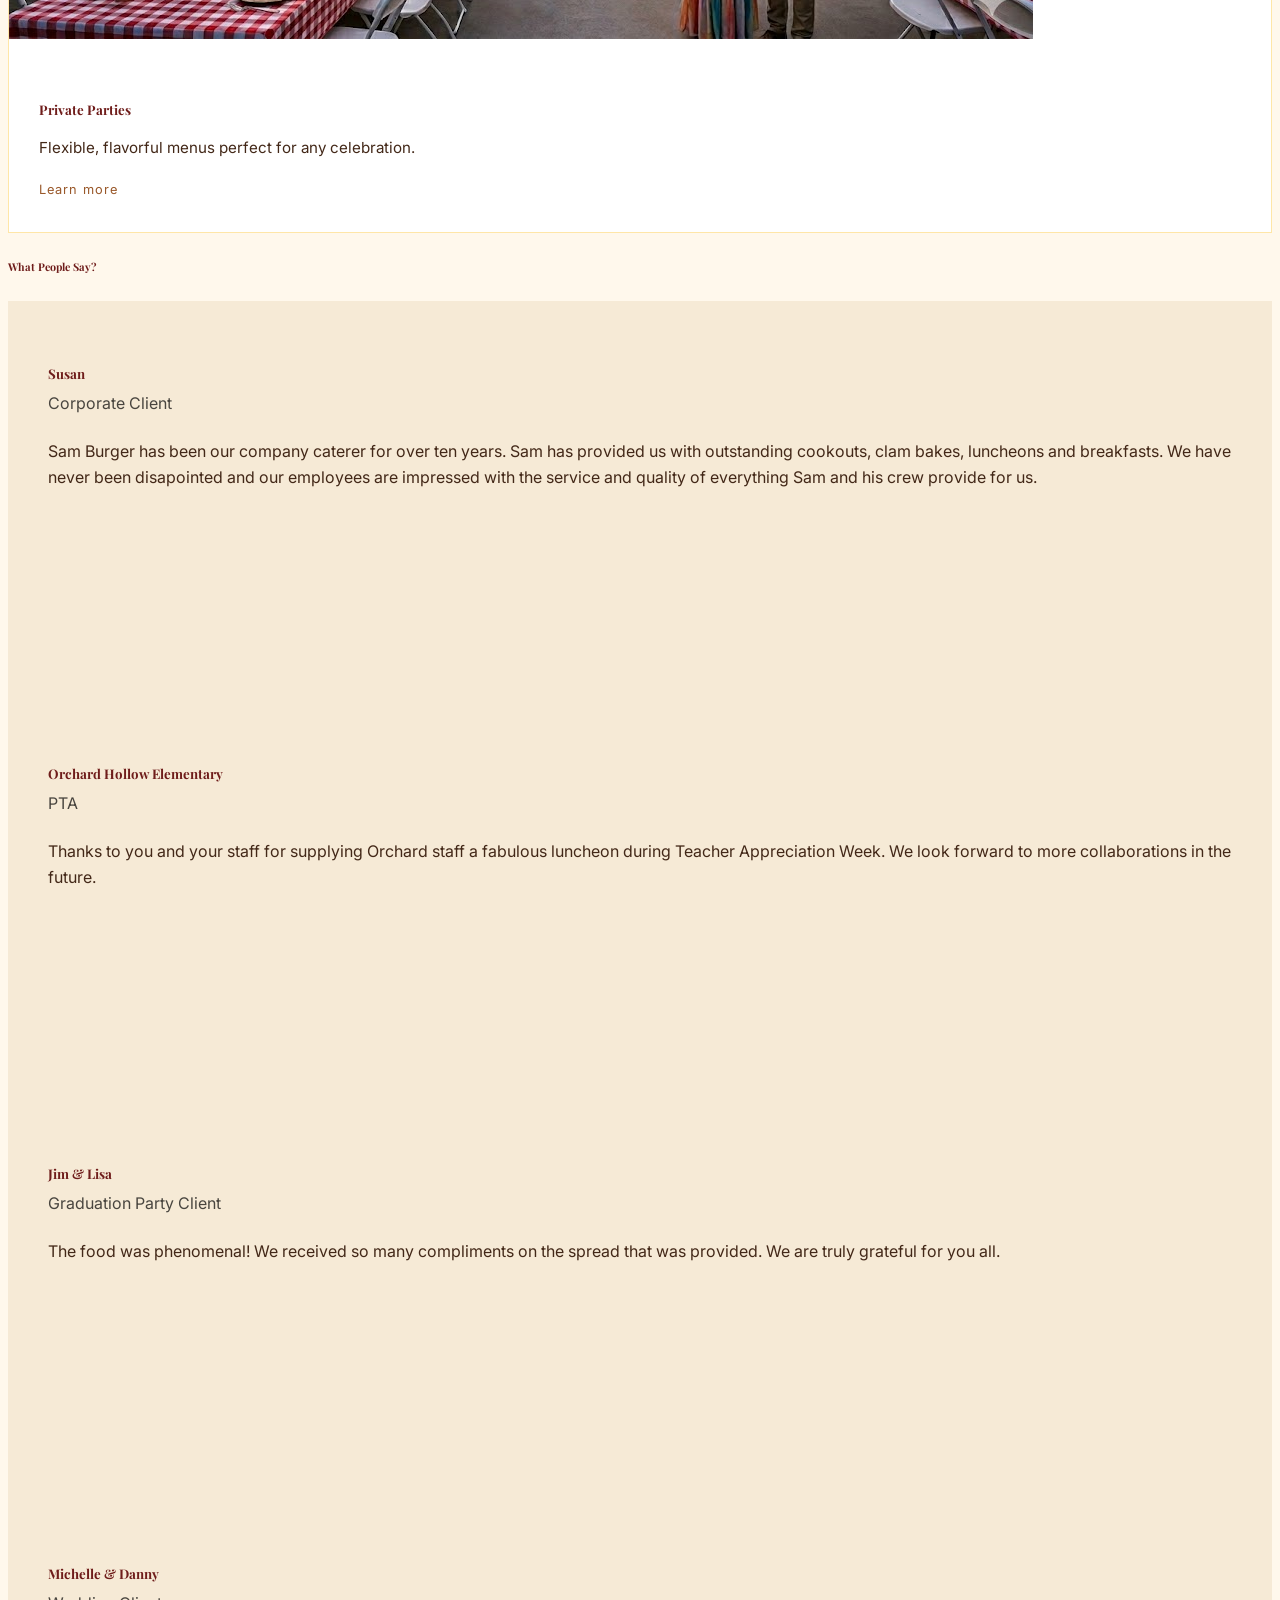
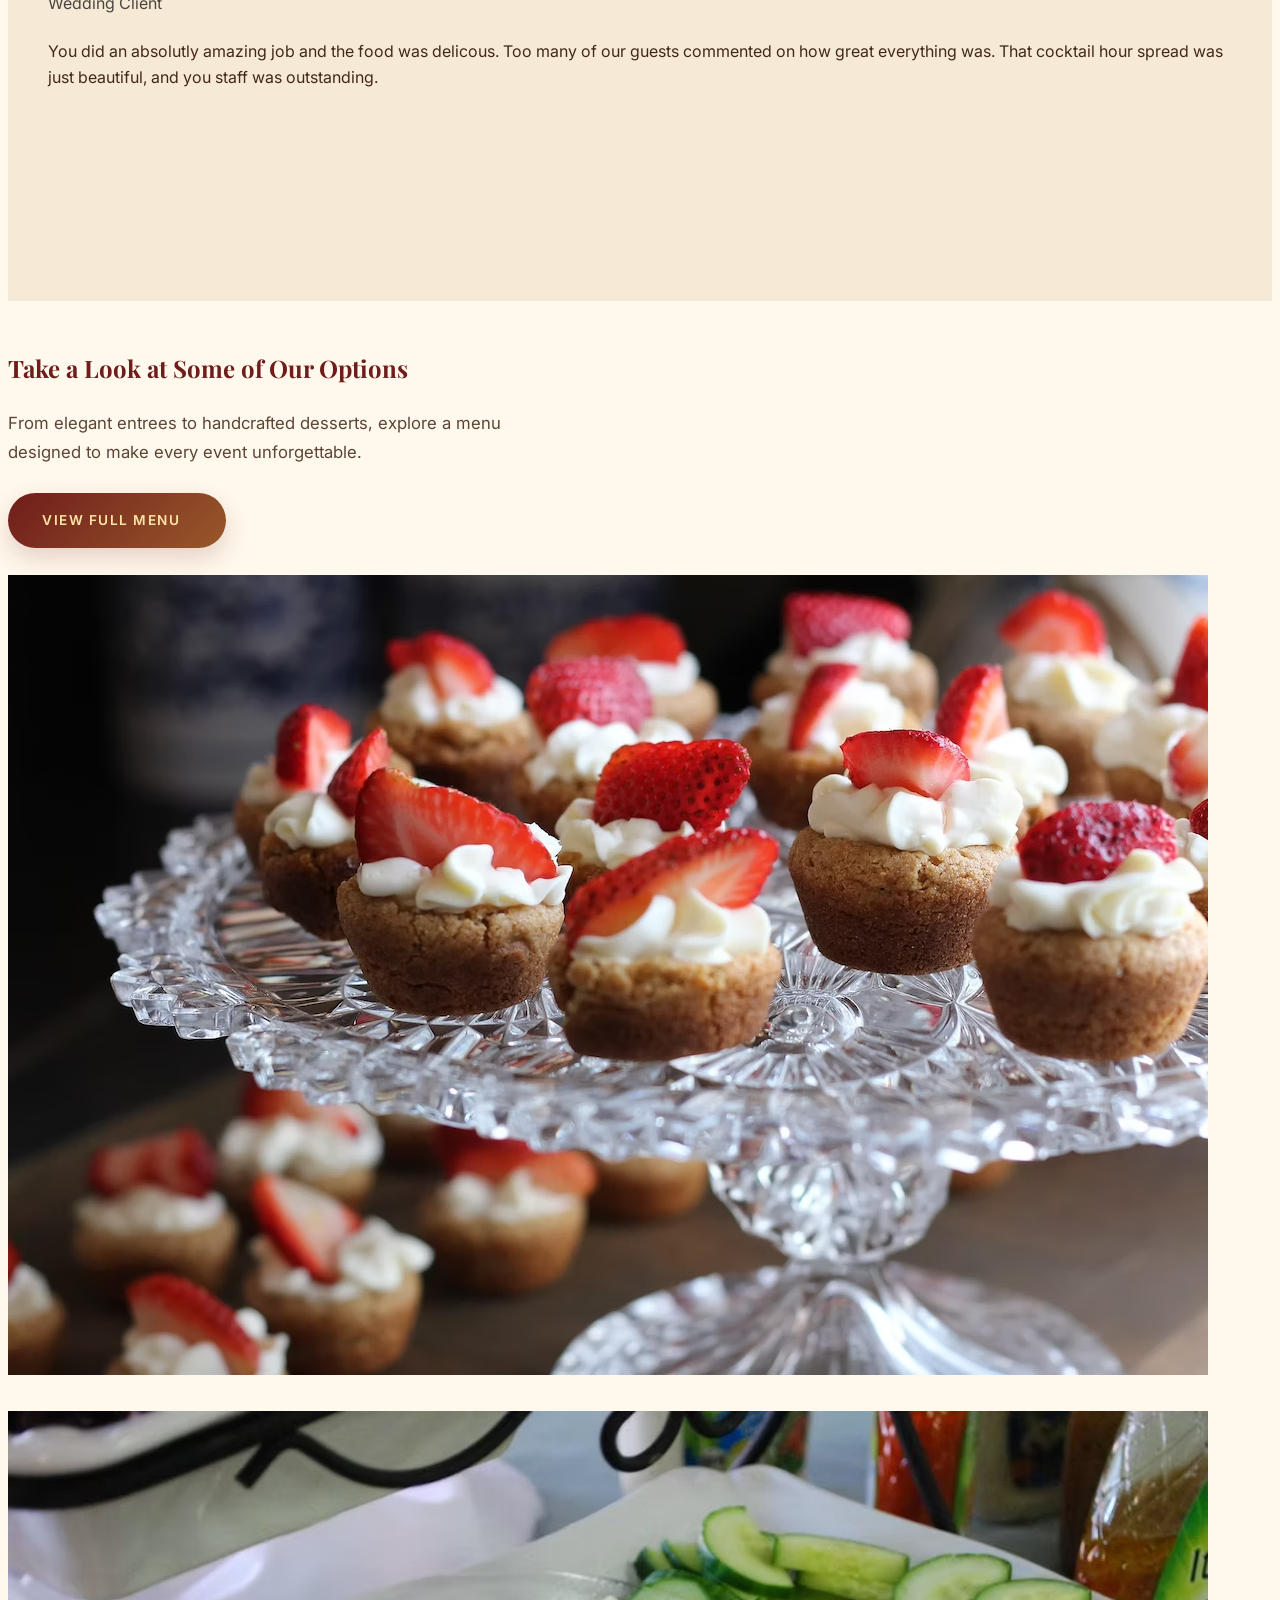
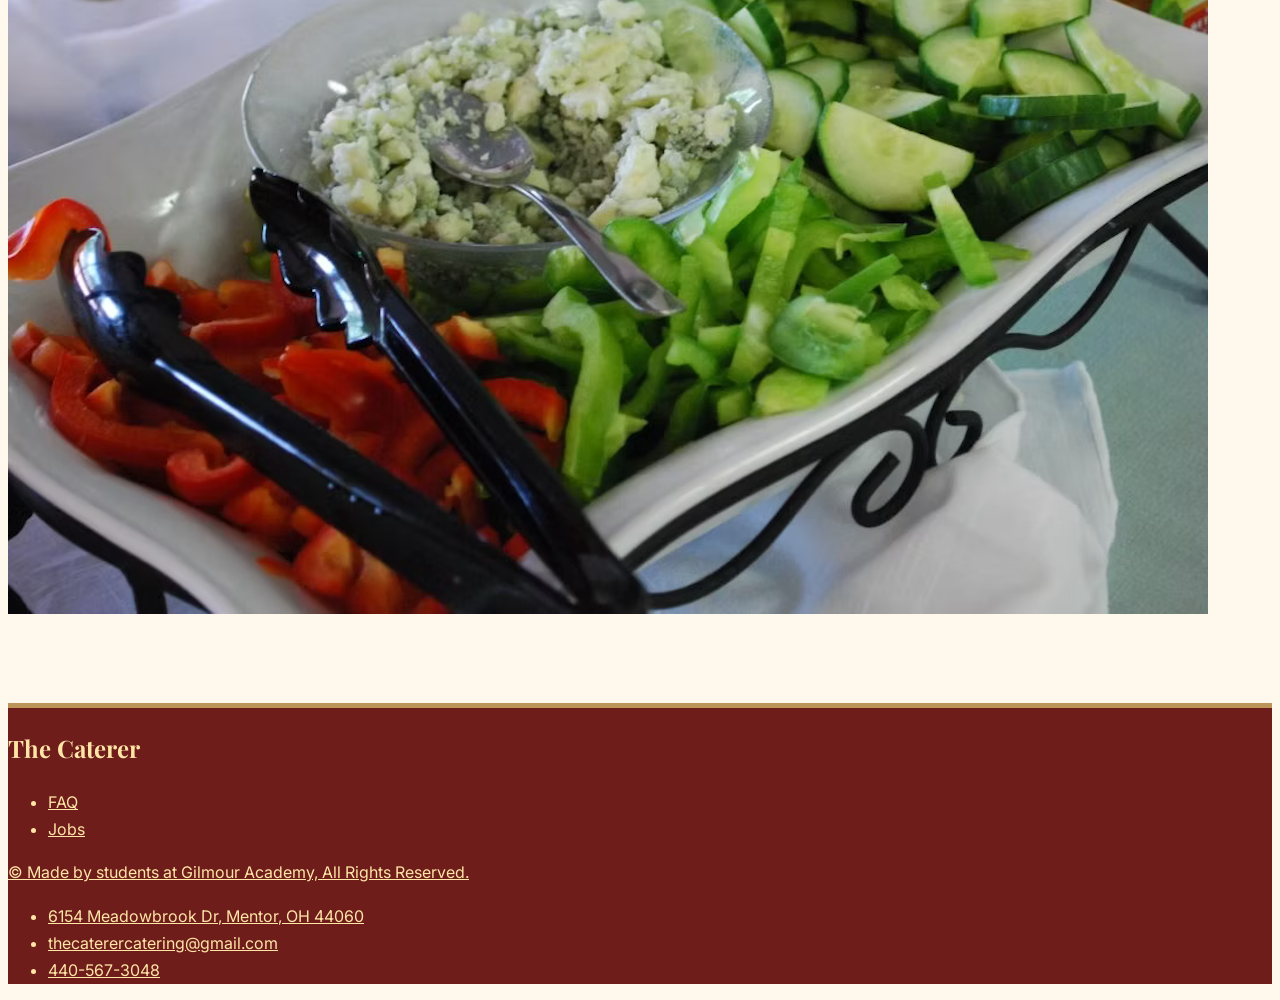
==== commit e548d75c: "Update index.html" ====
--- a/index.html
+++ b/index.html
@@ -209,8 +209,8 @@
 						
 						</div>
 						<div class="d-inline-block">
-							<h5 class="fw-medium m-0 line-height-140">Susan Burt</h5>
-							<span class="font-small fw-medium text-dark-05">Human Resources Manager - AeroControlex</span>
+							<h5 class="fw-medium m-0 line-height-140">Susan</h5>
+							<span class="font-small fw-medium text-dark-05">Corporate Client</span>
 						</div>
 					</div>
 					<p>Sam Burger has been our company caterer for over ten years. Sam has provided us with outstanding cookouts, clam bakes, luncheons and breakfasts. We have never been disapointed and our employees are impressed with the service and quality of everything Sam and his crew provide for us.</p>
